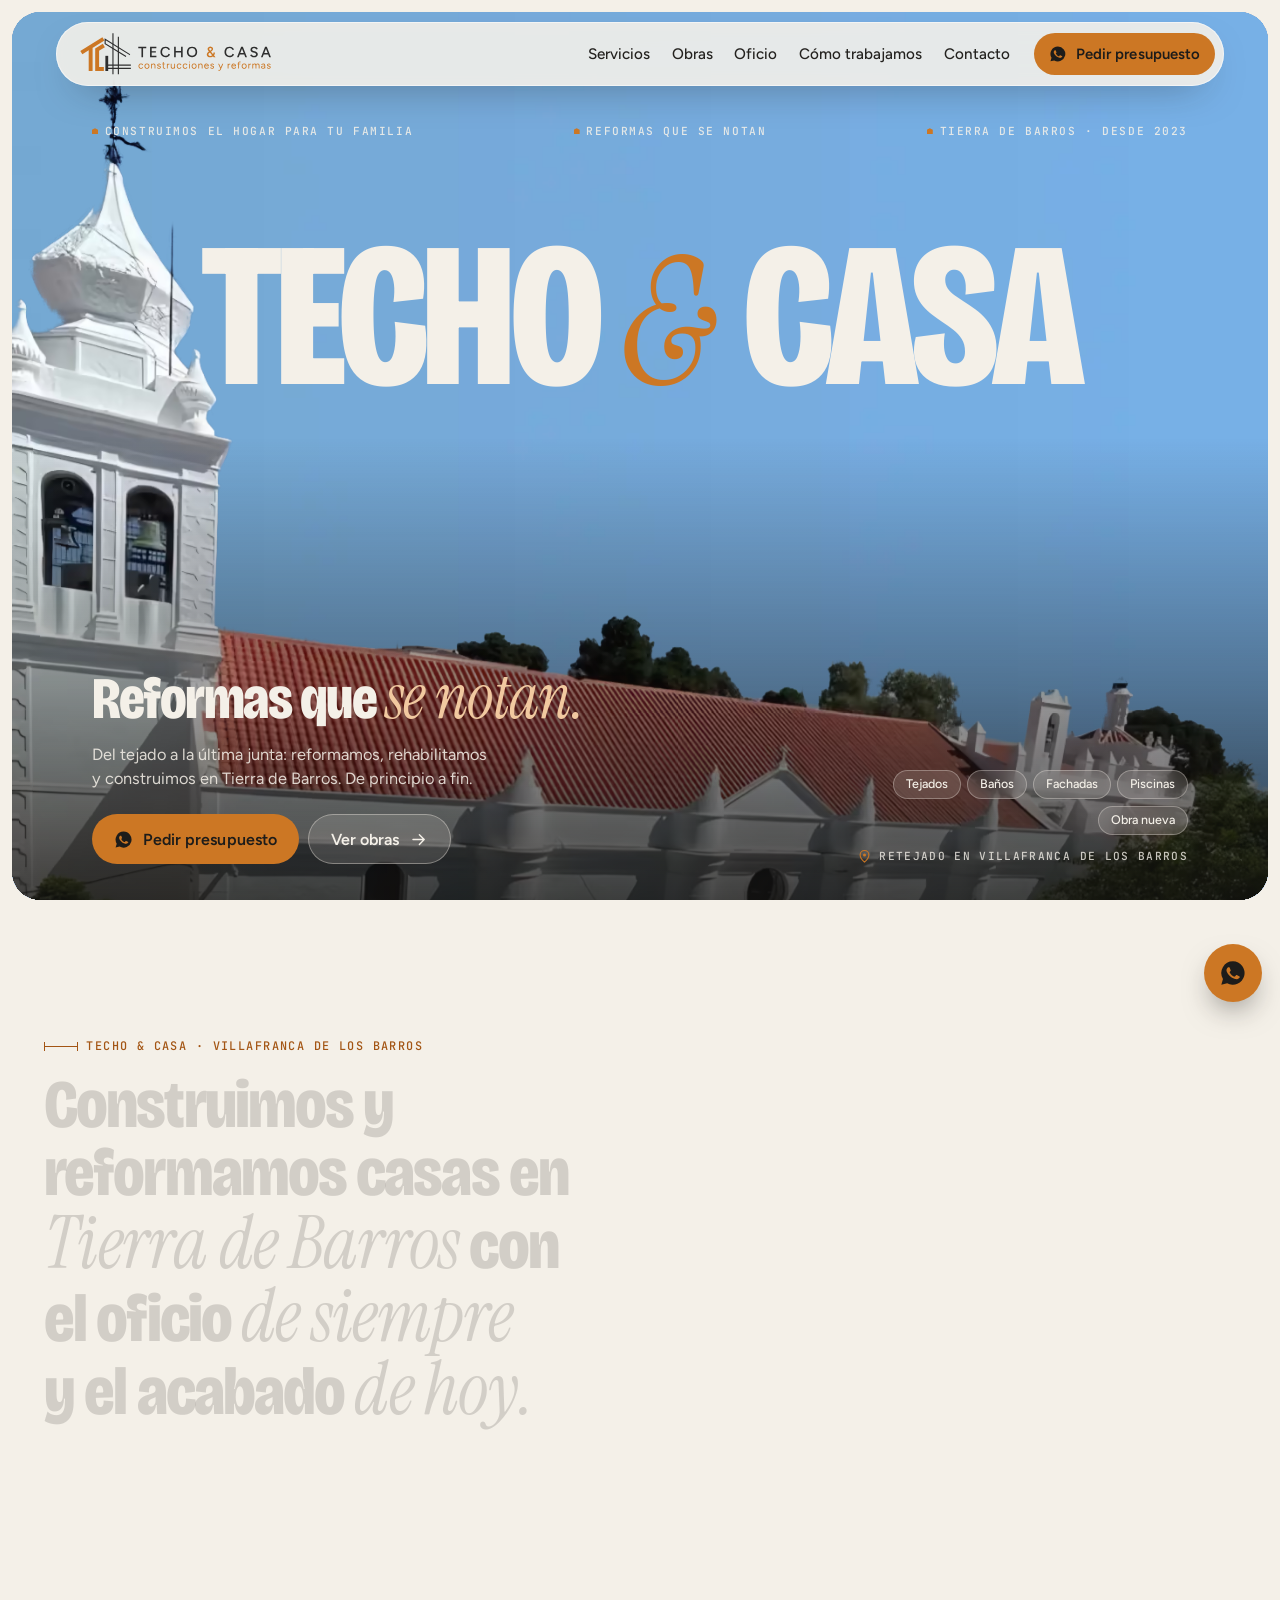
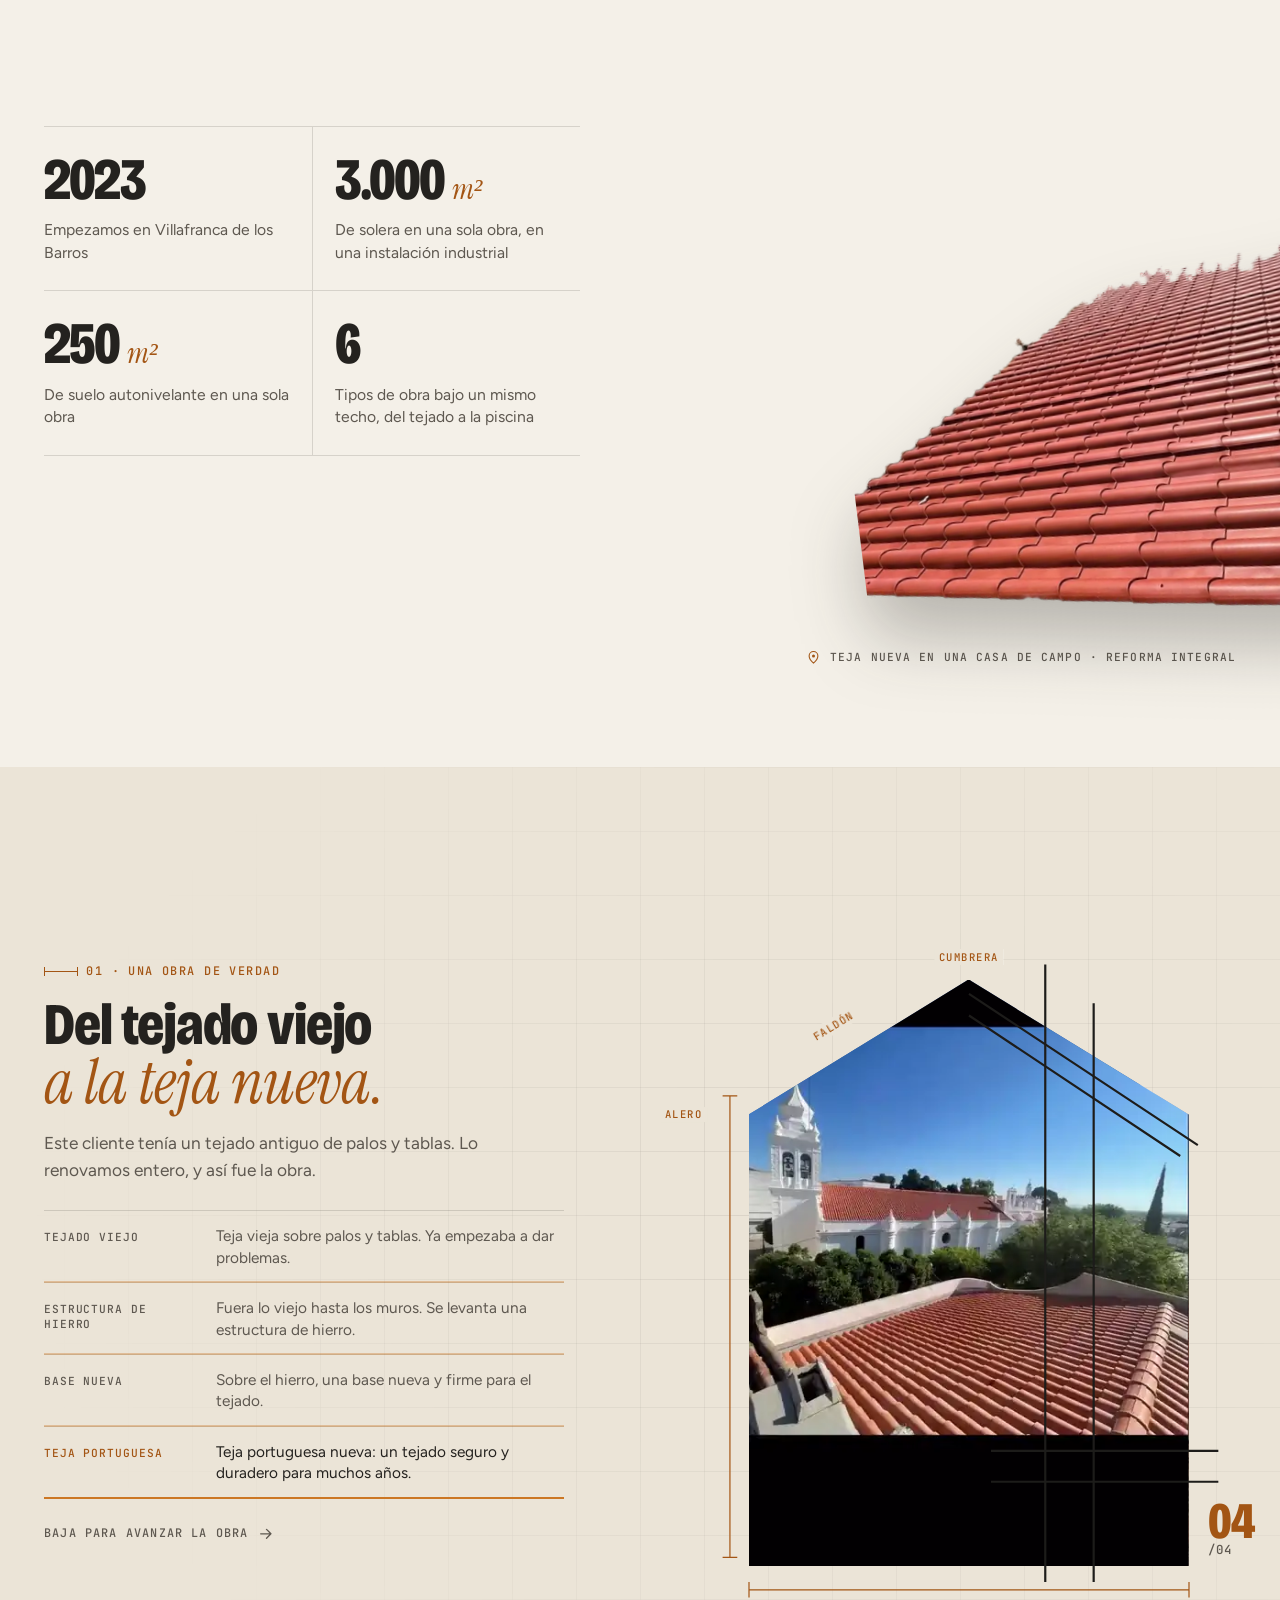
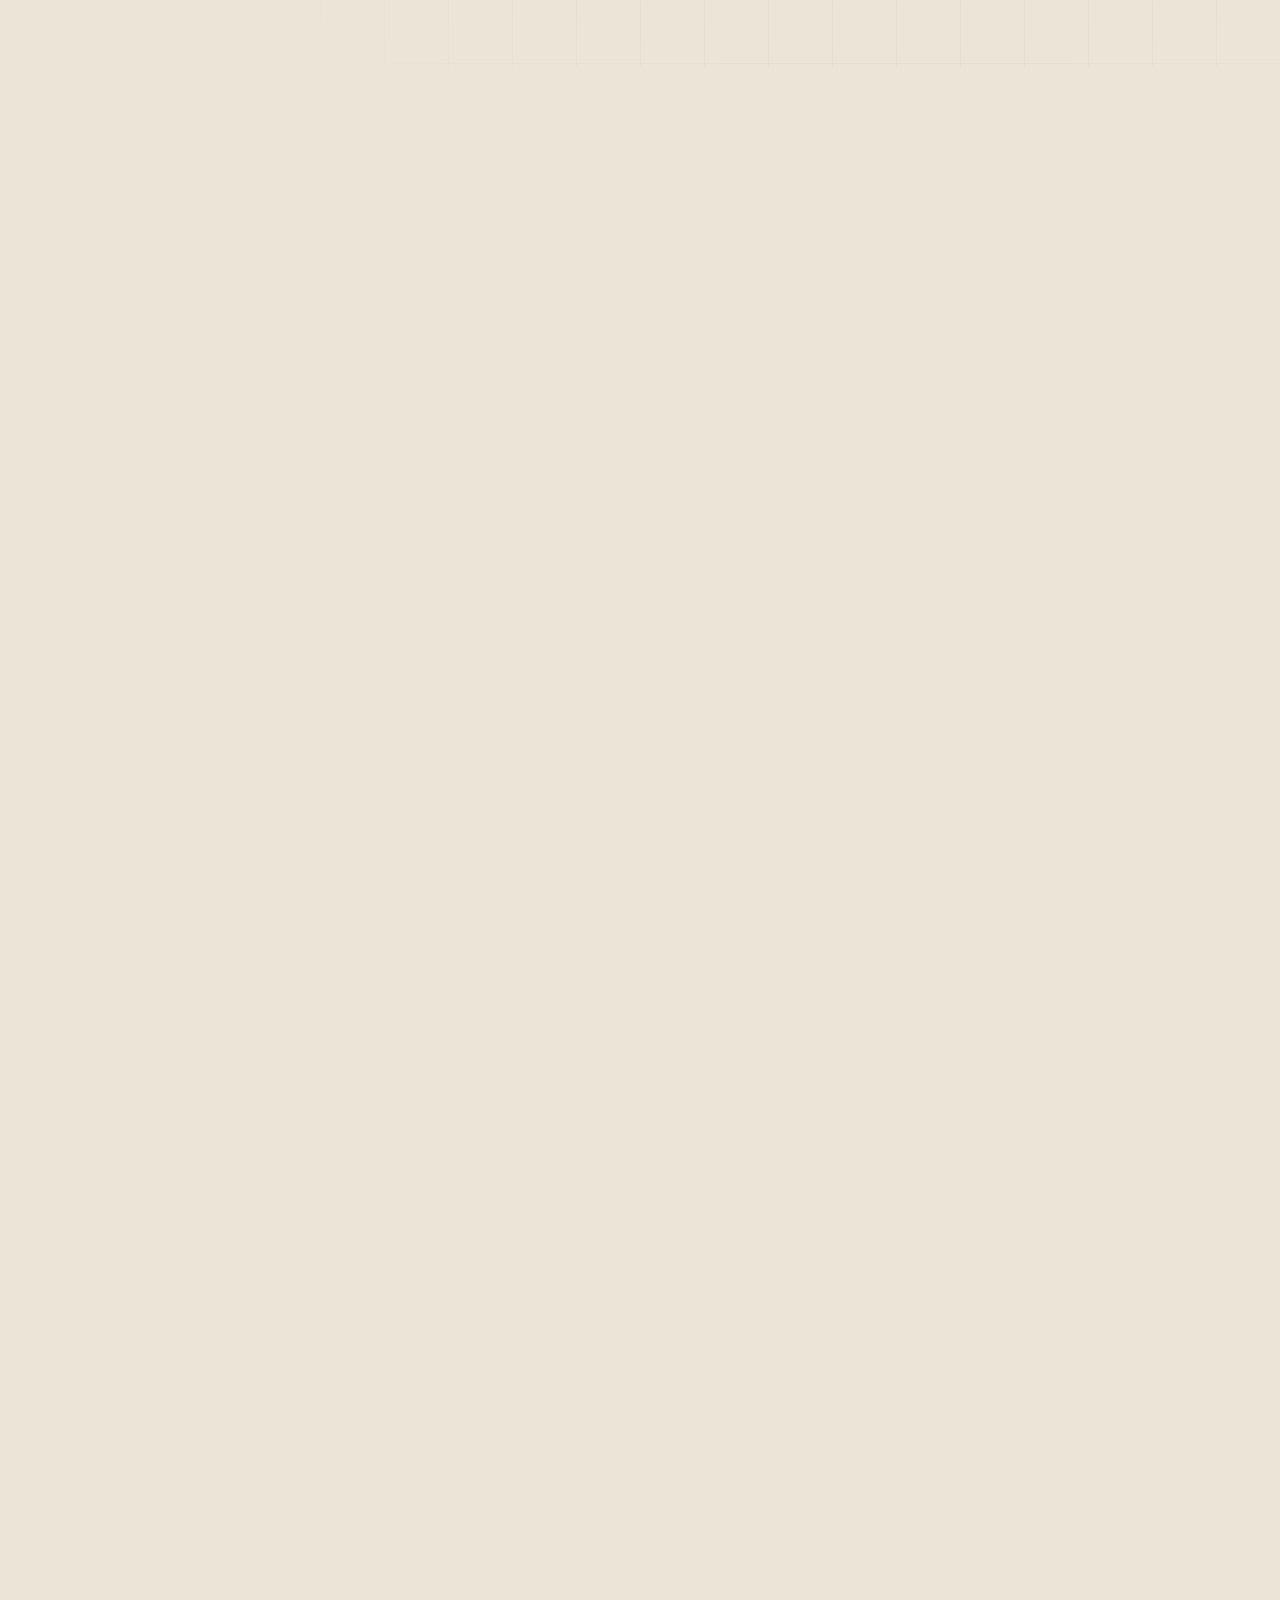
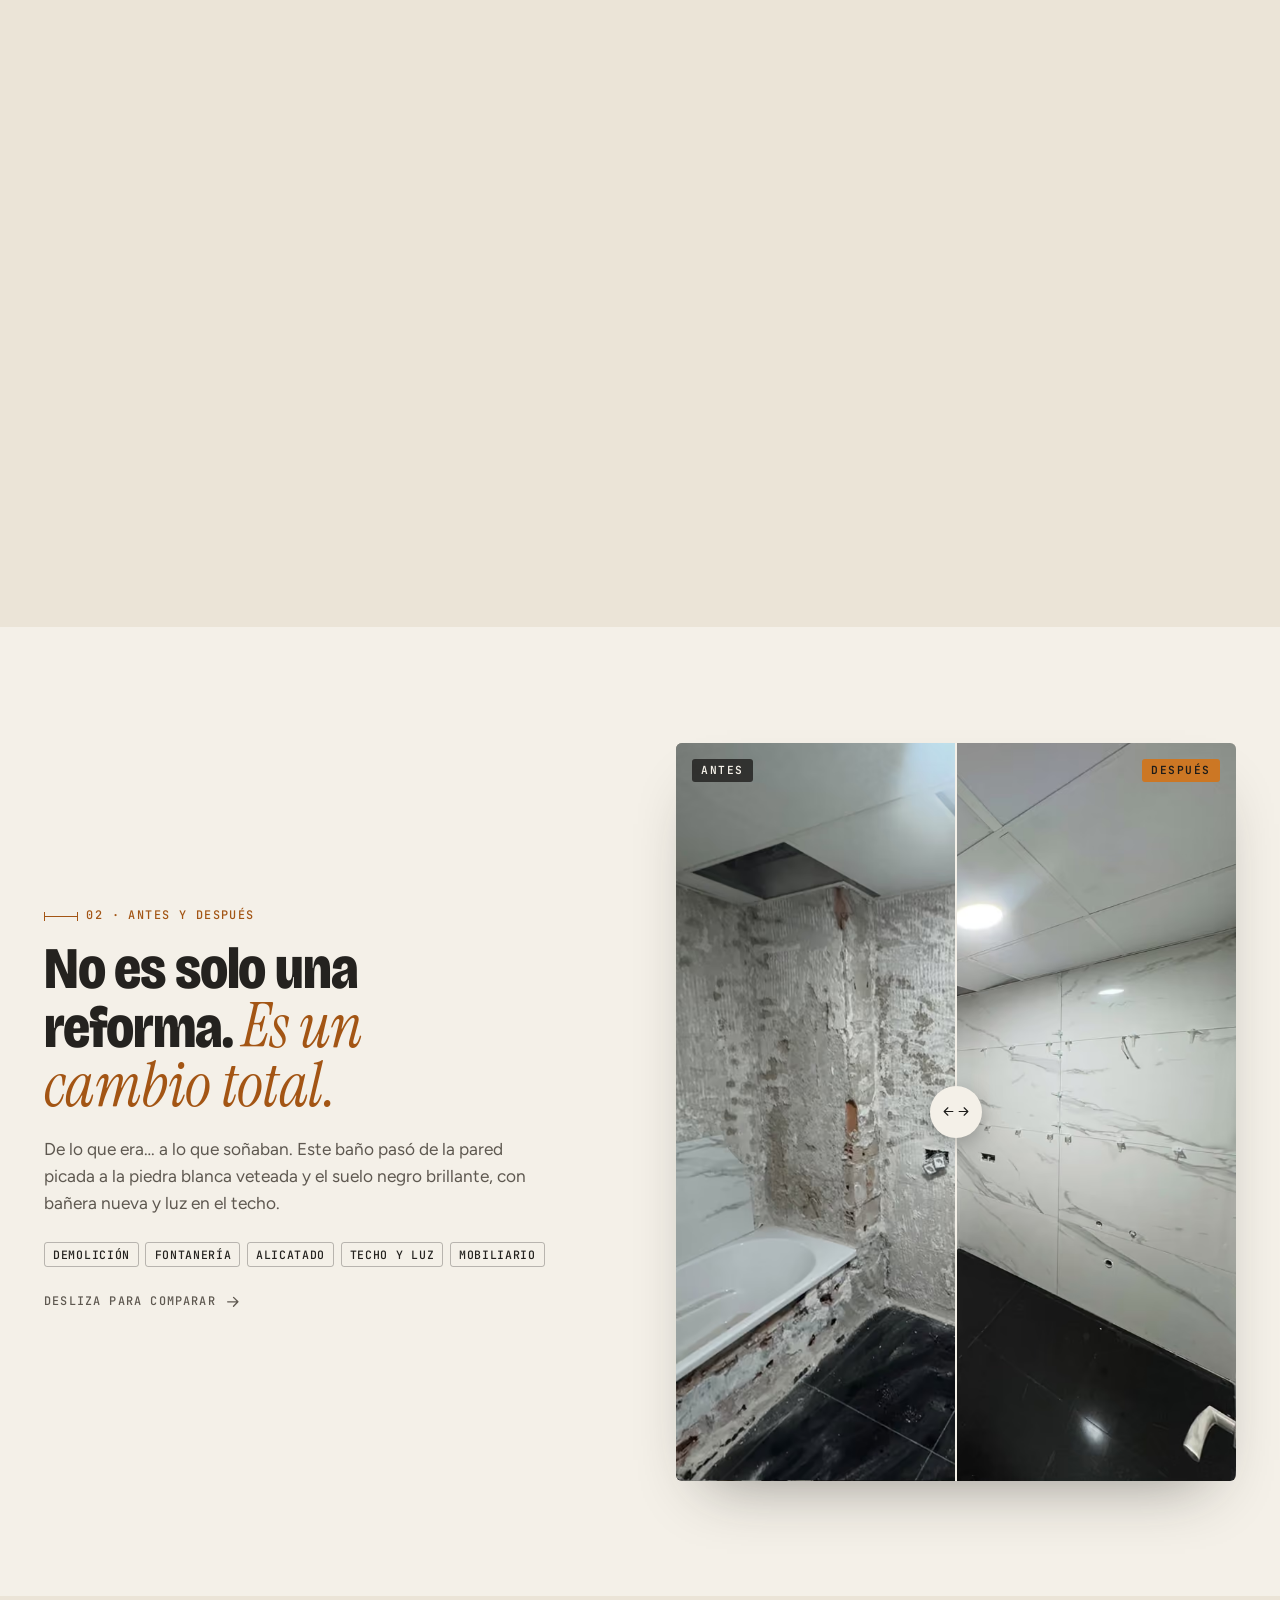
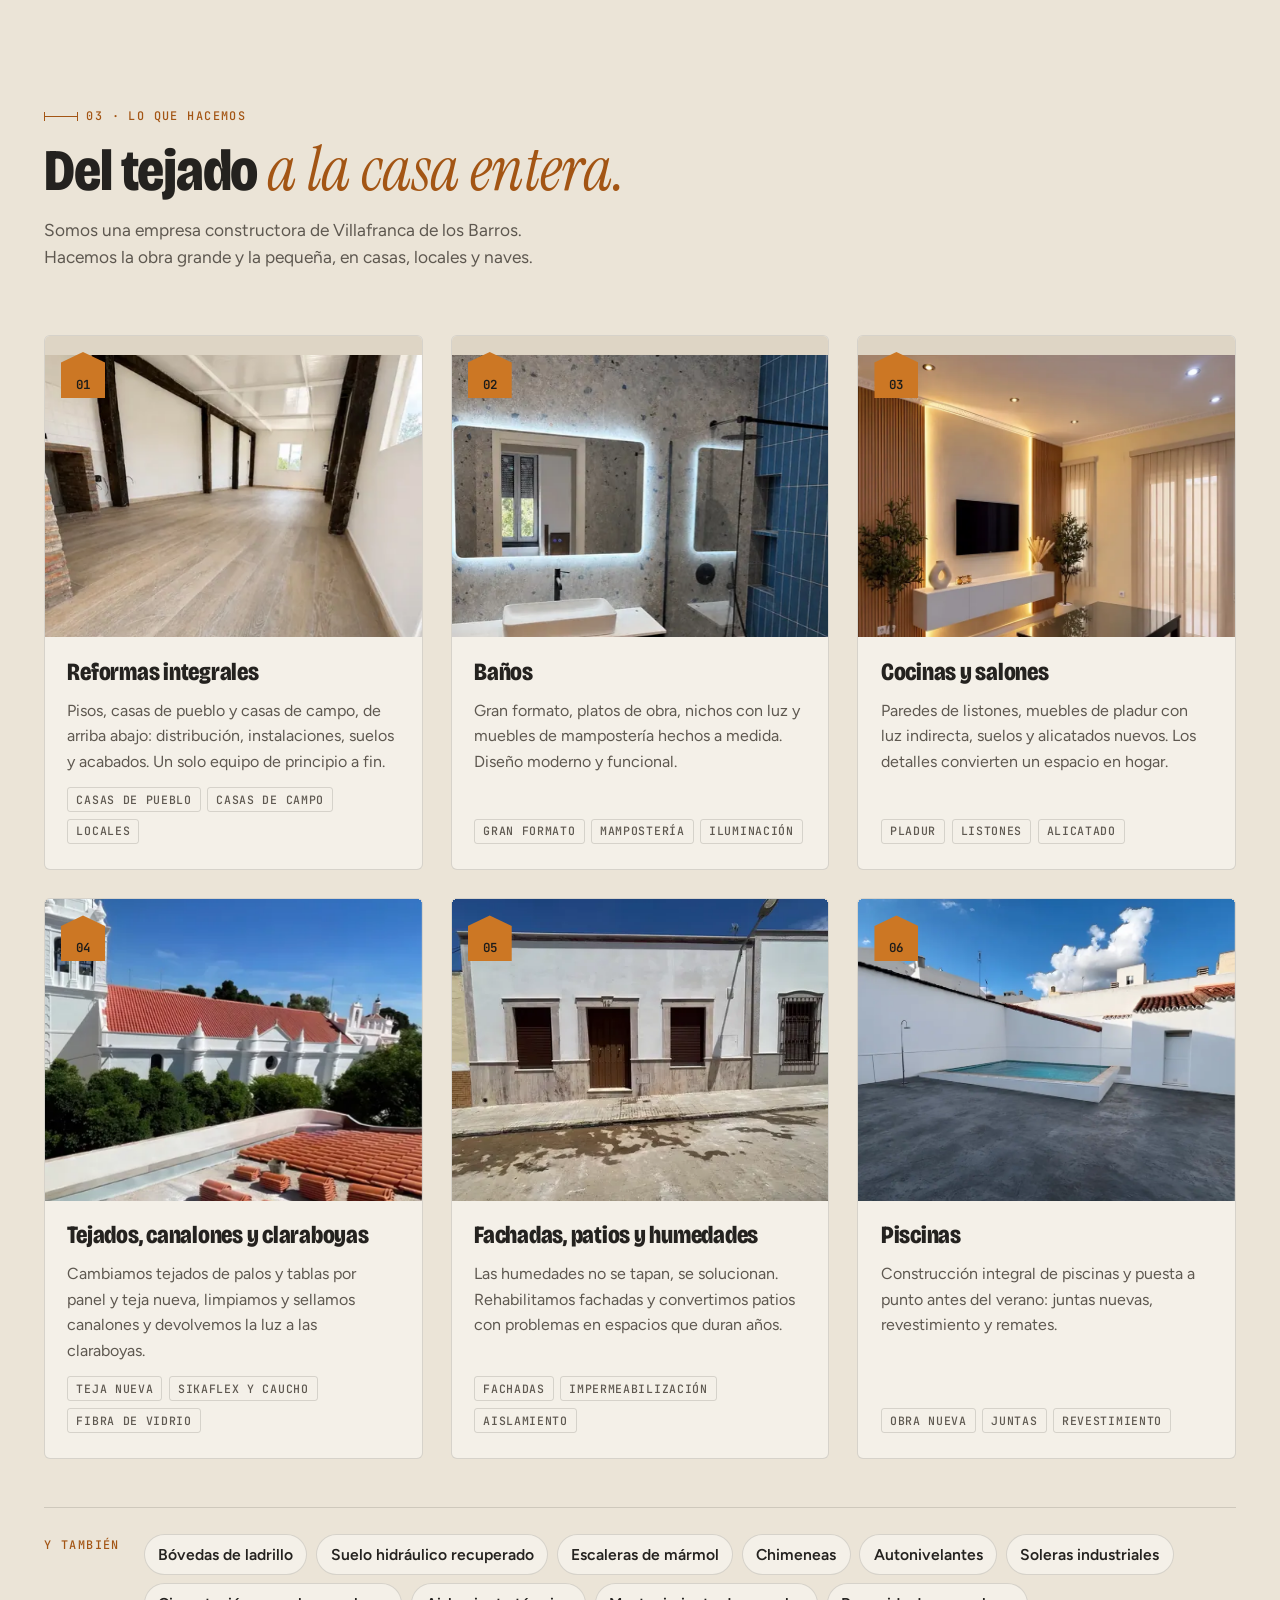
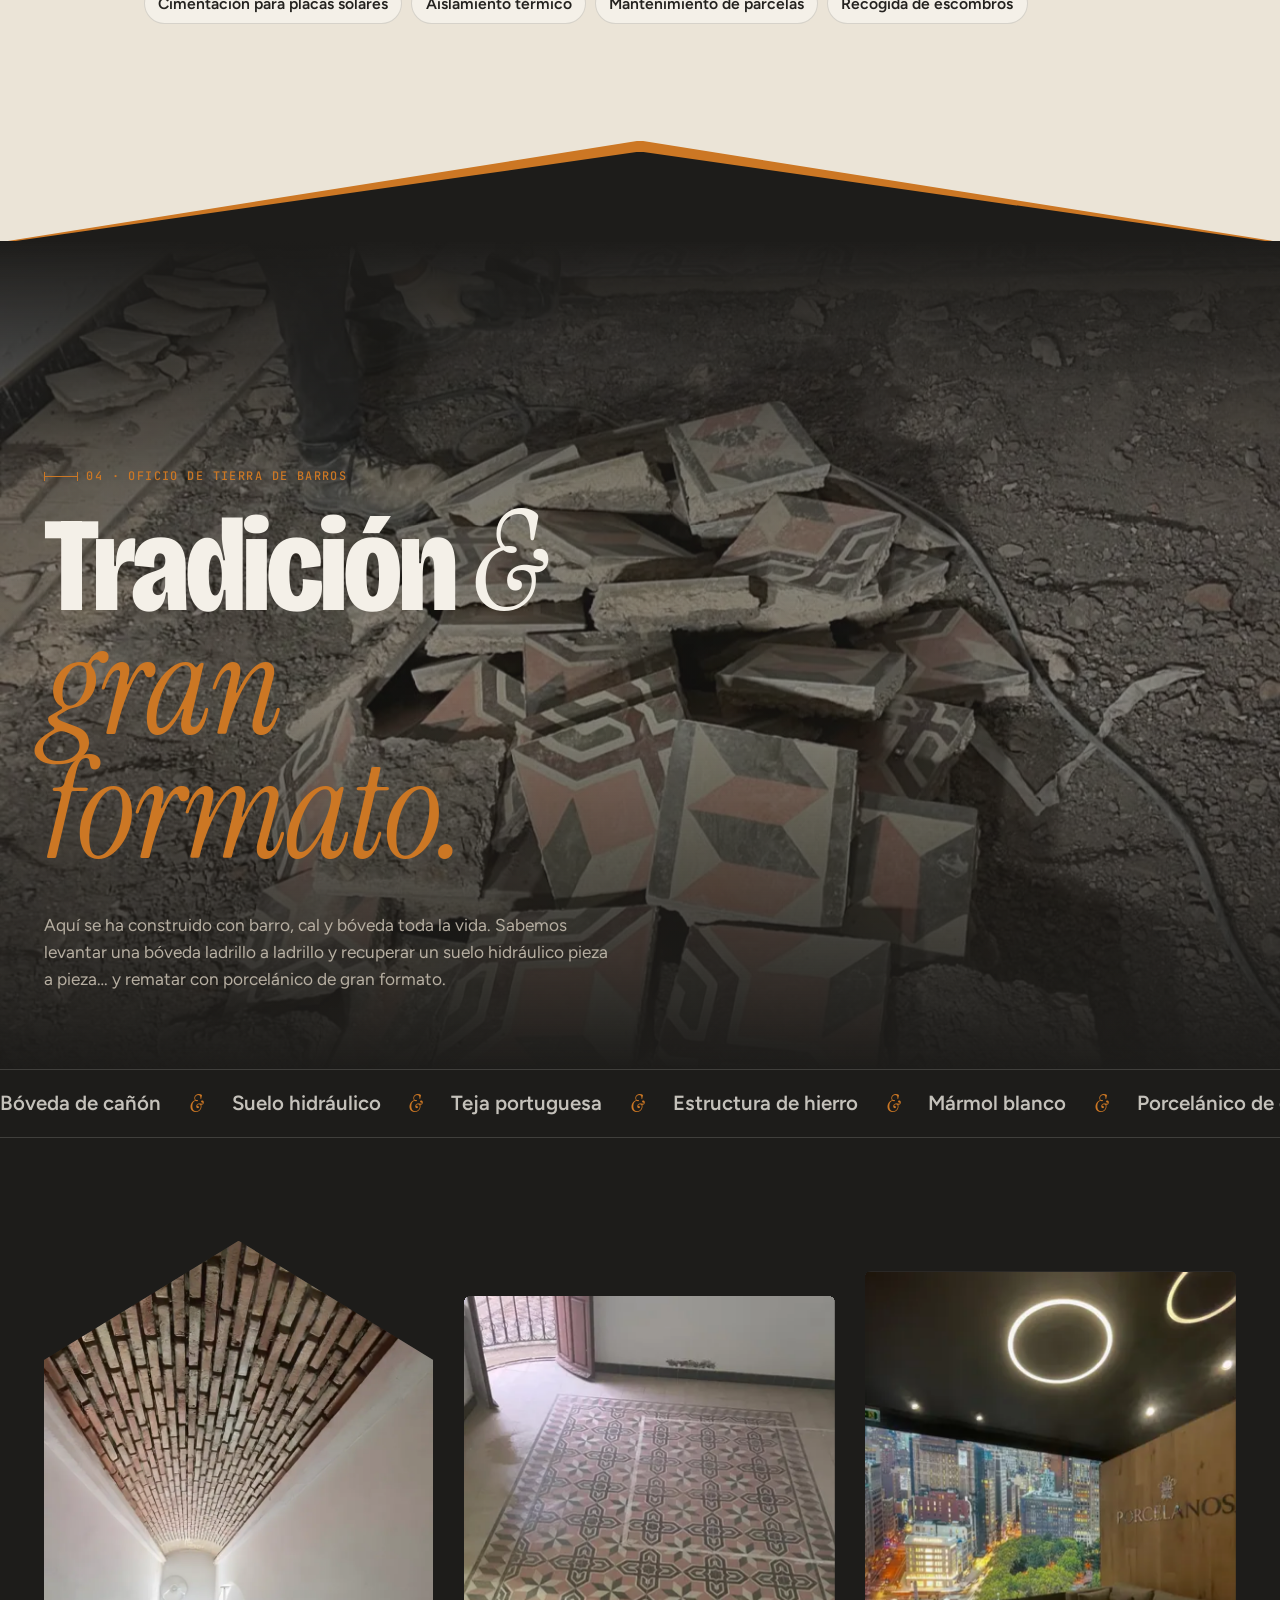
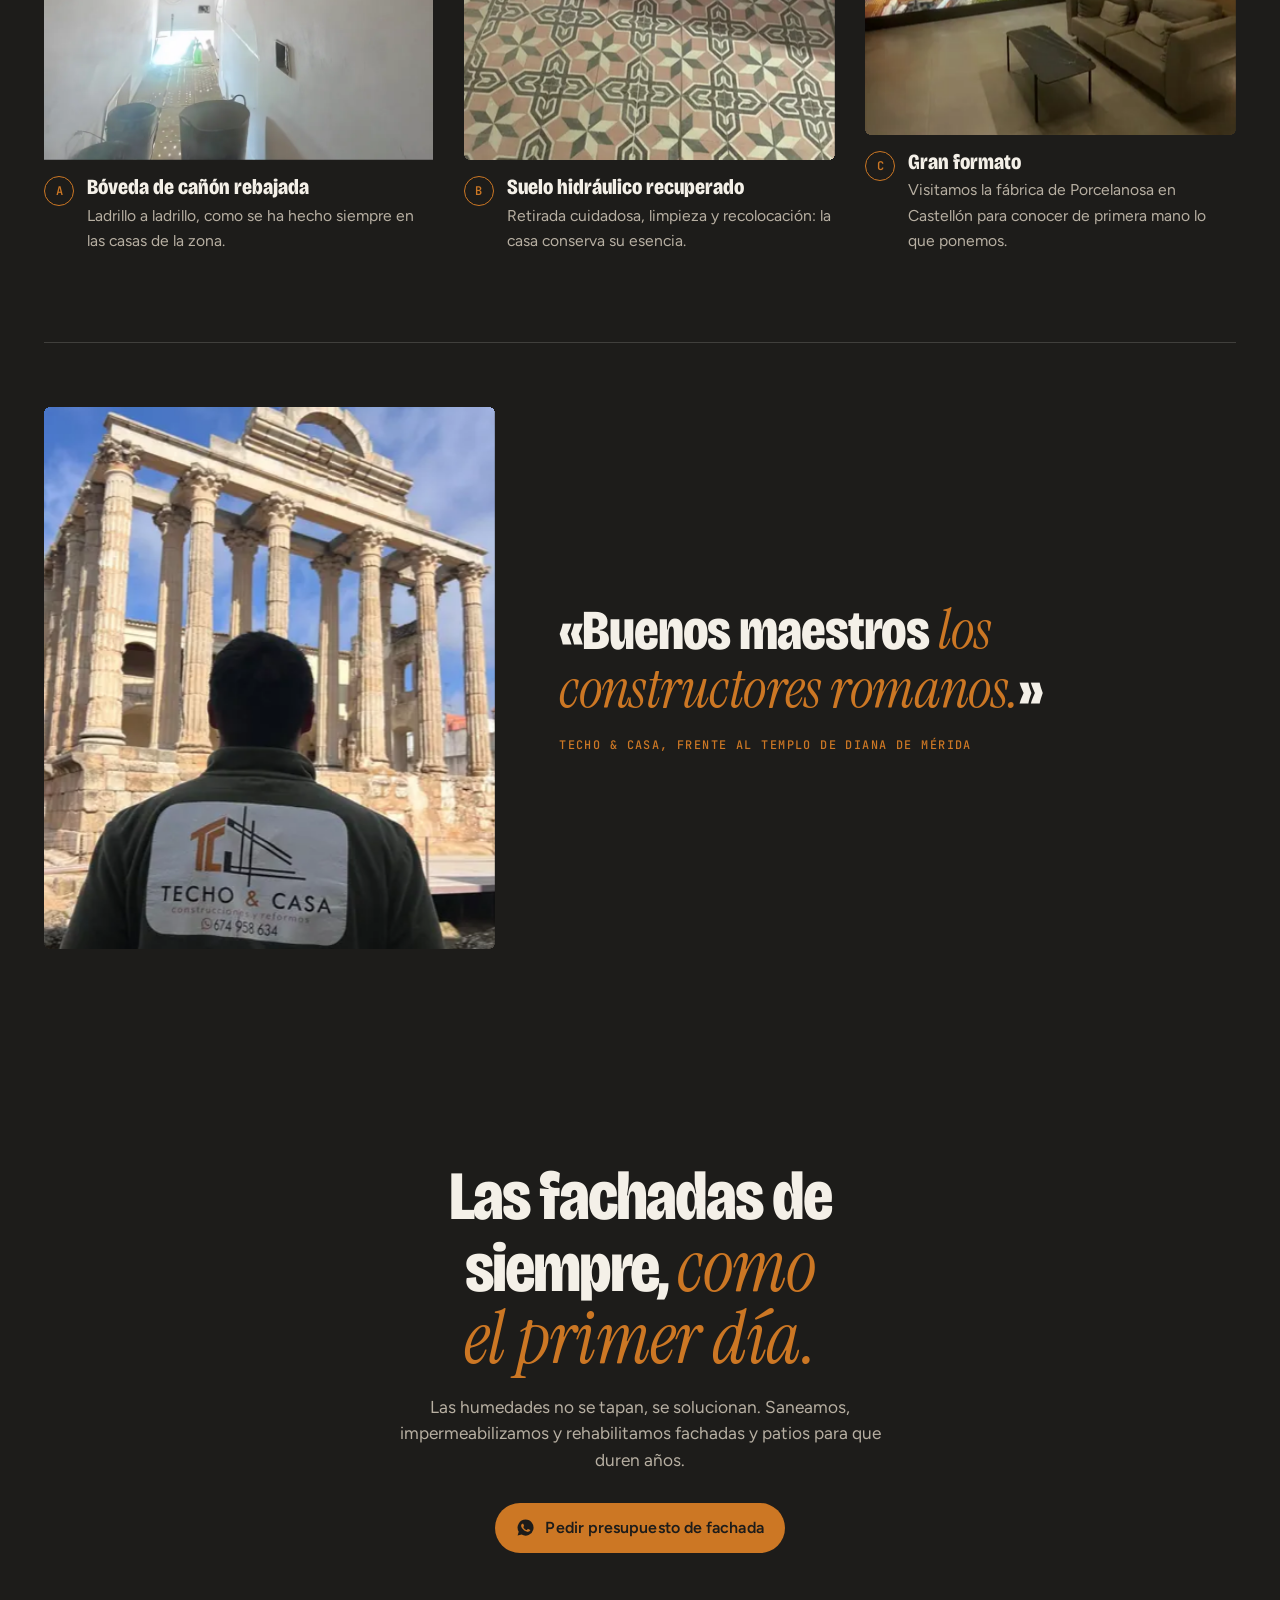
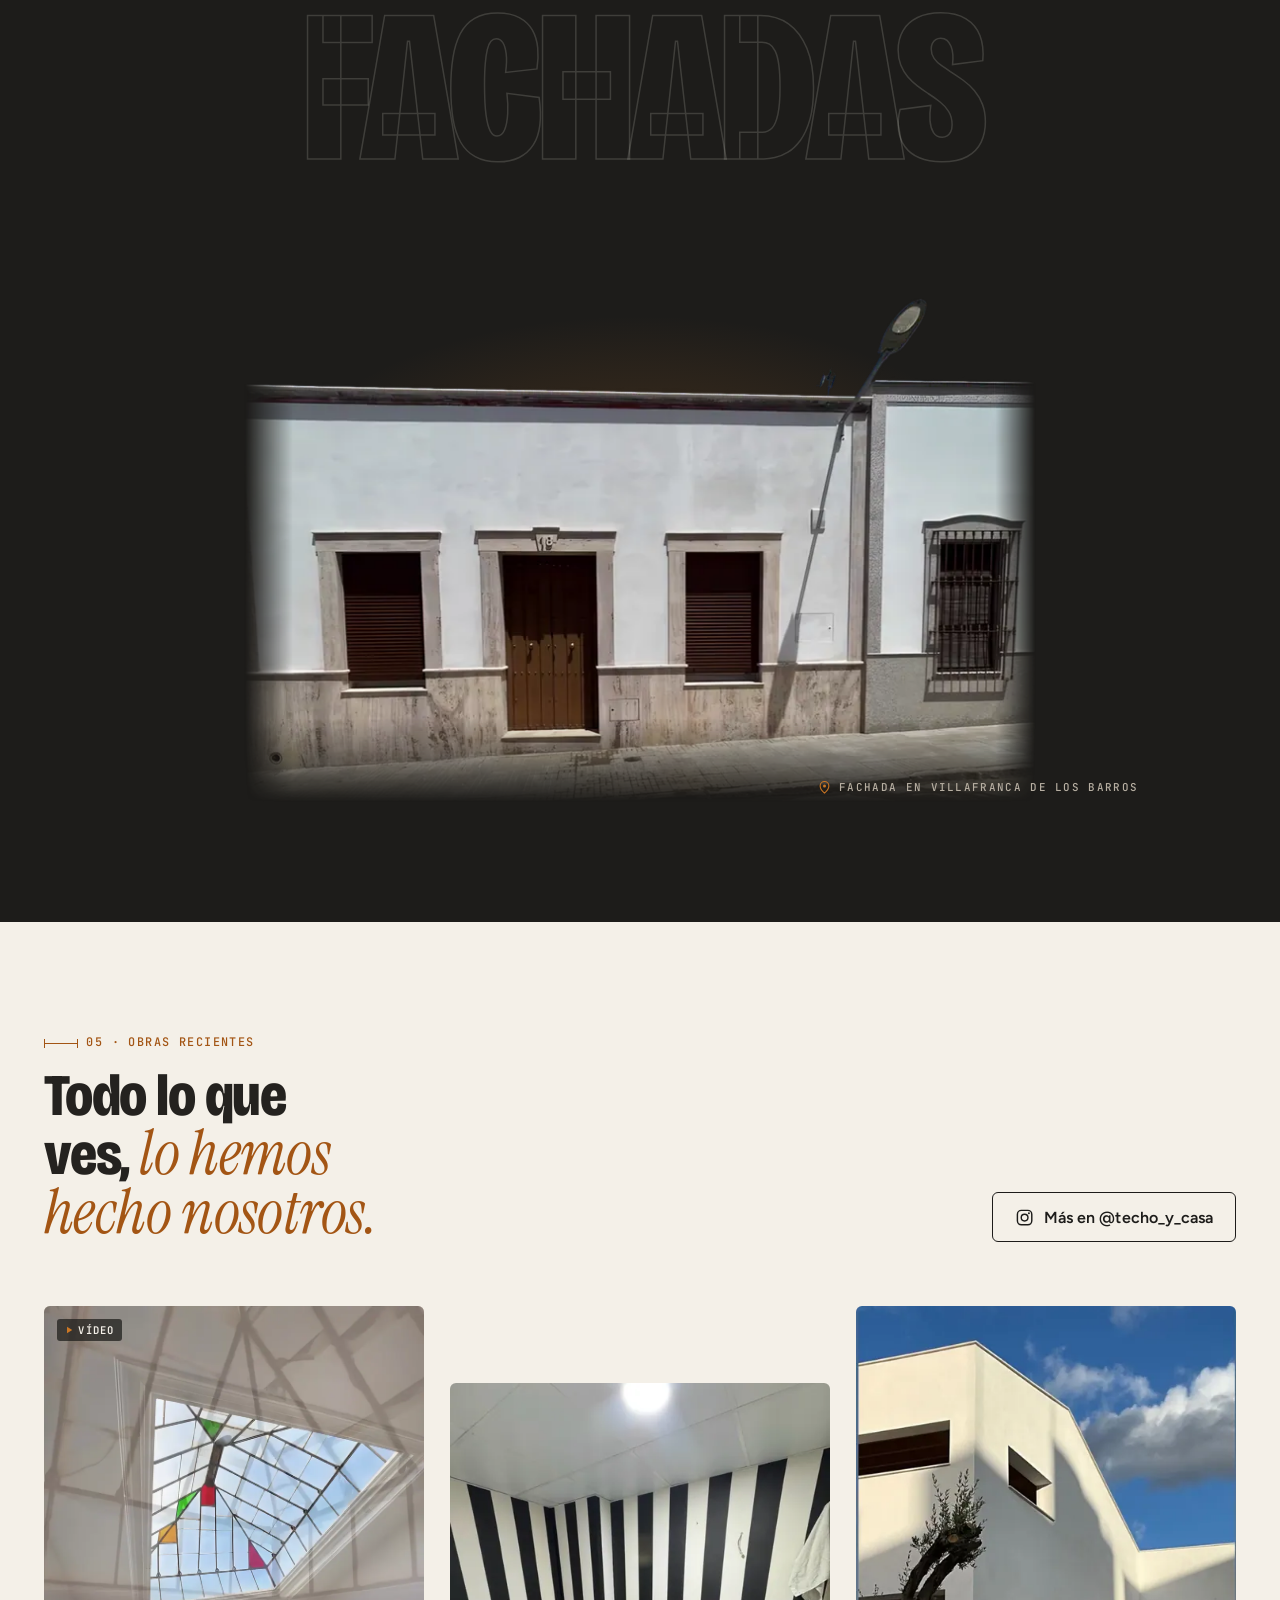
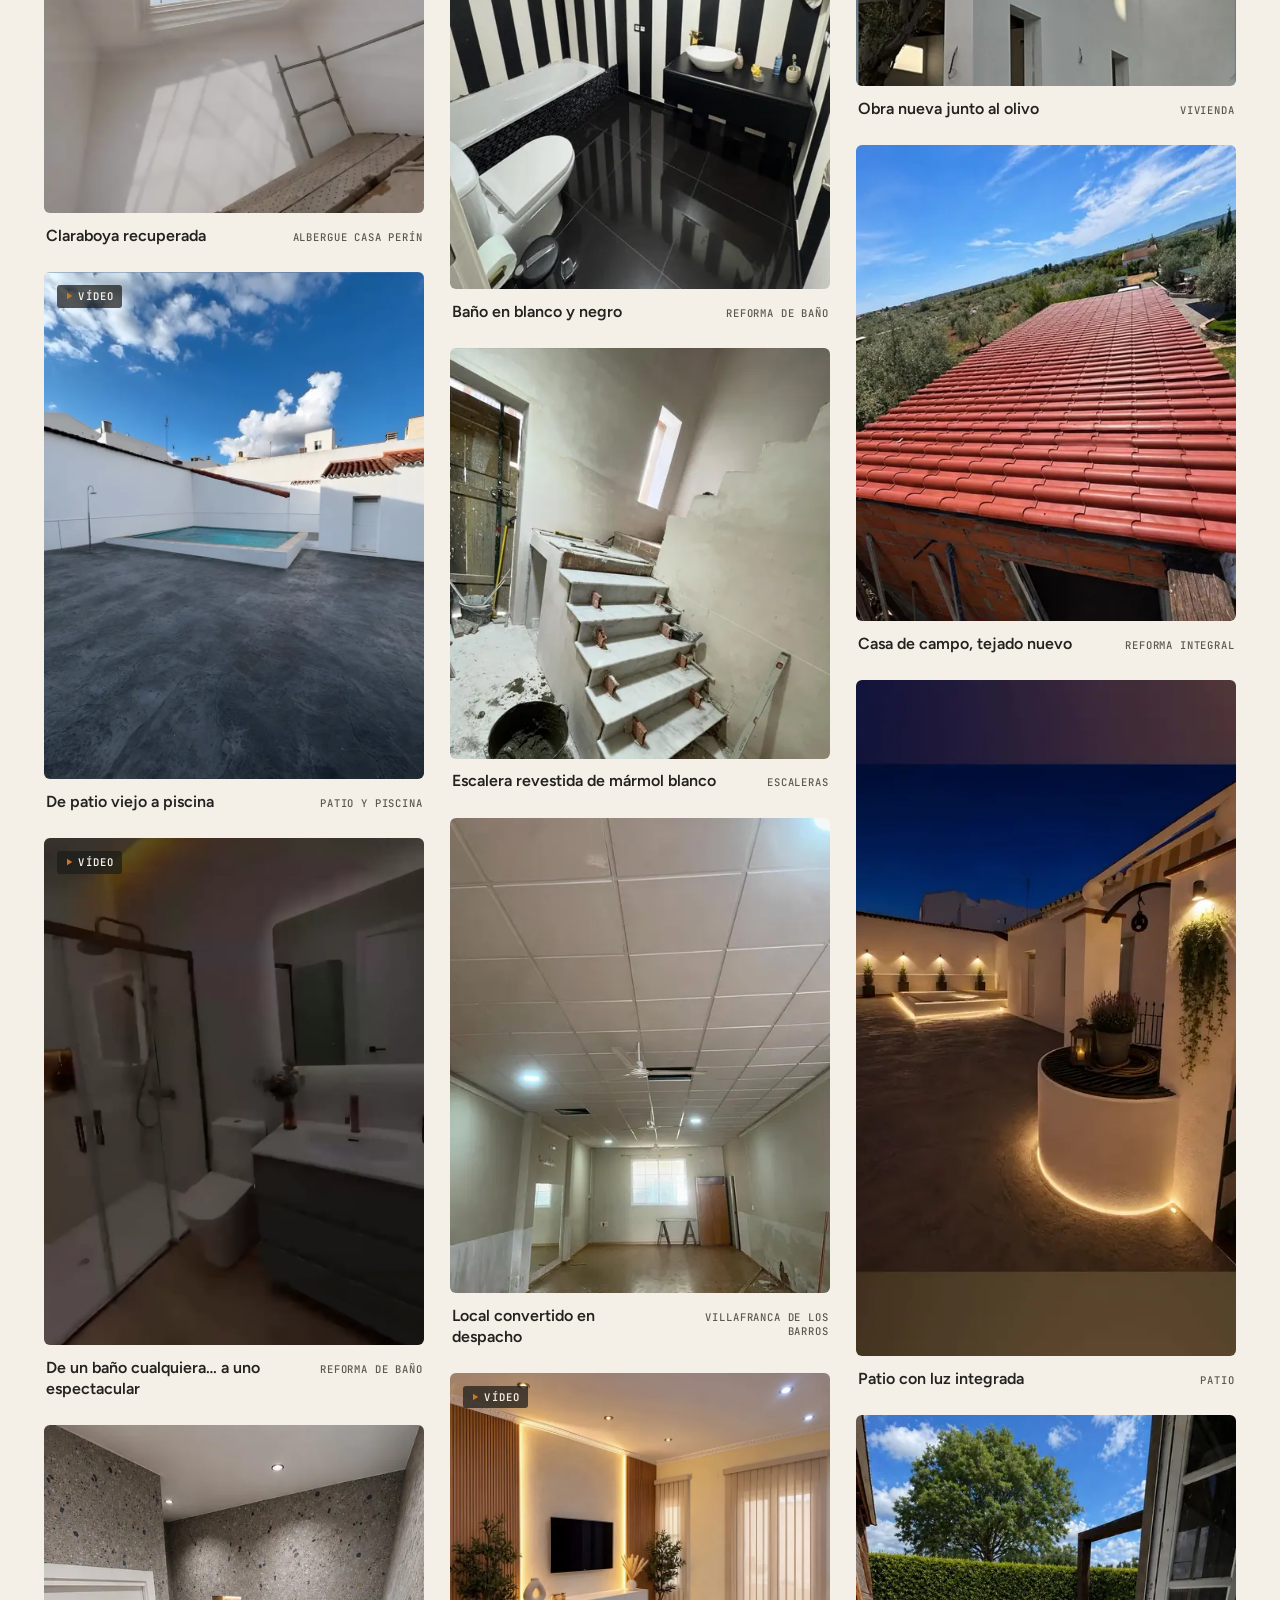
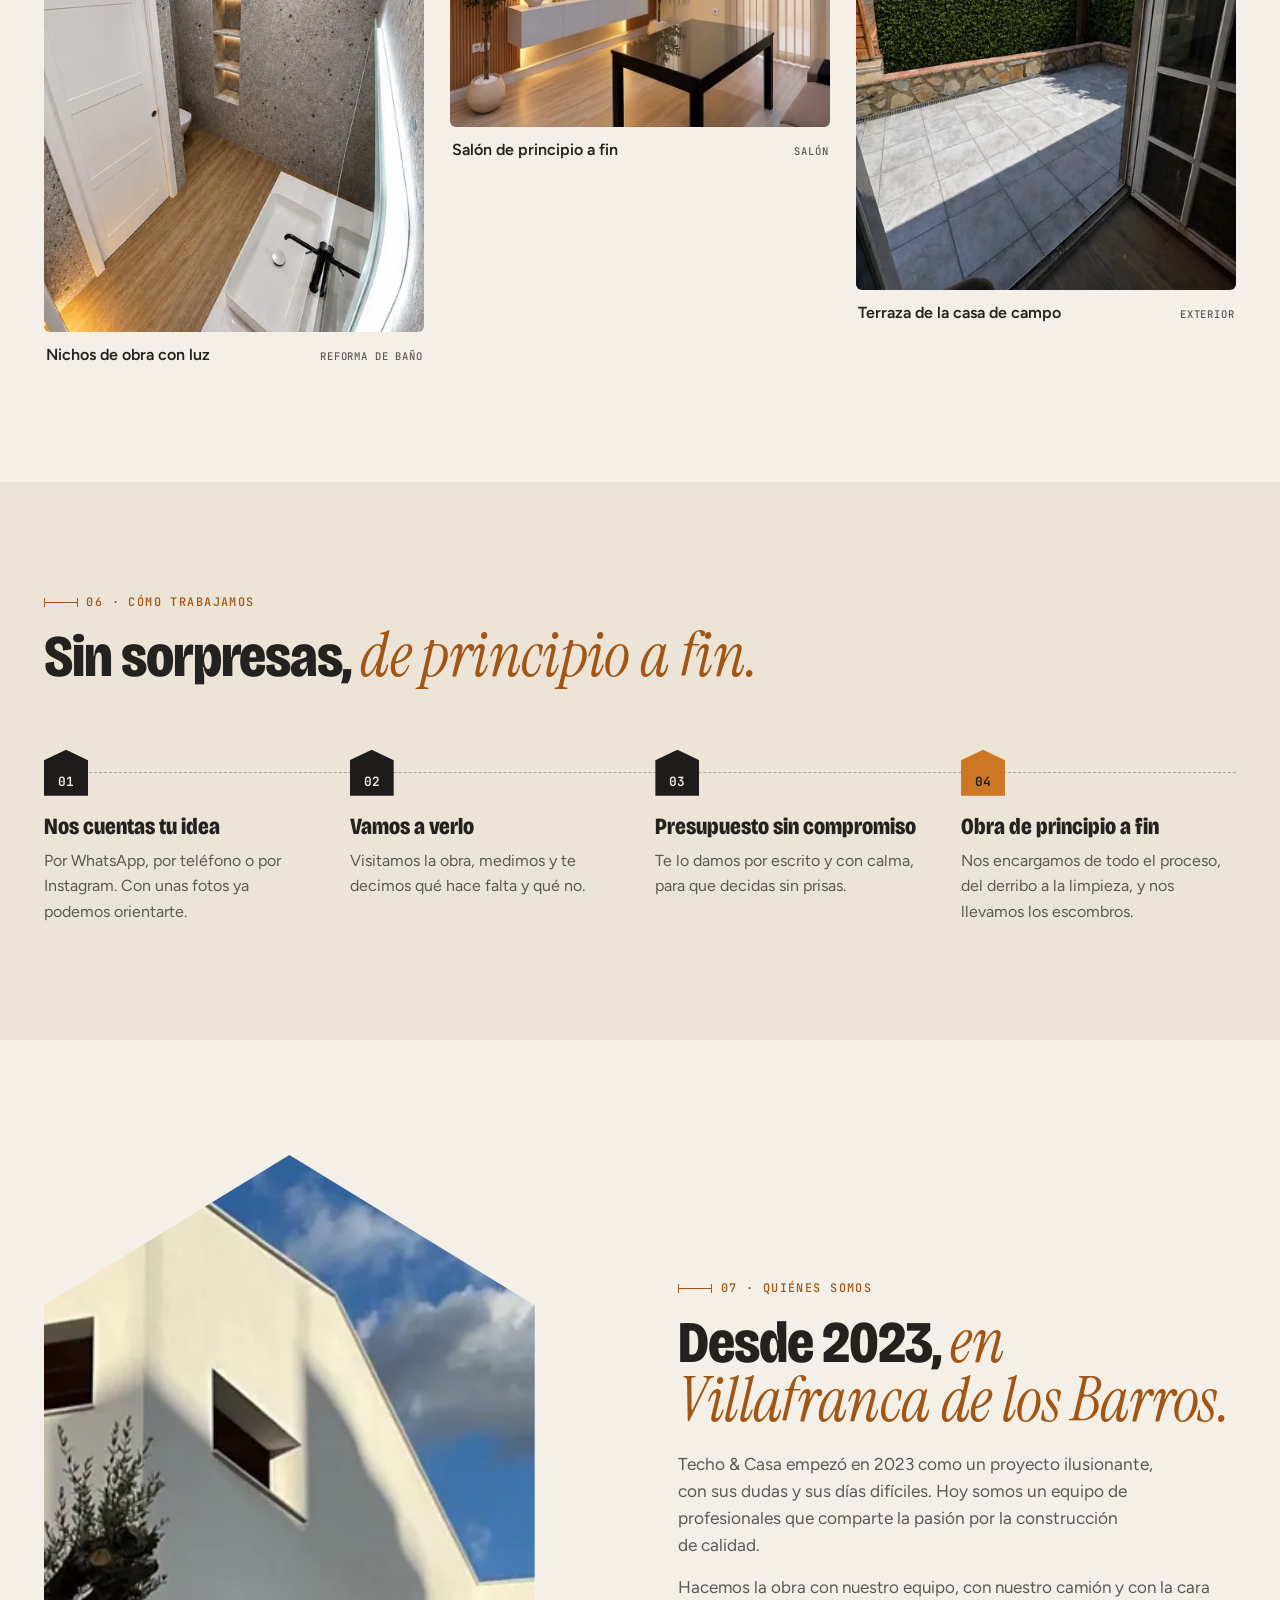
==== index.html @ c82ae14a "Web de muestra de Techo & Casa con parallax Co-Authored-By: Claude Opus 5.5 <noreply@anthropic.com>" ====
<!doctype html>
<html lang="es">
<head>
<meta charset="utf-8">
<meta name="viewport" content="width=device-width, initial-scale=1, viewport-fit=cover">
<title>Techo &amp; Casa · Construcciones y reformas en Villafranca de los Barros</title>
<meta name="description" content="Reformas integrales, baños, cocinas, tejados, fachadas y piscinas en Villafranca de los Barros y Tierra de Barros. Pide presupuesto sin compromiso: 674 958 634.">
<link rel="canonical" href="https://nocodya-hue.github.io/techo-y-casa/">
<meta name="theme-color" content="#F4F0E8">
<meta property="og:type" content="website"><meta property="og:locale" content="es_ES"><meta property="og:site_name" content="Techo &amp; Casa">
<meta property="og:title" content="Techo &amp; Casa · Construcciones y reformas en Villafranca de los Barros"><meta property="og:description" content="Reformas integrales, baños, cocinas, tejados, fachadas y piscinas en Villafranca de los Barros y Tierra de Barros. Pide presupuesto sin compromiso: 674 958 634."><meta property="og:url" content="https://nocodya-hue.github.io/techo-y-casa/">
<meta property="og:image" content="https://nocodya-hue.github.io/techo-y-casa/media/compartir.jpg"><meta name="twitter:card" content="summary_large_image">
<link rel="icon" href="media/icono.svg" type="image/svg+xml"><link rel="apple-touch-icon" href="media/icono-180.png">
<link rel="preload" href="fonts/bricolage.woff2" as="font" type="font/woff2" crossorigin>
<link rel="preload" href="fonts/figtree.woff2" as="font" type="font/woff2" crossorigin>
<link rel="preload" href="fonts/serif-it.woff2" as="font" type="font/woff2" crossorigin>
<link rel="stylesheet" href="css/main.css?v=mvzc73hj">
<script>document.documentElement.classList.add('js')</script>
<link rel="preload" as="image" type="image/avif" imagesrcset="media/img/portada-delante-480.avif 480w, media/img/portada-delante-800.avif 800w, media/img/portada-delante-1200.avif 1200w, media/img/portada-delante-1440.avif 1440w" imagesizes="(max-width: 700px) 140vw, 100vw" fetchpriority="high">
<script type="application/ld+json">{"@context":"https://schema.org","@type":"GeneralContractor","name":"Techo & Casa construcciones y reformas","alternateName":"Techo & Casa","url":"https://nocodya-hue.github.io/techo-y-casa/","image":"https://nocodya-hue.github.io/techo-y-casa/media/compartir.jpg","logo":"https://nocodya-hue.github.io/techo-y-casa/media/icono-180.png","telephone":"+34674958634","address":{"@type":"PostalAddress","addressLocality":"Villafranca de los Barros","postalCode":"06220","addressRegion":"Badajoz","addressCountry":"ES"},"areaServed":[{"@type":"City","name":"Villafranca de los Barros"},{"@type":"AdministrativeArea","name":"Tierra de Barros"}],"foundingDate":"2023","sameAs":["https://www.instagram.com/techo_y_casa/","https://www.tiktok.com/@techoycasa"],"makesOffer":[{"@type":"Offer","itemOffered":{"@type":"Service","name":"Reformas integrales"}},{"@type":"Offer","itemOffered":{"@type":"Service","name":"Baños"}},{"@type":"Offer","itemOffered":{"@type":"Service","name":"Cocinas y salones"}},{"@type":"Offer","itemOffered":{"@type":"Service","name":"Tejados, canalones y claraboyas"}},{"@type":"Offer","itemOffered":{"@type":"Service","name":"Fachadas, patios y humedades"}},{"@type":"Offer","itemOffered":{"@type":"Service","name":"Piscinas"}}]}</script>
</head>
<body>
<a class="saltar" href="#contenido">Saltar al contenido</a>
<header class="cab" data-cab>
  <div class="env cab__env">
    <a class="cab__marca" href="./" aria-label="Techo &amp; Casa, inicio"><svg xmlns="http://www.w3.org/2000/svg" viewBox="0 0 443 100" role="img" aria-label="Techo &amp; Casa"><path stroke="#CC7724" stroke-width="9" fill="none" stroke-linejoin="miter" stroke-miterlimit="10" stroke-linecap="butt" d="M3 47.5 L54 15.9"/><path stroke="#CC7724" stroke-width="9" fill="none" stroke-linejoin="miter" stroke-miterlimit="10" stroke-linecap="butt" d="M24.5 37 V90"/><path stroke="#CC7724" stroke-width="9" fill="none" stroke-linejoin="miter" stroke-miterlimit="10" stroke-linecap="butt" d="M55 31.2 L39.5 40.8 V85.5 H55"/><path stroke="#2E2E2E" stroke-width="2.6" fill="none" stroke-linecap="square" stroke-linejoin="miter" d="M114 51.6 L58 16.9 V27 L105 56.1"/><path stroke="#2E2E2E" stroke-width="2.6" fill="none" stroke-linecap="square" d="M76 4 V96 M88.5 12 V96"/><path stroke="#2E2E2E" stroke-width="2.6" fill="none" stroke-linecap="square" d="M64 76.5 H116 M64 84 H116"/><rect x="58.5" y="55" width="6.5" height="35" fill="#2E2E2E"/><path fill="#2E2E2E" d="M141.8 58V37.6H134.4V34.2H152.9V37.6H145.5V58ZM161.6 58V34.2H176.2V37.6H165.4V44.2H175V47.5H165.4V54.6H176.3V58ZM197.4 58.4Q194 58.4 191.3 56.8Q188.7 55.2 187.1 52.5Q185.6 49.7 185.6 46.1Q185.6 42.5 187.1 39.7Q188.6 37 191.3 35.4Q193.9 33.8 197.3 33.8Q199.6 33.8 201.7 34.6Q203.7 35.4 205.3 36.9Q206.8 38.3 207.7 40.2L204.3 41.6Q203.7 40.3 202.6 39.3Q201.5 38.3 200.2 37.7Q198.8 37.2 197.3 37.2Q195 37.2 193.2 38.3Q191.4 39.5 190.4 41.5Q189.4 43.5 189.4 46.1Q189.4 48.7 190.4 50.8Q191.5 52.8 193.3 53.9Q195.1 55.1 197.4 55.1Q199 55.1 200.3 54.5Q201.7 53.8 202.7 52.8Q203.8 51.7 204.4 50.3L207.8 51.7Q206.9 53.7 205.4 55.2Q203.8 56.7 201.7 57.6Q199.7 58.4 197.4 58.4ZM217.2 58V34.2H220.9V44.1H233.2V34.2H236.9V58H233.2V47.5H220.9V58ZM258.6 58.4Q255.1 58.4 252.4 56.8Q249.7 55.3 248.2 52.5Q246.6 49.7 246.6 46.1Q246.6 42.5 248.2 39.7Q249.7 36.9 252.4 35.4Q255 33.8 258.5 33.8Q262 33.8 264.7 35.4Q267.4 37 268.9 39.7Q270.4 42.5 270.4 46.1Q270.4 49.7 268.9 52.5Q267.4 55.3 264.8 56.8Q262.1 58.4 258.6 58.4ZM258.6 55Q261 55 262.8 53.9Q264.6 52.7 265.6 50.7Q266.7 48.7 266.7 46.1Q266.7 43.5 265.6 41.5Q264.6 39.5 262.7 38.3Q260.9 37.2 258.5 37.2Q256.2 37.2 254.3 38.3Q252.5 39.5 251.4 41.5Q250.4 43.5 250.4 46.1Q250.4 48.7 251.5 50.7Q252.5 52.7 254.4 53.9Q256.2 55 258.6 55Z"/><path fill="#CC7724" d="M299.7 58.5Q297.6 58.5 296 57.7Q294.4 56.9 293.5 55.4Q292.6 54 292.6 52.2Q292.6 50.8 293.1 49.6Q293.7 48.5 294.6 47.5Q295.5 46.6 296.6 45.8L300.3 43.2Q301.1 42.7 301.8 42.2Q302.5 41.6 303.1 40.9Q303.6 40.1 303.6 39.2Q303.6 38 302.8 37.4Q302 36.7 300.7 36.7Q299.6 36.7 298.8 37.4Q298 38.1 298 39.2Q298 40.1 298.6 40.8Q299.2 41.6 300 42.6L304.3 47.8L312.8 58H308.5L301.6 49.8L297.2 44.4Q296.4 43.4 295.7 42.5Q295.1 41.6 294.8 40.8Q294.5 40 294.5 39.1Q294.5 37.6 295.3 36.4Q296.1 35.2 297.5 34.4Q298.9 33.7 300.6 33.7Q302.4 33.7 303.9 34.4Q305.4 35.1 306.2 36.4Q307 37.6 307 39.3Q307 40.6 306.3 41.8Q305.6 43 304.3 44.1Q303 45.2 301.3 46.4L298.9 48.1Q298.2 48.6 297.6 49.1Q297 49.7 296.7 50.4Q296.3 51.1 296.3 52.1Q296.3 53.5 297.3 54.5Q298.3 55.4 299.8 55.4Q301.5 55.4 302.9 54.8Q304.4 54.3 305.5 53.3Q306.7 52.3 307.3 50.9Q308 49.4 308 47.6H311.4Q311.4 50.8 309.9 53.2Q308.4 55.7 305.7 57.1Q303.1 58.5 299.7 58.5Z"/><path fill="#2E2E2E" d="M345.2 58.4Q341.7 58.4 339.1 56.8Q336.4 55.2 334.9 52.5Q333.4 49.7 333.4 46.1Q333.4 42.5 334.9 39.7Q336.4 37 339 35.4Q341.7 33.8 345.1 33.8Q347.4 33.8 349.4 34.6Q351.4 35.4 353 36.9Q354.6 38.3 355.4 40.2L352.1 41.6Q351.5 40.3 350.4 39.3Q349.3 38.3 347.9 37.7Q346.6 37.2 345.1 37.2Q342.8 37.2 341 38.3Q339.2 39.5 338.2 41.5Q337.2 43.5 337.2 46.1Q337.2 48.7 338.2 50.8Q339.2 52.8 341 53.9Q342.9 55.1 345.2 55.1Q346.7 55.1 348.1 54.5Q349.4 53.8 350.5 52.8Q351.5 51.7 352.2 50.3L355.5 51.7Q354.7 53.7 353.1 55.2Q351.6 56.7 349.5 57.6Q347.5 58.4 345.2 58.4ZM362.3 58 371.9 34.2H375.8L385.3 58H381.4L379 52H368.7L366.3 58ZM369.9 48.6H377.7L373.8 38.9ZM401.7 58.4Q399.9 58.4 398.3 58Q396.8 57.5 395.6 56.8Q394.4 56 393.7 55Q392.9 54.1 392.6 53L396.2 51.9Q396.7 53.2 398.1 54.2Q399.4 55.1 401.4 55.2Q403.7 55.2 405.1 54.2Q406.4 53.2 406.4 51.7Q406.4 50.3 405.3 49.4Q404.1 48.5 402.2 48L399.3 47.2Q397.6 46.8 396.3 46Q395 45.1 394.2 43.8Q393.4 42.5 393.4 40.8Q393.4 37.5 395.6 35.6Q397.7 33.8 401.8 33.8Q404.1 33.8 405.8 34.5Q407.5 35.2 408.6 36.4Q409.7 37.6 410.2 39.1L406.7 40.3Q406.1 38.9 404.8 37.9Q403.5 37 401.6 37Q399.5 37 398.4 38Q397.2 39 397.2 40.6Q397.2 42 398.1 42.8Q399 43.5 400.6 43.9L403.4 44.6Q406.7 45.4 408.5 47.3Q410.3 49.2 410.3 51.5Q410.3 53.5 409.3 55.1Q408.3 56.6 406.4 57.5Q404.5 58.4 401.7 58.4ZM417.6 58 427.1 34.2H431.1L440.6 58H436.7L434.2 52H423.9L421.5 58ZM425.2 48.6H433L429.1 38.9Z"/><path fill="#CC7724" d="M140.7 84.8Q139 84.8 137.7 84Q136.4 83.3 135.7 81.9Q134.9 80.5 134.9 78.8Q134.9 77 135.7 75.7Q136.4 74.3 137.7 73.5Q139 72.8 140.7 72.8Q142.4 72.8 143.7 73.5Q145 74.3 145.7 75.7L143.9 76.5Q143.5 75.6 142.6 75.1Q141.7 74.6 140.6 74.6Q139.5 74.6 138.7 75.1Q137.8 75.6 137.4 76.6Q136.9 77.5 136.9 78.8Q136.9 80 137.4 81Q137.9 81.9 138.7 82.5Q139.6 83 140.7 83Q141.8 83 142.7 82.4Q143.5 81.9 144 80.9L145.7 81.6Q145.1 83.1 143.7 84Q142.4 84.8 140.7 84.8ZM154.5 84.8Q152.8 84.8 151.5 84Q150.2 83.3 149.5 81.9Q148.7 80.5 148.7 78.8Q148.7 77 149.4 75.7Q150.2 74.3 151.5 73.5Q152.8 72.8 154.4 72.8Q156.1 72.8 157.4 73.5Q158.7 74.3 159.5 75.7Q160.2 77 160.2 78.8Q160.2 80.5 159.5 81.9Q158.7 83.3 157.4 84Q156.2 84.8 154.5 84.8ZM154.5 83Q155.6 83 156.4 82.5Q157.3 81.9 157.8 81Q158.2 80 158.2 78.8Q158.2 77.5 157.8 76.6Q157.3 75.6 156.4 75.1Q155.5 74.5 154.4 74.5Q153.3 74.5 152.5 75.1Q151.6 75.6 151.2 76.6Q150.7 77.5 150.7 78.8Q150.7 80 151.2 81Q151.7 81.9 152.5 82.5Q153.4 83 154.5 83ZM164.1 84.5V73H165.9L166 74.8Q166.5 73.8 167.5 73.3Q168.4 72.8 169.6 72.8Q170.9 72.8 171.9 73.3Q172.9 73.9 173.5 75Q174.1 76.2 174 78.1V84.5H172.1V78.6Q172.1 77 171.7 76.1Q171.3 75.2 170.7 74.9Q170 74.6 169.1 74.6Q167.7 74.6 166.8 75.6Q166 76.7 166 78.6V84.5ZM182.3 84.8Q181.1 84.8 180.1 84.4Q179.2 84.1 178.5 83.4Q177.9 82.8 177.6 82.1L179.3 81.3Q179.7 82.1 180.5 82.6Q181.2 83.1 182.2 83.1Q183.2 83.1 183.9 82.6Q184.6 82.2 184.6 81.5Q184.6 80.8 184.1 80.4Q183.6 80 182.6 79.7L181.5 79.4Q179.9 79 179 78.2Q178.1 77.3 178.1 76.2Q178.1 74.6 179.2 73.7Q180.3 72.8 182.4 72.8Q183.4 72.8 184.3 73.1Q185.1 73.4 185.7 73.9Q186.3 74.4 186.6 75.2L184.9 75.9Q184.6 75.2 183.9 74.8Q183.2 74.5 182.3 74.5Q181.2 74.5 180.7 74.9Q180.1 75.4 180.1 76.1Q180.1 76.6 180.6 77Q181.1 77.4 182 77.6L183.2 77.9Q184.3 78.2 185 78.7Q185.8 79.3 186.2 80Q186.6 80.7 186.6 81.4Q186.6 82.5 186 83.2Q185.5 84 184.5 84.4Q183.5 84.8 182.3 84.8ZM194.7 84.8Q193 84.8 192.1 83.9Q191.2 83 191.2 81.4V74.7H189.2V73H191.2V69.5H193.1V73H196.5V74.7H193.1V81.2Q193.1 82.1 193.6 82.5Q194 83 194.9 83Q195.1 83 195.4 82.9Q195.7 82.8 196.1 82.5L196.8 84.1Q196.2 84.5 195.7 84.6Q195.2 84.8 194.7 84.8ZM200.5 84.5V73H202.4V75.1Q203.1 74 204.2 73.5Q205.3 73 206.5 73V74.8Q205.4 74.8 204.5 75.1Q203.6 75.5 203 76.2Q202.4 77 202.4 78.2V84.5ZM213.8 84.8Q212.5 84.8 211.5 84.3Q210.5 83.7 209.9 82.5Q209.4 81.4 209.4 79.5V73H211.3V78.9Q211.3 80.6 211.7 81.4Q212.1 82.3 212.8 82.6Q213.4 83 214.3 83Q215.8 83 216.6 81.9Q217.4 80.9 217.4 79V73H219.3V84.5H217.5L217.4 82.8Q216.9 83.8 215.9 84.3Q215 84.8 213.8 84.8ZM229 84.8Q227.3 84.8 226 84Q224.7 83.3 224 81.9Q223.2 80.5 223.2 78.8Q223.2 77 223.9 75.7Q224.7 74.3 226 73.5Q227.3 72.8 229 72.8Q230.7 72.8 232 73.5Q233.3 74.3 234 75.7L232.2 76.5Q231.7 75.6 230.9 75.1Q230 74.6 228.9 74.6Q227.8 74.6 227 75.1Q226.1 75.6 225.7 76.6Q225.2 77.5 225.2 78.8Q225.2 80 225.7 81Q226.2 81.9 227 82.5Q227.9 83 229 83Q230.1 83 231 82.4Q231.8 81.9 232.3 80.9L234 81.6Q233.4 83.1 232 84Q230.7 84.8 229 84.8ZM242.8 84.8Q241.1 84.8 239.8 84Q238.5 83.3 237.8 81.9Q237 80.5 237 78.8Q237 77 237.7 75.7Q238.5 74.3 239.8 73.5Q241.1 72.8 242.8 72.8Q244.4 72.8 245.8 73.5Q247.1 74.3 247.8 75.7L246 76.5Q245.5 75.6 244.7 75.1Q243.8 74.6 242.7 74.6Q241.6 74.6 240.8 75.1Q239.9 75.6 239.5 76.6Q239 77.5 239 78.8Q239 80 239.5 81Q240 81.9 240.8 82.5Q241.7 83 242.8 83Q243.9 83 244.8 82.4Q245.6 81.9 246.1 80.9L247.8 81.6Q247.2 83.1 245.8 84Q244.5 84.8 242.8 84.8ZM251.6 84.5V73H253.5V84.5ZM252.6 70.4Q252.1 70.4 251.7 70.1Q251.4 69.7 251.4 69.2Q251.4 68.7 251.7 68.4Q252.1 68 252.6 68Q253.1 68 253.4 68.4Q253.8 68.7 253.8 69.2Q253.8 69.7 253.4 70.1Q253.1 70.4 252.6 70.4ZM263.3 84.8Q261.6 84.8 260.3 84Q259 83.3 258.3 81.9Q257.6 80.5 257.6 78.8Q257.6 77 258.3 75.7Q259 74.3 260.3 73.5Q261.6 72.8 263.3 72.8Q265 72.8 266.3 73.5Q267.6 74.3 268.3 75.7Q269 77 269 78.8Q269 80.5 268.3 81.9Q267.6 83.3 266.3 84Q265 84.8 263.3 84.8ZM263.3 83Q264.4 83 265.3 82.5Q266.1 81.9 266.6 81Q267.1 80 267.1 78.8Q267.1 77.5 266.6 76.6Q266.1 75.6 265.3 75.1Q264.4 74.5 263.3 74.5Q262.2 74.5 261.3 75.1Q260.5 75.6 260 76.6Q259.5 77.5 259.5 78.8Q259.5 80 260 81Q260.5 81.9 261.4 82.5Q262.2 83 263.3 83ZM272.9 84.5V73H274.7L274.8 74.8Q275.4 73.8 276.3 73.3Q277.2 72.8 278.4 72.8Q279.8 72.8 280.8 73.3Q281.8 73.9 282.3 75Q282.9 76.2 282.9 78.1V84.5H280.9V78.6Q280.9 77 280.6 76.1Q280.2 75.2 279.5 74.9Q278.8 74.6 278 74.6Q276.5 74.6 275.7 75.6Q274.9 76.7 274.9 78.6V84.5ZM292.2 84.8Q290.5 84.8 289.2 84Q287.9 83.3 287.2 81.9Q286.5 80.5 286.5 78.8Q286.5 77 287.2 75.7Q287.9 74.3 289.2 73.5Q290.5 72.8 292.1 72.8Q293.7 72.8 294.9 73.6Q296.1 74.3 296.8 75.8Q297.4 77.2 297.4 79.2H288.4Q288.5 81 289.6 82Q290.7 83 292.3 83Q293.5 83 294.3 82.5Q295.1 81.9 295.6 81L297.2 81.8Q296.8 82.7 296.1 83.4Q295.3 84.1 294.4 84.4Q293.4 84.8 292.2 84.8ZM288.6 77.6H295.3Q295.2 76.6 294.8 75.9Q294.4 75.2 293.7 74.8Q293 74.5 292.1 74.5Q291.3 74.5 290.5 74.8Q289.7 75.2 289.2 75.9Q288.7 76.6 288.6 77.6ZM305.1 84.8Q303.9 84.8 302.9 84.4Q302 84.1 301.3 83.4Q300.7 82.8 300.4 82.1L302.1 81.3Q302.5 82.1 303.2 82.6Q304 83.1 304.9 83.1Q306 83.1 306.7 82.6Q307.4 82.2 307.4 81.5Q307.4 80.8 306.9 80.4Q306.4 80 305.4 79.7L304.3 79.4Q302.7 79 301.8 78.2Q300.9 77.3 300.9 76.2Q300.9 74.6 302 73.7Q303.1 72.8 305.2 72.8Q306.2 72.8 307 73.1Q307.9 73.4 308.5 73.9Q309.1 74.4 309.3 75.2L307.7 75.9Q307.4 75.2 306.7 74.8Q306 74.5 305 74.5Q304 74.5 303.4 74.9Q302.9 75.4 302.9 76.1Q302.9 76.6 303.4 77Q303.8 77.4 304.8 77.6L305.9 77.9Q307.1 78.2 307.8 78.7Q308.6 79.3 309 80Q309.3 80.7 309.3 81.4Q309.3 82.5 308.8 83.2Q308.2 84 307.3 84.4Q306.3 84.8 305.1 84.8ZM321.3 89.4Q320.9 89.4 320.3 89.2Q319.7 89 319 88.8L319.8 87.1Q320.3 87.4 320.7 87.5Q321.1 87.6 321.3 87.6Q321.9 87.6 322.3 87.3Q322.7 86.9 323 86.3L323.7 84.5L318.8 73H320.9L324.7 82.2L328.5 73H330.6L325.1 86.1Q324.7 87.1 324.2 87.8Q323.7 88.6 323 89Q322.4 89.4 321.3 89.4ZM340.7 84.5V73H342.7V75.1Q343.4 74 344.5 73.5Q345.6 73 346.7 73V74.8Q345.7 74.8 344.8 75.1Q343.9 75.5 343.3 76.2Q342.7 77 342.7 78.2V84.5ZM355 84.8Q353.3 84.8 352 84Q350.7 83.3 350 81.9Q349.3 80.5 349.3 78.8Q349.3 77 350 75.7Q350.7 74.3 352 73.5Q353.3 72.8 355 72.8Q356.6 72.8 357.7 73.6Q358.9 74.3 359.6 75.8Q360.2 77.2 360.2 79.2H351.2Q351.4 81 352.4 82Q353.5 83 355.1 83Q356.3 83 357.1 82.5Q357.9 81.9 358.4 81L360.1 81.8Q359.6 82.7 358.9 83.4Q358.2 84.1 357.2 84.4Q356.2 84.8 355 84.8ZM351.4 77.6H358.1Q358.1 76.6 357.6 75.9Q357.2 75.2 356.5 74.8Q355.8 74.5 354.9 74.5Q354.1 74.5 353.3 74.8Q352.5 75.2 352 75.9Q351.5 76.6 351.4 77.6ZM365 84.5V74.7H362.9V73H365V71.7Q365 69.9 365.9 69Q366.7 68.1 368.5 68.1Q368.9 68.1 369.5 68.3Q370.1 68.5 370.8 68.7L370 70.3Q369.5 70 369.1 69.9Q368.8 69.8 368.5 69.8Q367.7 69.8 367.4 70.3Q367 70.8 367 71.9V73H370.2V74.7H367V84.5ZM378.9 84.8Q377.2 84.8 375.9 84Q374.6 83.3 373.8 81.9Q373.1 80.5 373.1 78.8Q373.1 77 373.8 75.7Q374.6 74.3 375.9 73.5Q377.2 72.8 378.8 72.8Q380.5 72.8 381.8 73.5Q383.1 74.3 383.9 75.7Q384.6 77 384.6 78.8Q384.6 80.5 383.9 81.9Q383.1 83.3 381.8 84Q380.6 84.8 378.9 84.8ZM378.9 83Q380 83 380.8 82.5Q381.7 81.9 382.1 81Q382.6 80 382.6 78.8Q382.6 77.5 382.1 76.6Q381.7 75.6 380.8 75.1Q379.9 74.5 378.8 74.5Q377.7 74.5 376.9 75.1Q376 75.6 375.6 76.6Q375.1 77.5 375.1 78.8Q375.1 80 375.6 81Q376 81.9 376.9 82.5Q377.8 83 378.9 83ZM388.5 84.5V73H390.4V75.1Q391.1 74 392.2 73.5Q393.3 73 394.5 73V74.8Q393.4 74.8 392.5 75.1Q391.6 75.5 391 76.2Q390.4 77 390.4 78.2V84.5ZM397.7 84.5V73H399.5L399.6 74.6Q400.1 73.7 400.9 73.2Q401.8 72.8 402.9 72.8Q404.2 72.8 405.2 73.4Q406.2 74 406.6 75.4Q407.1 74.1 408 73.4Q409 72.8 410.3 72.8Q412.2 72.8 413.3 74Q414.4 75.3 414.4 78V84.5H412.4V78.6Q412.4 77 412.1 76.1Q411.7 75.2 411.2 74.9Q410.6 74.6 409.8 74.6Q408.5 74.6 407.7 75.6Q407 76.7 407 78.6V84.5H405.1V78.6Q405.1 77 404.7 76.1Q404.4 75.2 403.8 74.9Q403.2 74.6 402.4 74.6Q401.1 74.6 400.3 75.6Q399.6 76.7 399.6 78.6V84.5ZM422.3 84.8Q420.2 84.8 419.1 83.9Q418 82.9 418 81.3Q418 79.5 419.1 78.6Q420.3 77.7 422.4 77.7H425.6Q425.4 76.1 424.8 75.3Q424.1 74.5 422.7 74.5Q421.8 74.5 421.2 74.9Q420.5 75.3 420 76.1L418.3 75.4Q418.7 74.6 419.4 74Q420 73.4 420.8 73.1Q421.7 72.8 422.7 72.8Q424.4 72.8 425.4 73.4Q426.5 74 427 75.3Q427.5 76.5 427.5 78.3L427.5 84.5H425.7L425.6 83Q425.1 83.9 424.3 84.3Q423.4 84.8 422.3 84.8ZM422.4 83.1Q423.4 83.1 424.1 82.7Q424.8 82.3 425.2 81.5Q425.6 80.8 425.6 79.7V79.3H422.9Q421.3 79.3 420.6 79.8Q419.9 80.3 419.9 81.3Q419.9 82.1 420.6 82.6Q421.2 83.1 422.4 83.1ZM435.8 84.8Q434.6 84.8 433.6 84.4Q432.7 84.1 432 83.4Q431.4 82.8 431.1 82.1L432.8 81.3Q433.2 82.1 433.9 82.6Q434.7 83.1 435.6 83.1Q436.7 83.1 437.4 82.6Q438.1 82.2 438.1 81.5Q438.1 80.8 437.6 80.4Q437.1 80 436.1 79.7L435 79.4Q433.4 79 432.5 78.2Q431.6 77.3 431.6 76.2Q431.6 74.6 432.7 73.7Q433.8 72.8 435.9 72.8Q436.9 72.8 437.7 73.1Q438.6 73.4 439.2 73.9Q439.8 74.4 440 75.2L438.4 75.9Q438.1 75.2 437.4 74.8Q436.7 74.5 435.7 74.5Q434.7 74.5 434.2 74.9Q433.6 75.4 433.6 76.1Q433.6 76.6 434.1 77Q434.5 77.4 435.5 77.6L436.6 77.9Q437.8 78.2 438.5 78.7Q439.3 79.3 439.7 80Q440 80.7 440 81.4Q440 82.5 439.5 83.2Q438.9 84 438 84.4Q437 84.8 435.8 84.8Z"/></svg></a>
    <nav class="cab__nav" aria-label="Principal"><a href="#servicios">Servicios</a><a href="#obras">Obras</a><a href="#oficio">Oficio</a><a href="#como-trabajamos">Cómo trabajamos</a><a href="#contacto">Contacto</a></nav>
    <div class="cab__acc">
      <a class="btn btn--barro btn--mini" href="https://wa.me/34674958634?text=Hola%2C%20os%20escribo%20desde%20la%20web.%20Quiero%20pedir%20presupuesto%20para%20una%20reforma." target="_blank" rel="noopener"><svg viewBox="0 0 24 24" aria-hidden="true"><path d="M12 2a10 10 0 0 0-8.6 15.1L2 22l5-1.3A10 10 0 1 0 12 2zm5.3 14.1c-.2.6-1.3 1.2-1.8 1.2-.5.1-1 .2-3.3-.7-2.8-1.1-4.5-3.9-4.7-4.1-.1-.2-1.1-1.5-1.1-2.8s.7-2 1-2.3c.2-.3.5-.3.7-.3h.5c.2 0 .4 0 .6.5l.8 2c.1.2.1.4 0 .5l-.3.5-.4.4c-.1.1-.3.3-.1.6.2.3.8 1.3 1.6 2.1 1.1 1 2 1.3 2.3 1.4.3.1.5.1.6-.1l.9-1.1c.2-.3.4-.2.7-.1l1.9.9c.3.1.5.2.5.3.1.2.1.7-.1 1.2z" fill="currentColor"/></svg><span>Pedir presupuesto</span></a>
      <button class="cab__menu" type="button" aria-expanded="false" aria-controls="menu" aria-label="Abrir menú" data-menu><span></span><span></span></button>
    </div>
  </div>
</header>
<div class="menu" id="menu" data-menu-panel hidden>
  <nav aria-label="Menú"><a href="#servicios"><i>01</i>Servicios</a><a href="#obras"><i>02</i>Obras</a><a href="#oficio"><i>03</i>Oficio</a><a href="#como-trabajamos"><i>04</i>Cómo trabajamos</a><a href="#contacto"><i>05</i>Contacto</a></nav>
  <div class="menu__pie"><a class="btn btn--barro btn--ancho" href="https://wa.me/34674958634?text=Hola%2C%20os%20escribo%20desde%20la%20web.%20Quiero%20pedir%20presupuesto%20para%20una%20reforma." target="_blank" rel="noopener"><svg viewBox="0 0 24 24" aria-hidden="true"><path d="M12 2a10 10 0 0 0-8.6 15.1L2 22l5-1.3A10 10 0 1 0 12 2zm5.3 14.1c-.2.6-1.3 1.2-1.8 1.2-.5.1-1 .2-3.3-.7-2.8-1.1-4.5-3.9-4.7-4.1-.1-.2-1.1-1.5-1.1-2.8s.7-2 1-2.3c.2-.3.5-.3.7-.3h.5c.2 0 .4 0 .6.5l.8 2c.1.2.1.4 0 .5l-.3.5-.4.4c-.1.1-.3.3-.1.6.2.3.8 1.3 1.6 2.1 1.1 1 2 1.3 2.3 1.4.3.1.5.1.6-.1l.9-1.1c.2-.3.4-.2.7-.1l1.9.9c.3.1.5.2.5.3.1.2.1.7-.1 1.2z" fill="currentColor"/></svg><span>WhatsApp</span></a><a class="btn btn--linea-clara btn--ancho" href="tel:+34674958634"><svg viewBox="0 0 24 24" aria-hidden="true"><path d="M6.6 10.8a15 15 0 0 0 6.6 6.6l2.2-2.2c.3-.3.7-.4 1-.2 1.1.4 2.3.6 3.6.6.6 0 1 .4 1 1V20c0 .6-.4 1-1 1A17 17 0 0 1 3 4c0-.6.4-1 1-1h3.5c.6 0 1 .4 1 1 0 1.3.2 2.5.6 3.6.1.3 0 .7-.2 1z" fill="currentColor"/></svg><span>674 958 634</span></a></div>
</div>
<main id="contenido">

<section class="portada" aria-labelledby="portada-t" data-portada>
  <div class="portada__marco">
    <div class="portada__cielo" aria-hidden="true"><img src="media/img/cielo-720.webp" srcset="media/img/cielo-480.webp 480w, media/img/cielo-720.webp 720w" sizes="100vw" alt="" loading="eager" decoding="async"></div>
    <ul class="portada__micro" aria-hidden="true"><li>Construimos el hogar para tu familia</li><li>Reformas que se notan</li><li>Tierra de Barros · desde 2023</li></ul>
    <h1 class="portada__marca" id="portada-t"><span class="portada__l">Techo</span> <span class="portada__amp">&amp;</span> <span class="portada__l">Casa</span><span class="vh">: construcciones y reformas en Villafranca de los Barros</span></h1>
    <div class="portada__delante"><picture><source type="image/avif" srcset="media/img/portada-delante-480.avif 480w, media/img/portada-delante-800.avif 800w, media/img/portada-delante-1200.avif 1200w, media/img/portada-delante-1440.avif 1440w" sizes="(max-width: 700px) 140vw, 100vw"><img src="media/img/portada-delante-800.webp" srcset="media/img/portada-delante-480.webp 480w, media/img/portada-delante-800.webp 800w, media/img/portada-delante-1200.webp 1200w, media/img/portada-delante-1440.webp 1440w" sizes="(max-width: 700px) 140vw, 100vw" alt="Tejado en obra con la teja portuguesa nueva apilada, frente a la torre de la iglesia de Villafranca de los Barros" loading="eager" decoding="async" fetchpriority="high"></picture></div>
    <div class="portada__abajo">
      <div class="portada__txt">
        <p class="portada__lema">Reformas que <em>se notan.</em></p>
        <p class="portada__sub">Del tejado a la última junta: reformamos, rehabilitamos y construimos en Tierra de Barros. De principio a fin.</p>
        <div class="portada__acc">
          <a class="btn btn--barro" href="https://wa.me/34674958634?text=Hola%2C%20os%20escribo%20desde%20la%20web.%20Quiero%20pedir%20presupuesto%20para%20una%20reforma." target="_blank" rel="noopener"><svg viewBox="0 0 24 24" aria-hidden="true"><path d="M12 2a10 10 0 0 0-8.6 15.1L2 22l5-1.3A10 10 0 1 0 12 2zm5.3 14.1c-.2.6-1.3 1.2-1.8 1.2-.5.1-1 .2-3.3-.7-2.8-1.1-4.5-3.9-4.7-4.1-.1-.2-1.1-1.5-1.1-2.8s.7-2 1-2.3c.2-.3.5-.3.7-.3h.5c.2 0 .4 0 .6.5l.8 2c.1.2.1.4 0 .5l-.3.5-.4.4c-.1.1-.3.3-.1.6.2.3.8 1.3 1.6 2.1 1.1 1 2 1.3 2.3 1.4.3.1.5.1.6-.1l.9-1.1c.2-.3.4-.2.7-.1l1.9.9c.3.1.5.2.5.3.1.2.1.7-.1 1.2z" fill="currentColor"/></svg><span>Pedir presupuesto</span></a>
          <a class="btn btn--cristal" href="#obras"><span>Ver obras</span><svg viewBox="0 0 24 24" aria-hidden="true"><path d="M5 12h14M13 6l6 6-6 6" fill="none" stroke="currentColor" stroke-width="1.8" stroke-linecap="round" stroke-linejoin="round"/></svg></a>
        </div>
      </div>
      <div class="portada__dcha">
        <ul class="portada__tipos"><li>Tejados</li><li>Baños</li><li>Fachadas</li><li>Piscinas</li><li>Obra nueva</li></ul>
        <p class="portada__lugar"><svg viewBox="0 0 24 24" aria-hidden="true"><path d="M12 21s-7-6.2-7-11.5A7 7 0 0 1 19 9.5C19 14.8 12 21 12 21z" fill="none" stroke="currentColor" stroke-width="1.7"/><circle cx="12" cy="9.5" r="2.4" fill="currentColor"/></svg>Retejado en Villafranca de los Barros</p>
      </div>
    </div>
  </div>
</section>

<section class="manifiesto" aria-labelledby="mani-t">
  <div class="env">
    <p class="ceja"><span class="ceja__cota" aria-hidden="true"></span>Techo &amp; Casa · Villafranca de los Barros</p>
    <h2 class="manifiesto__t" id="mani-t" data-leer><span class="w">Construimos</span> <span class="w">y</span> <span class="w">reformamos</span> <span class="w">casas</span> <span class="w">en</span> <em><span class="w">Tierra</span> <span class="w">de</span> <span class="w">Barros</span></em> <span class="w">con</span> <span class="w">el</span> <span class="w">oficio</span> <em><span class="w">de</span> <span class="w">siempre</span></em> <span class="w">y</span> <span class="w">el</span> <span class="w">acabado</span> <em><span class="w">de</span> <span class="w">hoy.</span></em></h2>
    <div class="manifiesto__rej">
      <dl class="cifras"><div class="cifra" data-rev><dt><span data-cuenta="2023" data-fijo>2023</span></dt><dd>Empezamos en Villafranca de los Barros</dd></div><div class="cifra" data-rev><dt><span data-cuenta="3000">3.000</span><small>m²</small></dt><dd>De solera en una sola obra, en una instalación industrial</dd></div><div class="cifra" data-rev><dt><span data-cuenta="250">250</span><small>m²</small></dt><dd>De suelo autonivelante en una sola obra</dd></div><div class="cifra" data-rev><dt><span data-cuenta="6">6</span></dt><dd>Tipos de obra bajo un mismo techo, del tejado a la piscina</dd></div></dl>
      <figure class="teja" data-teja>
        <div class="teja__img"><img src="media/img/tejado-solo-800.webp" srcset="media/img/tejado-solo-480.webp 480w, media/img/tejado-solo-800.webp 800w, media/img/tejado-solo-1200.webp 1200w" sizes="(min-width: 900px) 46vw, 96vw" alt="Faldón de teja nueva de una casa de campo reformada" loading="lazy" decoding="async"></div>
        <figcaption><span class="teja__n"><svg viewBox="0 0 24 24" aria-hidden="true"><path d="M12 21s-7-6.2-7-11.5A7 7 0 0 1 19 9.5C19 14.8 12 21 12 21z" fill="none" stroke="currentColor" stroke-width="1.7"/><circle cx="12" cy="9.5" r="2.4" fill="currentColor"/></svg></span>Teja nueva en una casa de campo · Reforma integral</figcaption>
      </figure>
    </div>
  </div>
</section>

<section class="tejado" id="tejado" aria-labelledby="tejado-t" data-scrub data-n="90" data-dur="19.8" data-base="media/seq/tejado-">
  <div class="tejado__fijo">
    <div class="env tejado__rej">
      <div class="tejado__txt">
        <p class="ceja"><span class="ceja__cota" aria-hidden="true"></span>01 · Una obra de verdad</p>
        <h2 id="tejado-t" class="t2">Del tejado viejo <em>a la teja nueva.</em></h2>
        <p class="lead tejado__lead">Este cliente tenía un tejado antiguo de palos y tablas. Lo renovamos entero, y así fue la obra.</p>
        <ol class="fases" aria-label="Fases de la obra"><li data-t="0" class="activa"><i></i><b>Tejado viejo</b><span>Teja vieja sobre palos y tablas. Ya empezaba a dar problemas.</span></li><li data-t="6"><i></i><b>Estructura de hierro</b><span>Fuera lo viejo hasta los muros. Se levanta una estructura de hierro.</span></li><li data-t="9"><i></i><b>Base nueva</b><span>Sobre el hierro, una base nueva y firme para el tejado.</span></li><li data-t="14"><i></i><b>Teja portuguesa</b><span>Teja portuguesa nueva: un tejado seguro y duradero para muchos años.</span></li></ol>
        <p class="pista tejado__pista">Baja para avanzar la obra <svg viewBox="0 0 24 24" aria-hidden="true"><path d="M5 12h14M13 6l6 6-6 6" fill="none" stroke="currentColor" stroke-width="1.8" stroke-linecap="round" stroke-linejoin="round"/></svg></p>
      </div>
      <figure class="tejado__fig" data-rev>
        <svg class="andamio" viewBox="0 0 600 760" preserveAspectRatio="none" aria-hidden="true">
  <g class="andamio__l">
    <path d="M300 18 L612 214 M300 46 L588 228" pathLength="1"/>
    <path d="M404 -20 V780 M470 30 V780" pathLength="1"/>
    <path d="M330 610 H640 M330 650 H640" pathLength="1"/>
  </g>
  <g class="andamio__c">
    <path d="M-26 150 V748 M-36 150 H-16 M-36 748 H-16" pathLength="1"/>
    <path d="M0 790 H600 M0 780 V800 M600 780 V800" pathLength="1"/>
  </g>
</svg>
        <div class="casa casa--tejado">
          <div class="casa__poster"><picture><source type="image/avif" srcset="media/img/hero-tejado-480.avif 480w, media/img/hero-tejado-800.avif 800w, media/img/hero-tejado-1200.avif 1200w" sizes="(min-width: 900px) 36vw, 70vw"><img src="media/img/hero-tejado-800.webp" srcset="media/img/hero-tejado-480.webp 480w, media/img/hero-tejado-800.webp 800w, media/img/hero-tejado-1200.webp 1200w" sizes="(min-width: 900px) 36vw, 70vw" alt="Tejado viejo de una casa de Villafranca de los Barros antes de la reforma" loading="lazy" decoding="async"></picture></div>
          <canvas class="tejado__lienzo" aria-hidden="true"></canvas>
        </div>
        <span class="plano plano--cumbrera" aria-hidden="true">cumbrera</span>
        <span class="plano plano--faldon" aria-hidden="true">faldón</span>
        <span class="plano plano--alero" aria-hidden="true">alero</span>
        <span class="tejado__num" aria-hidden="true"><b data-fase-n>01</b>/04</span>
      </figure>
    </div>
  </div>
</section>

<section class="cambio" id="cambio" aria-labelledby="cambio-t">
  <div class="env cambio__rej">
    <div class="cambio__txt" data-rev>
      <p class="ceja"><span class="ceja__cota" aria-hidden="true"></span>02 · Antes y después</p>
      <h2 id="cambio-t" class="t2">No es solo una reforma. <em>Es un cambio total.</em></h2>
      <p class="lead">De lo que era… a lo que soñaban. Este baño pasó de la pared picada a la piedra blanca veteada y el suelo negro brillante, con bañera nueva y luz en el techo.</p>
      <ul class="etq etq--oscura"><li>Demolición</li><li>Fontanería</li><li>Alicatado</li><li>Techo y luz</li><li>Mobiliario</li></ul>
      <p class="pista">Desliza para comparar <svg viewBox="0 0 24 24" aria-hidden="true"><path d="M5 12h14M13 6l6 6-6 6" fill="none" stroke="currentColor" stroke-width="1.8" stroke-linecap="round" stroke-linejoin="round"/></svg></p>
    </div>
    <div class="ad" data-ad data-rev>
      <div class="ad__capa ad__capa--despues"><picture><source type="image/avif" srcset="media/img/bano-despues-480.avif 480w, media/img/bano-despues-800.avif 800w, media/img/bano-despues-1200.avif 1200w" sizes="(min-width: 900px) 44vw, 92vw"><img src="media/img/bano-despues-800.webp" srcset="media/img/bano-despues-480.webp 480w, media/img/bano-despues-800.webp 800w, media/img/bano-despues-1200.webp 1200w" sizes="(min-width: 900px) 44vw, 92vw" alt="El mismo baño después de la reforma, con revestimiento de piedra blanca y suelo negro" loading="lazy" decoding="async"></picture></div>
      <div class="ad__capa ad__capa--antes"><picture><source type="image/avif" srcset="media/img/bano-antes-480.avif 480w, media/img/bano-antes-800.avif 800w, media/img/bano-antes-1200.avif 1200w" sizes="(min-width: 900px) 44vw, 92vw"><img src="media/img/bano-antes-800.webp" srcset="media/img/bano-antes-480.webp 480w, media/img/bano-antes-800.webp 800w, media/img/bano-antes-1200.webp 1200w" sizes="(min-width: 900px) 44vw, 92vw" alt="El baño antes de la reforma, con la pared picada y la bañera vieja" loading="lazy" decoding="async"></picture></div>
      <span class="ad__et ad__et--a">Antes</span><span class="ad__et ad__et--d">Después</span>
      <span class="ad__guia" aria-hidden="true"><i><svg viewBox="0 0 24 24" aria-hidden="true"><path d="M5 12h14M13 6l6 6-6 6" fill="none" stroke="currentColor" stroke-width="1.8" stroke-linecap="round" stroke-linejoin="round"/></svg><svg viewBox="0 0 24 24" aria-hidden="true"><path d="M5 12h14M13 6l6 6-6 6" fill="none" stroke="currentColor" stroke-width="1.8" stroke-linecap="round" stroke-linejoin="round"/></svg></i></span>
      <input class="ad__rango" type="range" min="0" max="100" value="50" aria-label="Comparar antes y después: mueve para ver más del antes o del después">
    </div>
  </div>
</section>

<section class="servicios" id="servicios" aria-labelledby="serv-t">
  <div class="env">
    <header class="cabsec" data-rev>
      <p class="ceja"><span class="ceja__cota" aria-hidden="true"></span>03 · Lo que hacemos</p>
      <h2 id="serv-t" class="t2">Del tejado <em>a la casa entera.</em></h2>
      <p class="lead">Somos una empresa constructora de Villafranca de los Barros. Hacemos la obra grande y la pequeña, en casas, locales y naves.</p>
    </header>
    <div class="servs"><article class="serv" data-rev>
      <div class="serv__img"><div class="px" data-px="-0.06"><img src="media/img/campo-salon-800.webp" srcset="media/img/campo-salon-480.webp 480w, media/img/campo-salon-800.webp 800w" sizes="(min-width: 1100px) 31vw, (min-width: 760px) 46vw, 92vw" alt="Salón de una casa de campo reformada, con vigas de madera y suelo nuevo" loading="lazy" decoding="async"></div><span class="serv__n">01</span></div>
      <div class="serv__txt"><h3>Reformas integrales</h3><p>Pisos, casas de pueblo y casas de campo, de arriba abajo: distribución, instalaciones, suelos y acabados. Un solo equipo de principio a fin.</p><ul class="etq"><li>Casas de pueblo</li><li>Casas de campo</li><li>Locales</li></ul></div>
    </article><article class="serv" data-rev>
      <div class="serv__img"><div class="px" data-px="-0.06"><img src="media/img/bano-terrazo-800.webp" srcset="media/img/bano-terrazo-480.webp 480w, media/img/bano-terrazo-800.webp 800w" sizes="(min-width: 1100px) 31vw, (min-width: 760px) 46vw, 92vw" alt="Baño reformado con terrazo gris, azulejo azul y espejo con luz" loading="lazy" decoding="async"></div><span class="serv__n">02</span></div>
      <div class="serv__txt"><h3>Baños</h3><p>Gran formato, platos de obra, nichos con luz y muebles de mampostería hechos a medida. Diseño moderno y funcional.</p><ul class="etq"><li>Gran formato</li><li>Mampostería</li><li>Iluminación</li></ul></div>
    </article><article class="serv" data-rev>
      <div class="serv__img"><div class="px" data-px="-0.06"><img src="media/img/salon-led-800.webp" srcset="media/img/salon-led-480.webp 480w, media/img/salon-led-800.webp 800w, media/img/salon-led-1200.webp 1200w" sizes="(min-width: 1100px) 31vw, (min-width: 760px) 46vw, 92vw" alt="Salón con pared de listones de madera, mueble suspendido y luz indirecta" loading="lazy" decoding="async"></div><span class="serv__n">03</span></div>
      <div class="serv__txt"><h3>Cocinas y salones</h3><p>Paredes de listones, muebles de pladur con luz indirecta, suelos y alicatados nuevos. Los detalles convierten un espacio en hogar.</p><ul class="etq"><li>Pladur</li><li>Listones</li><li>Alicatado</li></ul></div>
    </article><article class="serv" data-rev>
      <div class="serv__img"><div class="px" data-px="-0.06"><img src="media/img/tejado-nuevo-800.webp" srcset="media/img/tejado-nuevo-480.webp 480w, media/img/tejado-nuevo-800.webp 800w, media/img/tejado-nuevo-1200.webp 1200w" sizes="(min-width: 1100px) 31vw, (min-width: 760px) 46vw, 92vw" alt="Tejado renovado con teja nueva frente a la torre de la iglesia de Villafranca de los Barros" loading="lazy" decoding="async"></div><span class="serv__n">04</span></div>
      <div class="serv__txt"><h3>Tejados, canalones y claraboyas</h3><p>Cambiamos tejados de palos y tablas por panel y teja nueva, limpiamos y sellamos canalones y devolvemos la luz a las claraboyas.</p><ul class="etq"><li>Teja nueva</li><li>Sikaflex y caucho</li><li>Fibra de vidrio</li></ul></div>
    </article><article class="serv" data-rev>
      <div class="serv__img"><div class="px" data-px="-0.06"><img src="media/img/fachada-800.webp" srcset="media/img/fachada-480.webp 480w, media/img/fachada-800.webp 800w, media/img/fachada-1200.webp 1200w" sizes="(min-width: 1100px) 31vw, (min-width: 760px) 46vw, 92vw" alt="Fachada de una casa de Villafranca rehabilitada con zócalo de piedra" loading="lazy" decoding="async"></div><span class="serv__n">05</span></div>
      <div class="serv__txt"><h3>Fachadas, patios y humedades</h3><p>Las humedades no se tapan, se solucionan. Rehabilitamos fachadas y convertimos patios con problemas en espacios que duran años.</p><ul class="etq"><li>Fachadas</li><li>Impermeabilización</li><li>Aislamiento</li></ul></div>
    </article><article class="serv" data-rev>
      <div class="serv__img"><div class="px" data-px="-0.06"><img src="media/img/piscina-patio-800.webp" srcset="media/img/piscina-patio-480.webp 480w, media/img/piscina-patio-800.webp 800w" sizes="(min-width: 1100px) 31vw, (min-width: 760px) 46vw, 92vw" alt="Patio con piscina nueva y paredes encaladas bajo el cielo azul" loading="lazy" decoding="async"></div><span class="serv__n">06</span></div>
      <div class="serv__txt"><h3>Piscinas</h3><p>Construcción integral de piscinas y puesta a punto antes del verano: juntas nuevas, revestimiento y remates.</p><ul class="etq"><li>Obra nueva</li><li>Juntas</li><li>Revestimiento</li></ul></div>
    </article></div>
    <div class="tambien" data-rev><h3>Y también</h3><ul><li>Bóvedas de ladrillo</li><li>Suelo hidráulico recuperado</li><li>Escaleras de mármol</li><li>Chimeneas</li><li>Autonivelantes</li><li>Soleras industriales</li><li>Cimentación para placas solares</li><li>Aislamiento térmico</li><li>Mantenimiento de parcelas</li><li>Recogida de escombros</li></ul></div>
  </div>
</section>

<section class="oficio" id="oficio" aria-labelledby="oficio-t">
  <div class="oficio__banda">
    <div class="oficio__foto" aria-hidden="true"><div class="px" data-px="0.16"><img src="media/img/hidraulico-obra-800.webp" srcset="media/img/hidraulico-obra-480.webp 480w, media/img/hidraulico-obra-800.webp 800w, media/img/hidraulico-obra-1200.webp 1200w" sizes="100vw" alt="" loading="lazy" decoding="async"></div></div>
    <div class="env oficio__cab">
      <p class="ceja ceja--clara"><span class="ceja__cota" aria-hidden="true"></span>04 · Oficio de Tierra de Barros</p>
      <h2 id="oficio-t" class="oficio__t" data-rev>Tradición <em>&amp;</em> <em>gran formato.</em></h2>
      <p class="lead" data-rev>Aquí se ha construido con barro, cal y bóveda toda la vida. Sabemos levantar una bóveda ladrillo a ladrillo y recuperar un suelo hidráulico pieza a pieza… y rematar con porcelánico de gran formato.</p>
    </div>
  </div>
  <div class="oficio__cinta" aria-label="Lo que hacemos a mano"><div class="oficio__pista"><span>Bóveda de cañón</span><i aria-hidden="true">&amp;</i><span>Suelo hidráulico</span><i aria-hidden="true">&amp;</i><span>Teja portuguesa</span><i aria-hidden="true">&amp;</i><span>Estructura de hierro</span><i aria-hidden="true">&amp;</i><span>Mármol blanco</span><i aria-hidden="true">&amp;</i><span>Porcelánico de gran formato</span><i aria-hidden="true">&amp;</i><span>Mampostería</span><i aria-hidden="true">&amp;</i><span>Autonivelante</span><i aria-hidden="true">&amp;</i><span aria-hidden="true">Bóveda de cañón</span><i aria-hidden="true">&amp;</i><span aria-hidden="true">Suelo hidráulico</span><i aria-hidden="true">&amp;</i><span aria-hidden="true">Teja portuguesa</span><i aria-hidden="true">&amp;</i><span aria-hidden="true">Estructura de hierro</span><i aria-hidden="true">&amp;</i><span aria-hidden="true">Mármol blanco</span><i aria-hidden="true">&amp;</i><span aria-hidden="true">Porcelánico de gran formato</span><i aria-hidden="true">&amp;</i><span aria-hidden="true">Mampostería</span><i aria-hidden="true">&amp;</i><span aria-hidden="true">Autonivelante</span><i aria-hidden="true">&amp;</i></div></div>
  <div class="env">
    <div class="oficio__rej">
      <figure class="ofi ofi--boveda" data-rev>
        <div class="casa casa--oficio"><video class="" muted loop playsinline preload="none" poster="media/img/boveda-800.webp" data-auto="vista" aria-label="Bóveda de cañón rebajada levantándose ladrillo a ladrillo"><source src="media/video/boveda.mp4" type="video/mp4"></video></div>
        <figcaption><span class="ofi__n">A</span><b>Bóveda de cañón rebajada</b><span>Ladrillo a ladrillo, como se ha hecho siempre en las casas de la zona.</span></figcaption>
      </figure>
      <figure class="ofi" data-rev>
        <div class="ofi__img"><div class="px" data-px="-0.05"><img src="media/img/hidraulico-800.webp" srcset="media/img/hidraulico-480.webp 480w, media/img/hidraulico-800.webp 800w, media/img/hidraulico-1200.webp 1200w" sizes="(min-width: 1000px) 30vw, 92vw" alt="Alfombra de suelo hidráulico recuperada en una casa antigua" loading="lazy" decoding="async"></div></div>
        <figcaption><span class="ofi__n">B</span><b>Suelo hidráulico recuperado</b><span>Retirada cuidadosa, limpieza y recolocación: la casa conserva su esencia.</span></figcaption>
      </figure>
      <figure class="ofi" data-rev>
        <div class="ofi__img"><div class="px" data-px="-0.05"><img src="media/img/porcelanosa-800.webp" srcset="media/img/porcelanosa-480.webp 480w, media/img/porcelanosa-800.webp 800w, media/img/porcelanosa-1200.webp 1200w" sizes="(min-width: 1000px) 30vw, 92vw" alt="Sala de exposición de la fábrica de Porcelanosa en Castellón" loading="lazy" decoding="async"></div></div>
        <figcaption><span class="ofi__n">C</span><b>Gran formato</b><span>Visitamos la fábrica de Porcelanosa en Castellón para conocer de primera mano lo que ponemos.</span></figcaption>
      </figure>
    </div>
    <figure class="romanos" data-rev>
      <div class="romanos__img"><div class="px" data-px="-0.05"><img src="media/img/templo-diana-800.webp" srcset="media/img/templo-diana-480.webp 480w, media/img/templo-diana-800.webp 800w, media/img/templo-diana-1200.webp 1200w" sizes="(min-width: 900px) 34vw, 92vw" alt="Un trabajador de Techo &amp; Casa, de espaldas con la chaqueta de la empresa, frente al Templo de Diana de Mérida" loading="lazy" decoding="async"></div></div>
      <blockquote><p>«Buenos maestros <em>los constructores romanos.</em>»</p><footer>Techo &amp; Casa, frente al Templo de Diana de Mérida</footer></blockquote>
    </figure>
  </div>
  <div class="fachada" data-fachada>
    <div class="env fachada__txt" data-rev>
      <h3 class="fachada__t">Las fachadas de siempre, <em>como el primer día.</em></h3>
      <p class="lead">Las humedades no se tapan, se solucionan. Saneamos, impermeabilizamos y rehabilitamos fachadas y patios para que duren años.</p>
      <a class="btn btn--barro" href="https://wa.me/34674958634?text=Hola%2C%20os%20escribo%20desde%20la%20web.%20Quiero%20pedir%20presupuesto%20para%20una%20fachada." target="_blank" rel="noopener"><svg viewBox="0 0 24 24" aria-hidden="true"><path d="M12 2a10 10 0 0 0-8.6 15.1L2 22l5-1.3A10 10 0 1 0 12 2zm5.3 14.1c-.2.6-1.3 1.2-1.8 1.2-.5.1-1 .2-3.3-.7-2.8-1.1-4.5-3.9-4.7-4.1-.1-.2-1.1-1.5-1.1-2.8s.7-2 1-2.3c.2-.3.5-.3.7-.3h.5c.2 0 .4 0 .6.5l.8 2c.1.2.1.4 0 .5l-.3.5-.4.4c-.1.1-.3.3-.1.6.2.3.8 1.3 1.6 2.1 1.1 1 2 1.3 2.3 1.4.3.1.5.1.6-.1l.9-1.1c.2-.3.4-.2.7-.1l1.9.9c.3.1.5.2.5.3.1.2.1.7-.1 1.2z" fill="currentColor"/></svg><span>Pedir presupuesto de fachada</span></a>
    </div>
    <figure class="fachada__casa">
      <div class="fachada__luz" aria-hidden="true"></div>
      <p class="fachada__fondo" aria-hidden="true">Fachadas</p>
      <div class="fachada__img"><img src="media/img/fachada-flota-800.webp" srcset="media/img/fachada-flota-480.webp 480w, media/img/fachada-flota-800.webp 800w, media/img/fachada-flota-1200.webp 1200w" sizes="(min-width: 900px) 60vw, 100vw" alt="Fachada encalada con zócalo de piedra de una casa de Villafranca de los Barros" loading="lazy" decoding="async"></div>
      <figcaption><svg viewBox="0 0 24 24" aria-hidden="true"><path d="M12 21s-7-6.2-7-11.5A7 7 0 0 1 19 9.5C19 14.8 12 21 12 21z" fill="none" stroke="currentColor" stroke-width="1.7"/><circle cx="12" cy="9.5" r="2.4" fill="currentColor"/></svg>Fachada en Villafranca de los Barros</figcaption>
    </figure>
  </div>
</section>

<section class="obras" id="obras" aria-labelledby="obras-t">
  <div class="env">
    <header class="cabsec cabsec--fila" data-rev>
      <div><p class="ceja"><span class="ceja__cota" aria-hidden="true"></span>05 · Obras recientes</p>
      <h2 id="obras-t" class="t2">Todo lo que ves, <em>lo hemos hecho nosotros.</em></h2></div>
      <a class="btn btn--linea" href="https://www.instagram.com/techo_y_casa/" target="_blank" rel="noopener"><svg viewBox="0 0 24 24" aria-hidden="true"><rect x="3" y="3" width="18" height="18" rx="5" fill="none" stroke="currentColor" stroke-width="1.8"/><circle cx="12" cy="12" r="4.2" fill="none" stroke="currentColor" stroke-width="1.8"/><circle cx="17.4" cy="6.6" r="1.2" fill="currentColor"/></svg><span>Más en @techo_y_casa</span></a>
    </header>
    <div class="galeria"><div class="galeria__col" data-px="0.03" data-px-desde="701"><figure class="obra obra--alta" data-rev>
      <div class="obra__m"><video class="" muted loop playsinline preload="none" poster="media/img/claraboya-800.webp" data-auto="vista" aria-label="Claraboya recuperada"><source src="media/video/claraboya.mp4" type="video/mp4"></video><span class="obra__play"><svg viewBox="0 0 24 24" aria-hidden="true"><path d="M8 5.5v13l10.5-6.5z" fill="currentColor"/></svg>Vídeo</span></div>
      <figcaption><b>Claraboya recuperada</b><span>Albergue Casa Perín</span></figcaption>
    </figure><figure class="obra obra--alta" data-rev>
      <div class="obra__m"><video class="" muted loop playsinline preload="none" poster="media/img/piscina-patio-800.webp" data-auto="vista" aria-label="De patio viejo a piscina"><source src="media/video/piscina.mp4" type="video/mp4"></video><span class="obra__play"><svg viewBox="0 0 24 24" aria-hidden="true"><path d="M8 5.5v13l10.5-6.5z" fill="currentColor"/></svg>Vídeo</span></div>
      <figcaption><b>De patio viejo a piscina</b><span>Patio y piscina</span></figcaption>
    </figure><figure class="obra obra--alta" data-rev>
      <div class="obra__m"><video class="" muted loop playsinline preload="none" poster="media/img/bano-led-800.webp" data-auto="vista" aria-label="De un baño cualquiera… a uno espectacular"><source src="media/video/bano.mp4" type="video/mp4"></video><span class="obra__play"><svg viewBox="0 0 24 24" aria-hidden="true"><path d="M8 5.5v13l10.5-6.5z" fill="currentColor"/></svg>Vídeo</span></div>
      <figcaption><b>De un baño cualquiera… a uno espectacular</b><span>Reforma de baño</span></figcaption>
    </figure><figure class="obra" data-rev>
      <div class="obra__m"><img src="media/img/bano-nichos-800.webp" srcset="media/img/bano-nichos-480.webp 480w, media/img/bano-nichos-800.webp 800w" sizes="(min-width: 1100px) 30vw, (min-width: 700px) 32vw, 92vw" alt="Nichos de obra con luz" loading="lazy" decoding="async"></div>
      <figcaption><b>Nichos de obra con luz</b><span>Reforma de baño</span></figcaption>
    </figure></div><div class="galeria__col" data-px="-0.07" data-px-desde="701"><figure class="obra" data-rev>
      <div class="obra__m"><img src="media/img/bano-rayas-800.webp" srcset="media/img/bano-rayas-480.webp 480w, media/img/bano-rayas-800.webp 800w" sizes="(min-width: 1100px) 30vw, (min-width: 700px) 32vw, 92vw" alt="Baño en blanco y negro" loading="lazy" decoding="async"></div>
      <figcaption><b>Baño en blanco y negro</b><span>Reforma de baño</span></figcaption>
    </figure><figure class="obra" data-rev>
      <div class="obra__m"><img src="media/img/escalera-800.webp" srcset="media/img/escalera-480.webp 480w, media/img/escalera-800.webp 800w, media/img/escalera-1200.webp 1200w" sizes="(min-width: 1100px) 30vw, (min-width: 700px) 32vw, 92vw" alt="Escalera revestida de mármol blanco" loading="lazy" decoding="async"></div>
      <figcaption><b>Escalera revestida de mármol blanco</b><span>Escaleras</span></figcaption>
    </figure><figure class="obra" data-rev>
      <div class="obra__m"><img src="media/img/local-despacho-800.webp" srcset="media/img/local-despacho-480.webp 480w, media/img/local-despacho-800.webp 800w, media/img/local-despacho-1200.webp 1200w" sizes="(min-width: 1100px) 30vw, (min-width: 700px) 32vw, 92vw" alt="Local convertido en despacho" loading="lazy" decoding="async"></div>
      <figcaption><b>Local convertido en despacho</b><span>Villafranca de los Barros</span></figcaption>
    </figure><figure class="obra" data-rev>
      <div class="obra__m"><video class="" muted loop playsinline preload="none" poster="media/img/salon-led-800.webp" data-auto="vista" aria-label="Salón de principio a fin"><source src="media/video/salon.mp4" type="video/mp4"></video><span class="obra__play"><svg viewBox="0 0 24 24" aria-hidden="true"><path d="M8 5.5v13l10.5-6.5z" fill="currentColor"/></svg>Vídeo</span></div>
      <figcaption><b>Salón de principio a fin</b><span>Salón</span></figcaption>
    </figure></div><div class="galeria__col" data-px="0.06" data-px-desde="701"><figure class="obra" data-rev>
      <div class="obra__m"><img src="media/img/casa-blanca-800.webp" srcset="media/img/casa-blanca-480.webp 480w, media/img/casa-blanca-800.webp 800w, media/img/casa-blanca-1200.webp 1200w" sizes="(min-width: 1100px) 30vw, (min-width: 700px) 32vw, 92vw" alt="Obra nueva junto al olivo" loading="lazy" decoding="async"></div>
      <figcaption><b>Obra nueva junto al olivo</b><span>Vivienda</span></figcaption>
    </figure><figure class="obra" data-rev>
      <div class="obra__m"><img src="media/img/campo-tejado-800.webp" srcset="media/img/campo-tejado-480.webp 480w, media/img/campo-tejado-800.webp 800w, media/img/campo-tejado-1200.webp 1200w" sizes="(min-width: 1100px) 30vw, (min-width: 700px) 32vw, 92vw" alt="Casa de campo, tejado nuevo" loading="lazy" decoding="async"></div>
      <figcaption><b>Casa de campo, tejado nuevo</b><span>Reforma integral</span></figcaption>
    </figure><figure class="obra" data-rev>
      <div class="obra__m"><img src="media/img/patio-noche-800.webp" srcset="media/img/patio-noche-480.webp 480w, media/img/patio-noche-800.webp 800w" sizes="(min-width: 1100px) 30vw, (min-width: 700px) 32vw, 92vw" alt="Patio con luz integrada" loading="lazy" decoding="async"></div>
      <figcaption><b>Patio con luz integrada</b><span>Patio</span></figcaption>
    </figure><figure class="obra" data-rev>
      <div class="obra__m"><img src="media/img/campo-terraza-800.webp" srcset="media/img/campo-terraza-480.webp 480w, media/img/campo-terraza-800.webp 800w" sizes="(min-width: 1100px) 30vw, (min-width: 700px) 32vw, 92vw" alt="Terraza de la casa de campo" loading="lazy" decoding="async"></div>
      <figcaption><b>Terraza de la casa de campo</b><span>Exterior</span></figcaption>
    </figure></div></div>
  </div>
</section>

<section class="proceso" id="como-trabajamos" aria-labelledby="proc-t">
  <div class="env">
    <header class="cabsec" data-rev>
      <p class="ceja"><span class="ceja__cota" aria-hidden="true"></span>06 · Cómo trabajamos</p>
      <h2 id="proc-t" class="t2">Sin sorpresas, <em>de principio a fin.</em></h2>
    </header>
    <ol class="pasos"><li class="paso" data-rev><span class="paso__n">01</span><h3>Nos cuentas tu idea</h3><p>Por WhatsApp, por teléfono o por Instagram. Con unas fotos ya podemos orientarte.</p></li><li class="paso" data-rev><span class="paso__n">02</span><h3>Vamos a verlo</h3><p>Visitamos la obra, medimos y te decimos qué hace falta y qué no.</p></li><li class="paso" data-rev><span class="paso__n">03</span><h3>Presupuesto sin compromiso</h3><p>Te lo damos por escrito y con calma, para que decidas sin prisas.</p></li><li class="paso" data-rev><span class="paso__n">04</span><h3>Obra de principio a fin</h3><p>Nos encargamos de todo el proceso, del derribo a la limpieza, y nos llevamos los escombros.</p></li></ol>
  </div>
</section>

<section class="nosotros" id="nosotros" aria-labelledby="nos-t">
  <div class="env nosotros__rej">
    <div class="nosotros__imgs" data-rev>
      <div class="nosotros__a"><div class="px" data-px="-0.07"><img src="media/img/casa-blanca-800.webp" srcset="media/img/casa-blanca-480.webp 480w, media/img/casa-blanca-800.webp 800w, media/img/casa-blanca-1200.webp 1200w" sizes="(min-width: 900px) 30vw, 60vw" alt="Vivienda blanca recién terminada junto a un olivo" loading="lazy" decoding="async"></div></div>
      <div class="nosotros__b" data-px="-0.12"><img src="media/img/camion-800.webp" srcset="media/img/camion-480.webp 480w, media/img/camion-800.webp 800w, media/img/camion-1200.webp 1200w" sizes="(min-width: 900px) 24vw, 50vw" alt="Camión de obra rotulado con el logo de Techo &amp; Casa" loading="lazy" decoding="async"></div>
    </div>
    <div class="nosotros__txt" data-rev>
      <p class="ceja"><span class="ceja__cota" aria-hidden="true"></span>07 · Quiénes somos</p>
      <h2 id="nos-t" class="t2">Desde 2023, <em>en Villafranca de los Barros.</em></h2>
      <p class="lead">Techo &amp; Casa empezó en 2023 como un proyecto ilusionante, con sus dudas y sus días difíciles. Hoy somos un equipo de profesionales que comparte la pasión por la construcción de calidad.</p>
      <p>Hacemos la obra con nuestro equipo, con nuestro camión y con la cara por delante: lo que ves en nuestras redes es obra nuestra, del primer derribo a la última foto.</p>
      <blockquote class="olivo"><p>Un olivo puede vivir más de dos mil años. Esa es la filosofía: construir para que dure.</p></blockquote>
    </div>
  </div>
</section>

<section class="contacto" id="contacto" aria-labelledby="cont-t">
  <div class="contacto__fondo"><div class="px" data-px="0.14"><img src="media/img/pueblo-800.webp" srcset="media/img/pueblo-480.webp 480w, media/img/pueblo-800.webp 800w" sizes="100vw" alt="Tejados de Villafranca de los Barros desde el aire, con la torre de la iglesia" loading="lazy" decoding="async"></div></div>
  <div class="env contacto__rej">
    <div class="contacto__txt" data-rev>
      <p class="ceja ceja--clara"><span class="ceja__cota" aria-hidden="true"></span>08 · Contacto</p>
      <h2 id="cont-t" class="t2">¿Tienes una reforma en mente? <em>Hablemos.</em></h2>
      <p class="lead">Cuéntanos qué quieres hacer y te damos presupuesto sin compromiso. Trabajamos en Villafranca de los Barros y en los pueblos de Tierra de Barros.</p>
    </div>
    <div class="contacto__tarjeta" data-rev>
      <a class="contacto__tel" href="tel:+34674958634"><span>Llámanos</span><b>674 958 634</b></a>
      <div class="contacto__btns">
        <a class="btn btn--barro btn--ancho" href="https://wa.me/34674958634?text=Hola%2C%20os%20escribo%20desde%20la%20web.%20Quiero%20pedir%20presupuesto%20para%20una%20reforma." target="_blank" rel="noopener"><svg viewBox="0 0 24 24" aria-hidden="true"><path d="M12 2a10 10 0 0 0-8.6 15.1L2 22l5-1.3A10 10 0 1 0 12 2zm5.3 14.1c-.2.6-1.3 1.2-1.8 1.2-.5.1-1 .2-3.3-.7-2.8-1.1-4.5-3.9-4.7-4.1-.1-.2-1.1-1.5-1.1-2.8s.7-2 1-2.3c.2-.3.5-.3.7-.3h.5c.2 0 .4 0 .6.5l.8 2c.1.2.1.4 0 .5l-.3.5-.4.4c-.1.1-.3.3-.1.6.2.3.8 1.3 1.6 2.1 1.1 1 2 1.3 2.3 1.4.3.1.5.1.6-.1l.9-1.1c.2-.3.4-.2.7-.1l1.9.9c.3.1.5.2.5.3.1.2.1.7-.1 1.2z" fill="currentColor"/></svg><span>Escribir por WhatsApp</span></a>
        <a class="btn btn--linea btn--ancho" href="https://www.instagram.com/techo_y_casa/" target="_blank" rel="noopener"><svg viewBox="0 0 24 24" aria-hidden="true"><rect x="3" y="3" width="18" height="18" rx="5" fill="none" stroke="currentColor" stroke-width="1.8"/><circle cx="12" cy="12" r="4.2" fill="none" stroke="currentColor" stroke-width="1.8"/><circle cx="17.4" cy="6.6" r="1.2" fill="currentColor"/></svg><span>Instagram @techo_y_casa</span></a>
        <a class="btn btn--linea btn--ancho" href="https://www.tiktok.com/@techoycasa" target="_blank" rel="noopener"><svg viewBox="0 0 24 24" aria-hidden="true"><path d="M14.5 3c.4 2.4 1.9 3.9 4.5 4.1v3.1a7.3 7.3 0 0 1-4.4-1.5v6.4a5.6 5.6 0 1 1-5.6-5.6c.3 0 .6 0 .9.1v3.2a2.5 2.5 0 1 0 1.7 2.3V3h2.9z" fill="currentColor"/></svg><span>TikTok @techoycasa</span></a>
      </div>
      <p class="contacto__base"><svg viewBox="0 0 24 24" aria-hidden="true"><path d="M12 21s-7-6.2-7-11.5A7 7 0 0 1 19 9.5C19 14.8 12 21 12 21z" fill="none" stroke="currentColor" stroke-width="1.7"/><circle cx="12" cy="9.5" r="2.4" fill="currentColor"/></svg>Villafranca de los Barros · Badajoz</p>
    </div>
  </div>
</section>

</main>
<footer class="pie">
  <div class="env pie__arriba">
    <div class="pie__marca"><svg xmlns="http://www.w3.org/2000/svg" viewBox="0 0 443 100" role="img" aria-label="Techo &amp; Casa"><path stroke="#CC7724" stroke-width="9" fill="none" stroke-linejoin="miter" stroke-miterlimit="10" stroke-linecap="butt" d="M3 47.5 L54 15.9"/><path stroke="#CC7724" stroke-width="9" fill="none" stroke-linejoin="miter" stroke-miterlimit="10" stroke-linecap="butt" d="M24.5 37 V90"/><path stroke="#CC7724" stroke-width="9" fill="none" stroke-linejoin="miter" stroke-miterlimit="10" stroke-linecap="butt" d="M55 31.2 L39.5 40.8 V85.5 H55"/><path stroke="#F4F0E8" stroke-width="2.6" fill="none" stroke-linecap="square" stroke-linejoin="miter" d="M114 51.6 L58 16.9 V27 L105 56.1"/><path stroke="#F4F0E8" stroke-width="2.6" fill="none" stroke-linecap="square" d="M76 4 V96 M88.5 12 V96"/><path stroke="#F4F0E8" stroke-width="2.6" fill="none" stroke-linecap="square" d="M64 76.5 H116 M64 84 H116"/><rect x="58.5" y="55" width="6.5" height="35" fill="#F4F0E8"/><path fill="#F4F0E8" d="M141.8 58V37.6H134.4V34.2H152.9V37.6H145.5V58ZM161.6 58V34.2H176.2V37.6H165.4V44.2H175V47.5H165.4V54.6H176.3V58ZM197.4 58.4Q194 58.4 191.3 56.8Q188.7 55.2 187.1 52.5Q185.6 49.7 185.6 46.1Q185.6 42.5 187.1 39.7Q188.6 37 191.3 35.4Q193.9 33.8 197.3 33.8Q199.6 33.8 201.7 34.6Q203.7 35.4 205.3 36.9Q206.8 38.3 207.7 40.2L204.3 41.6Q203.7 40.3 202.6 39.3Q201.5 38.3 200.2 37.7Q198.8 37.2 197.3 37.2Q195 37.2 193.2 38.3Q191.4 39.5 190.4 41.5Q189.4 43.5 189.4 46.1Q189.4 48.7 190.4 50.8Q191.5 52.8 193.3 53.9Q195.1 55.1 197.4 55.1Q199 55.1 200.3 54.5Q201.7 53.8 202.7 52.8Q203.8 51.7 204.4 50.3L207.8 51.7Q206.9 53.7 205.4 55.2Q203.8 56.7 201.7 57.6Q199.7 58.4 197.4 58.4ZM217.2 58V34.2H220.9V44.1H233.2V34.2H236.9V58H233.2V47.5H220.9V58ZM258.6 58.4Q255.1 58.4 252.4 56.8Q249.7 55.3 248.2 52.5Q246.6 49.7 246.6 46.1Q246.6 42.5 248.2 39.7Q249.7 36.9 252.4 35.4Q255 33.8 258.5 33.8Q262 33.8 264.7 35.4Q267.4 37 268.9 39.7Q270.4 42.5 270.4 46.1Q270.4 49.7 268.9 52.5Q267.4 55.3 264.8 56.8Q262.1 58.4 258.6 58.4ZM258.6 55Q261 55 262.8 53.9Q264.6 52.7 265.6 50.7Q266.7 48.7 266.7 46.1Q266.7 43.5 265.6 41.5Q264.6 39.5 262.7 38.3Q260.9 37.2 258.5 37.2Q256.2 37.2 254.3 38.3Q252.5 39.5 251.4 41.5Q250.4 43.5 250.4 46.1Q250.4 48.7 251.5 50.7Q252.5 52.7 254.4 53.9Q256.2 55 258.6 55Z"/><path fill="#CC7724" d="M299.7 58.5Q297.6 58.5 296 57.7Q294.4 56.9 293.5 55.4Q292.6 54 292.6 52.2Q292.6 50.8 293.1 49.6Q293.7 48.5 294.6 47.5Q295.5 46.6 296.6 45.8L300.3 43.2Q301.1 42.7 301.8 42.2Q302.5 41.6 303.1 40.9Q303.6 40.1 303.6 39.2Q303.6 38 302.8 37.4Q302 36.7 300.7 36.7Q299.6 36.7 298.8 37.4Q298 38.1 298 39.2Q298 40.1 298.6 40.8Q299.2 41.6 300 42.6L304.3 47.8L312.8 58H308.5L301.6 49.8L297.2 44.4Q296.4 43.4 295.7 42.5Q295.1 41.6 294.8 40.8Q294.5 40 294.5 39.1Q294.5 37.6 295.3 36.4Q296.1 35.2 297.5 34.4Q298.9 33.7 300.6 33.7Q302.4 33.7 303.9 34.4Q305.4 35.1 306.2 36.4Q307 37.6 307 39.3Q307 40.6 306.3 41.8Q305.6 43 304.3 44.1Q303 45.2 301.3 46.4L298.9 48.1Q298.2 48.6 297.6 49.1Q297 49.7 296.7 50.4Q296.3 51.1 296.3 52.1Q296.3 53.5 297.3 54.5Q298.3 55.4 299.8 55.4Q301.5 55.4 302.9 54.8Q304.4 54.3 305.5 53.3Q306.7 52.3 307.3 50.9Q308 49.4 308 47.6H311.4Q311.4 50.8 309.9 53.2Q308.4 55.7 305.7 57.1Q303.1 58.5 299.7 58.5Z"/><path fill="#F4F0E8" d="M345.2 58.4Q341.7 58.4 339.1 56.8Q336.4 55.2 334.9 52.5Q333.4 49.7 333.4 46.1Q333.4 42.5 334.9 39.7Q336.4 37 339 35.4Q341.7 33.8 345.1 33.8Q347.4 33.8 349.4 34.6Q351.4 35.4 353 36.9Q354.6 38.3 355.4 40.2L352.1 41.6Q351.5 40.3 350.4 39.3Q349.3 38.3 347.9 37.7Q346.6 37.2 345.1 37.2Q342.8 37.2 341 38.3Q339.2 39.5 338.2 41.5Q337.2 43.5 337.2 46.1Q337.2 48.7 338.2 50.8Q339.2 52.8 341 53.9Q342.9 55.1 345.2 55.1Q346.7 55.1 348.1 54.5Q349.4 53.8 350.5 52.8Q351.5 51.7 352.2 50.3L355.5 51.7Q354.7 53.7 353.1 55.2Q351.6 56.7 349.5 57.6Q347.5 58.4 345.2 58.4ZM362.3 58 371.9 34.2H375.8L385.3 58H381.4L379 52H368.7L366.3 58ZM369.9 48.6H377.7L373.8 38.9ZM401.7 58.4Q399.9 58.4 398.3 58Q396.8 57.5 395.6 56.8Q394.4 56 393.7 55Q392.9 54.1 392.6 53L396.2 51.9Q396.7 53.2 398.1 54.2Q399.4 55.1 401.4 55.2Q403.7 55.2 405.1 54.2Q406.4 53.2 406.4 51.7Q406.4 50.3 405.3 49.4Q404.1 48.5 402.2 48L399.3 47.2Q397.6 46.8 396.3 46Q395 45.1 394.2 43.8Q393.4 42.5 393.4 40.8Q393.4 37.5 395.6 35.6Q397.7 33.8 401.8 33.8Q404.1 33.8 405.8 34.5Q407.5 35.2 408.6 36.4Q409.7 37.6 410.2 39.1L406.7 40.3Q406.1 38.9 404.8 37.9Q403.5 37 401.6 37Q399.5 37 398.4 38Q397.2 39 397.2 40.6Q397.2 42 398.1 42.8Q399 43.5 400.6 43.9L403.4 44.6Q406.7 45.4 408.5 47.3Q410.3 49.2 410.3 51.5Q410.3 53.5 409.3 55.1Q408.3 56.6 406.4 57.5Q404.5 58.4 401.7 58.4ZM417.6 58 427.1 34.2H431.1L440.6 58H436.7L434.2 52H423.9L421.5 58ZM425.2 48.6H433L429.1 38.9Z"/><path fill="#CC7724" d="M140.7 84.8Q139 84.8 137.7 84Q136.4 83.3 135.7 81.9Q134.9 80.5 134.9 78.8Q134.9 77 135.7 75.7Q136.4 74.3 137.7 73.5Q139 72.8 140.7 72.8Q142.4 72.8 143.7 73.5Q145 74.3 145.7 75.7L143.9 76.5Q143.5 75.6 142.6 75.1Q141.7 74.6 140.6 74.6Q139.5 74.6 138.7 75.1Q137.8 75.6 137.4 76.6Q136.9 77.5 136.9 78.8Q136.9 80 137.4 81Q137.9 81.9 138.7 82.5Q139.6 83 140.7 83Q141.8 83 142.7 82.4Q143.5 81.9 144 80.9L145.7 81.6Q145.1 83.1 143.7 84Q142.4 84.8 140.7 84.8ZM154.5 84.8Q152.8 84.8 151.5 84Q150.2 83.3 149.5 81.9Q148.7 80.5 148.7 78.8Q148.7 77 149.4 75.7Q150.2 74.3 151.5 73.5Q152.8 72.8 154.4 72.8Q156.1 72.8 157.4 73.5Q158.7 74.3 159.5 75.7Q160.2 77 160.2 78.8Q160.2 80.5 159.5 81.9Q158.7 83.3 157.4 84Q156.2 84.8 154.5 84.8ZM154.5 83Q155.6 83 156.4 82.5Q157.3 81.9 157.8 81Q158.2 80 158.2 78.8Q158.2 77.5 157.8 76.6Q157.3 75.6 156.4 75.1Q155.5 74.5 154.4 74.5Q153.3 74.5 152.5 75.1Q151.6 75.6 151.2 76.6Q150.7 77.5 150.7 78.8Q150.7 80 151.2 81Q151.7 81.9 152.5 82.5Q153.4 83 154.5 83ZM164.1 84.5V73H165.9L166 74.8Q166.5 73.8 167.5 73.3Q168.4 72.8 169.6 72.8Q170.9 72.8 171.9 73.3Q172.9 73.9 173.5 75Q174.1 76.2 174 78.1V84.5H172.1V78.6Q172.1 77 171.7 76.1Q171.3 75.2 170.7 74.9Q170 74.6 169.1 74.6Q167.7 74.6 166.8 75.6Q166 76.7 166 78.6V84.5ZM182.3 84.8Q181.1 84.8 180.1 84.4Q179.2 84.1 178.5 83.4Q177.9 82.8 177.6 82.1L179.3 81.3Q179.7 82.1 180.5 82.6Q181.2 83.1 182.2 83.1Q183.2 83.1 183.9 82.6Q184.6 82.2 184.6 81.5Q184.6 80.8 184.1 80.4Q183.6 80 182.6 79.7L181.5 79.4Q179.9 79 179 78.2Q178.1 77.3 178.1 76.2Q178.1 74.6 179.2 73.7Q180.3 72.8 182.4 72.8Q183.4 72.8 184.3 73.1Q185.1 73.4 185.7 73.9Q186.3 74.4 186.6 75.2L184.9 75.9Q184.6 75.2 183.9 74.8Q183.2 74.5 182.3 74.5Q181.2 74.5 180.7 74.9Q180.1 75.4 180.1 76.1Q180.1 76.6 180.6 77Q181.1 77.4 182 77.6L183.2 77.9Q184.3 78.2 185 78.7Q185.8 79.3 186.2 80Q186.6 80.7 186.6 81.4Q186.6 82.5 186 83.2Q185.5 84 184.5 84.4Q183.5 84.8 182.3 84.8ZM194.7 84.8Q193 84.8 192.1 83.9Q191.2 83 191.2 81.4V74.7H189.2V73H191.2V69.5H193.1V73H196.5V74.7H193.1V81.2Q193.1 82.1 193.6 82.5Q194 83 194.9 83Q195.1 83 195.4 82.9Q195.7 82.8 196.1 82.5L196.8 84.1Q196.2 84.5 195.7 84.6Q195.2 84.8 194.7 84.8ZM200.5 84.5V73H202.4V75.1Q203.1 74 204.2 73.5Q205.3 73 206.5 73V74.8Q205.4 74.8 204.5 75.1Q203.6 75.5 203 76.2Q202.4 77 202.4 78.2V84.5ZM213.8 84.8Q212.5 84.8 211.5 84.3Q210.5 83.7 209.9 82.5Q209.4 81.4 209.4 79.5V73H211.3V78.9Q211.3 80.6 211.7 81.4Q212.1 82.3 212.8 82.6Q213.4 83 214.3 83Q215.8 83 216.6 81.9Q217.4 80.9 217.4 79V73H219.3V84.5H217.5L217.4 82.8Q216.9 83.8 215.9 84.3Q215 84.8 213.8 84.8ZM229 84.8Q227.3 84.8 226 84Q224.7 83.3 224 81.9Q223.2 80.5 223.2 78.8Q223.2 77 223.9 75.7Q224.7 74.3 226 73.5Q227.3 72.8 229 72.8Q230.7 72.8 232 73.5Q233.3 74.3 234 75.7L232.2 76.5Q231.7 75.6 230.9 75.1Q230 74.6 228.9 74.6Q227.8 74.6 227 75.1Q226.1 75.6 225.7 76.6Q225.2 77.5 225.2 78.8Q225.2 80 225.7 81Q226.2 81.9 227 82.5Q227.9 83 229 83Q230.1 83 231 82.4Q231.8 81.9 232.3 80.9L234 81.6Q233.4 83.1 232 84Q230.7 84.8 229 84.8ZM242.8 84.8Q241.1 84.8 239.8 84Q238.5 83.3 237.8 81.9Q237 80.5 237 78.8Q237 77 237.7 75.7Q238.5 74.3 239.8 73.5Q241.1 72.8 242.8 72.8Q244.4 72.8 245.8 73.5Q247.1 74.3 247.8 75.7L246 76.5Q245.5 75.6 244.7 75.1Q243.8 74.6 242.7 74.6Q241.6 74.6 240.8 75.1Q239.9 75.6 239.5 76.6Q239 77.5 239 78.8Q239 80 239.5 81Q240 81.9 240.8 82.5Q241.7 83 242.8 83Q243.9 83 244.8 82.4Q245.6 81.9 246.1 80.9L247.8 81.6Q247.2 83.1 245.8 84Q244.5 84.8 242.8 84.8ZM251.6 84.5V73H253.5V84.5ZM252.6 70.4Q252.1 70.4 251.7 70.1Q251.4 69.7 251.4 69.2Q251.4 68.7 251.7 68.4Q252.1 68 252.6 68Q253.1 68 253.4 68.4Q253.8 68.7 253.8 69.2Q253.8 69.7 253.4 70.1Q253.1 70.4 252.6 70.4ZM263.3 84.8Q261.6 84.8 260.3 84Q259 83.3 258.3 81.9Q257.6 80.5 257.6 78.8Q257.6 77 258.3 75.7Q259 74.3 260.3 73.5Q261.6 72.8 263.3 72.8Q265 72.8 266.3 73.5Q267.6 74.3 268.3 75.7Q269 77 269 78.8Q269 80.5 268.3 81.9Q267.6 83.3 266.3 84Q265 84.8 263.3 84.8ZM263.3 83Q264.4 83 265.3 82.5Q266.1 81.9 266.6 81Q267.1 80 267.1 78.8Q267.1 77.5 266.6 76.6Q266.1 75.6 265.3 75.1Q264.4 74.5 263.3 74.5Q262.2 74.5 261.3 75.1Q260.5 75.6 260 76.6Q259.5 77.5 259.5 78.8Q259.5 80 260 81Q260.5 81.9 261.4 82.5Q262.2 83 263.3 83ZM272.9 84.5V73H274.7L274.8 74.8Q275.4 73.8 276.3 73.3Q277.2 72.8 278.4 72.8Q279.8 72.8 280.8 73.3Q281.8 73.9 282.3 75Q282.9 76.2 282.9 78.1V84.5H280.9V78.6Q280.9 77 280.6 76.1Q280.2 75.2 279.5 74.9Q278.8 74.6 278 74.6Q276.5 74.6 275.7 75.6Q274.9 76.7 274.9 78.6V84.5ZM292.2 84.8Q290.5 84.8 289.2 84Q287.9 83.3 287.2 81.9Q286.5 80.5 286.5 78.8Q286.5 77 287.2 75.7Q287.9 74.3 289.2 73.5Q290.5 72.8 292.1 72.8Q293.7 72.8 294.9 73.6Q296.1 74.3 296.8 75.8Q297.4 77.2 297.4 79.2H288.4Q288.5 81 289.6 82Q290.7 83 292.3 83Q293.5 83 294.3 82.5Q295.1 81.9 295.6 81L297.2 81.8Q296.8 82.7 296.1 83.4Q295.3 84.1 294.4 84.4Q293.4 84.8 292.2 84.8ZM288.6 77.6H295.3Q295.2 76.6 294.8 75.9Q294.4 75.2 293.7 74.8Q293 74.5 292.1 74.5Q291.3 74.5 290.5 74.8Q289.7 75.2 289.2 75.9Q288.7 76.6 288.6 77.6ZM305.1 84.8Q303.9 84.8 302.9 84.4Q302 84.1 301.3 83.4Q300.7 82.8 300.4 82.1L302.1 81.3Q302.5 82.1 303.2 82.6Q304 83.1 304.9 83.1Q306 83.1 306.7 82.6Q307.4 82.2 307.4 81.5Q307.4 80.8 306.9 80.4Q306.4 80 305.4 79.7L304.3 79.4Q302.7 79 301.8 78.2Q300.9 77.3 300.9 76.2Q300.9 74.6 302 73.7Q303.1 72.8 305.2 72.8Q306.2 72.8 307 73.1Q307.9 73.4 308.5 73.9Q309.1 74.4 309.3 75.2L307.7 75.9Q307.4 75.2 306.7 74.8Q306 74.5 305 74.5Q304 74.5 303.4 74.9Q302.9 75.4 302.9 76.1Q302.9 76.6 303.4 77Q303.8 77.4 304.8 77.6L305.9 77.9Q307.1 78.2 307.8 78.7Q308.6 79.3 309 80Q309.3 80.7 309.3 81.4Q309.3 82.5 308.8 83.2Q308.2 84 307.3 84.4Q306.3 84.8 305.1 84.8ZM321.3 89.4Q320.9 89.4 320.3 89.2Q319.7 89 319 88.8L319.8 87.1Q320.3 87.4 320.7 87.5Q321.1 87.6 321.3 87.6Q321.9 87.6 322.3 87.3Q322.7 86.9 323 86.3L323.7 84.5L318.8 73H320.9L324.7 82.2L328.5 73H330.6L325.1 86.1Q324.7 87.1 324.2 87.8Q323.7 88.6 323 89Q322.4 89.4 321.3 89.4ZM340.7 84.5V73H342.7V75.1Q343.4 74 344.5 73.5Q345.6 73 346.7 73V74.8Q345.7 74.8 344.8 75.1Q343.9 75.5 343.3 76.2Q342.7 77 342.7 78.2V84.5ZM355 84.8Q353.3 84.8 352 84Q350.7 83.3 350 81.9Q349.3 80.5 349.3 78.8Q349.3 77 350 75.7Q350.7 74.3 352 73.5Q353.3 72.8 355 72.8Q356.6 72.8 357.7 73.6Q358.9 74.3 359.6 75.8Q360.2 77.2 360.2 79.2H351.2Q351.4 81 352.4 82Q353.5 83 355.1 83Q356.3 83 357.1 82.5Q357.9 81.9 358.4 81L360.1 81.8Q359.6 82.7 358.9 83.4Q358.2 84.1 357.2 84.4Q356.2 84.8 355 84.8ZM351.4 77.6H358.1Q358.1 76.6 357.6 75.9Q357.2 75.2 356.5 74.8Q355.8 74.5 354.9 74.5Q354.1 74.5 353.3 74.8Q352.5 75.2 352 75.9Q351.5 76.6 351.4 77.6ZM365 84.5V74.7H362.9V73H365V71.7Q365 69.9 365.9 69Q366.7 68.1 368.5 68.1Q368.9 68.1 369.5 68.3Q370.1 68.5 370.8 68.7L370 70.3Q369.5 70 369.1 69.9Q368.8 69.8 368.5 69.8Q367.7 69.8 367.4 70.3Q367 70.8 367 71.9V73H370.2V74.7H367V84.5ZM378.9 84.8Q377.2 84.8 375.9 84Q374.6 83.3 373.8 81.9Q373.1 80.5 373.1 78.8Q373.1 77 373.8 75.7Q374.6 74.3 375.9 73.5Q377.2 72.8 378.8 72.8Q380.5 72.8 381.8 73.5Q383.1 74.3 383.9 75.7Q384.6 77 384.6 78.8Q384.6 80.5 383.9 81.9Q383.1 83.3 381.8 84Q380.6 84.8 378.9 84.8ZM378.9 83Q380 83 380.8 82.5Q381.7 81.9 382.1 81Q382.6 80 382.6 78.8Q382.6 77.5 382.1 76.6Q381.7 75.6 380.8 75.1Q379.9 74.5 378.8 74.5Q377.7 74.5 376.9 75.1Q376 75.6 375.6 76.6Q375.1 77.5 375.1 78.8Q375.1 80 375.6 81Q376 81.9 376.9 82.5Q377.8 83 378.9 83ZM388.5 84.5V73H390.4V75.1Q391.1 74 392.2 73.5Q393.3 73 394.5 73V74.8Q393.4 74.8 392.5 75.1Q391.6 75.5 391 76.2Q390.4 77 390.4 78.2V84.5ZM397.7 84.5V73H399.5L399.6 74.6Q400.1 73.7 400.9 73.2Q401.8 72.8 402.9 72.8Q404.2 72.8 405.2 73.4Q406.2 74 406.6 75.4Q407.1 74.1 408 73.4Q409 72.8 410.3 72.8Q412.2 72.8 413.3 74Q414.4 75.3 414.4 78V84.5H412.4V78.6Q412.4 77 412.1 76.1Q411.7 75.2 411.2 74.9Q410.6 74.6 409.8 74.6Q408.5 74.6 407.7 75.6Q407 76.7 407 78.6V84.5H405.1V78.6Q405.1 77 404.7 76.1Q404.4 75.2 403.8 74.9Q403.2 74.6 402.4 74.6Q401.1 74.6 400.3 75.6Q399.6 76.7 399.6 78.6V84.5ZM422.3 84.8Q420.2 84.8 419.1 83.9Q418 82.9 418 81.3Q418 79.5 419.1 78.6Q420.3 77.7 422.4 77.7H425.6Q425.4 76.1 424.8 75.3Q424.1 74.5 422.7 74.5Q421.8 74.5 421.2 74.9Q420.5 75.3 420 76.1L418.3 75.4Q418.7 74.6 419.4 74Q420 73.4 420.8 73.1Q421.7 72.8 422.7 72.8Q424.4 72.8 425.4 73.4Q426.5 74 427 75.3Q427.5 76.5 427.5 78.3L427.5 84.5H425.7L425.6 83Q425.1 83.9 424.3 84.3Q423.4 84.8 422.3 84.8ZM422.4 83.1Q423.4 83.1 424.1 82.7Q424.8 82.3 425.2 81.5Q425.6 80.8 425.6 79.7V79.3H422.9Q421.3 79.3 420.6 79.8Q419.9 80.3 419.9 81.3Q419.9 82.1 420.6 82.6Q421.2 83.1 422.4 83.1ZM435.8 84.8Q434.6 84.8 433.6 84.4Q432.7 84.1 432 83.4Q431.4 82.8 431.1 82.1L432.8 81.3Q433.2 82.1 433.9 82.6Q434.7 83.1 435.6 83.1Q436.7 83.1 437.4 82.6Q438.1 82.2 438.1 81.5Q438.1 80.8 437.6 80.4Q437.1 80 436.1 79.7L435 79.4Q433.4 79 432.5 78.2Q431.6 77.3 431.6 76.2Q431.6 74.6 432.7 73.7Q433.8 72.8 435.9 72.8Q436.9 72.8 437.7 73.1Q438.6 73.4 439.2 73.9Q439.8 74.4 440 75.2L438.4 75.9Q438.1 75.2 437.4 74.8Q436.7 74.5 435.7 74.5Q434.7 74.5 434.2 74.9Q433.6 75.4 433.6 76.1Q433.6 76.6 434.1 77Q434.5 77.4 435.5 77.6L436.6 77.9Q437.8 78.2 438.5 78.7Q439.3 79.3 439.7 80Q440 80.7 440 81.4Q440 82.5 439.5 83.2Q438.9 84 438 84.4Q437 84.8 435.8 84.8Z"/></svg><p>Construimos el hogar para tu familia. Reformas y obra en Villafranca de los Barros y Tierra de Barros desde 2023.</p></div>
    <div class="pie__col"><h3>Contacto</h3><a href="tel:+34674958634"><svg viewBox="0 0 24 24" aria-hidden="true"><path d="M6.6 10.8a15 15 0 0 0 6.6 6.6l2.2-2.2c.3-.3.7-.4 1-.2 1.1.4 2.3.6 3.6.6.6 0 1 .4 1 1V20c0 .6-.4 1-1 1A17 17 0 0 1 3 4c0-.6.4-1 1-1h3.5c.6 0 1 .4 1 1 0 1.3.2 2.5.6 3.6.1.3 0 .7-.2 1z" fill="currentColor"/></svg>674 958 634</a><a href="https://wa.me/34674958634?text=Hola%2C%20os%20escribo%20desde%20la%20web.%20Quiero%20pedir%20presupuesto%20para%20una%20reforma." target="_blank" rel="noopener"><svg viewBox="0 0 24 24" aria-hidden="true"><path d="M12 2a10 10 0 0 0-8.6 15.1L2 22l5-1.3A10 10 0 1 0 12 2zm5.3 14.1c-.2.6-1.3 1.2-1.8 1.2-.5.1-1 .2-3.3-.7-2.8-1.1-4.5-3.9-4.7-4.1-.1-.2-1.1-1.5-1.1-2.8s.7-2 1-2.3c.2-.3.5-.3.7-.3h.5c.2 0 .4 0 .6.5l.8 2c.1.2.1.4 0 .5l-.3.5-.4.4c-.1.1-.3.3-.1.6.2.3.8 1.3 1.6 2.1 1.1 1 2 1.3 2.3 1.4.3.1.5.1.6-.1l.9-1.1c.2-.3.4-.2.7-.1l1.9.9c.3.1.5.2.5.3.1.2.1.7-.1 1.2z" fill="currentColor"/></svg>WhatsApp</a><p><svg viewBox="0 0 24 24" aria-hidden="true"><path d="M12 21s-7-6.2-7-11.5A7 7 0 0 1 19 9.5C19 14.8 12 21 12 21z" fill="none" stroke="currentColor" stroke-width="1.7"/><circle cx="12" cy="9.5" r="2.4" fill="currentColor"/></svg>Villafranca de los Barros (Badajoz)</p></div>
    <div class="pie__col"><h3>Síguenos</h3><a href="https://www.instagram.com/techo_y_casa/" target="_blank" rel="noopener"><svg viewBox="0 0 24 24" aria-hidden="true"><rect x="3" y="3" width="18" height="18" rx="5" fill="none" stroke="currentColor" stroke-width="1.8"/><circle cx="12" cy="12" r="4.2" fill="none" stroke="currentColor" stroke-width="1.8"/><circle cx="17.4" cy="6.6" r="1.2" fill="currentColor"/></svg>@techo_y_casa</a><a href="https://www.tiktok.com/@techoycasa" target="_blank" rel="noopener"><svg viewBox="0 0 24 24" aria-hidden="true"><path d="M14.5 3c.4 2.4 1.9 3.9 4.5 4.1v3.1a7.3 7.3 0 0 1-4.4-1.5v6.4a5.6 5.6 0 1 1-5.6-5.6c.3 0 .6 0 .9.1v3.2a2.5 2.5 0 1 0 1.7 2.3V3h2.9z" fill="currentColor"/></svg>@techoycasa</a></div>
    <div class="pie__col"><h3>Web</h3><a href="#servicios">Servicios</a><a href="#obras">Obras</a><a href="#oficio">Oficio</a><a href="#como-trabajamos">Cómo trabajamos</a></div>
  </div>
  <div class="env pie__abajo"><span>© <span data-anio>2026</span> Techo &amp; Casa construcciones y reformas</span><a href="aviso-legal/">Aviso legal y privacidad</a></div>
  <p class="pie__gigante" aria-hidden="true"><span>Techo <i>&amp;</i> Casa</span></p>
</footer>
<a class="flotante" href="https://wa.me/34674958634?text=Hola%2C%20os%20escribo%20desde%20la%20web.%20Quiero%20pedir%20presupuesto%20para%20una%20reforma." target="_blank" rel="noopener" aria-label="Escribir por WhatsApp"><svg viewBox="0 0 24 24" aria-hidden="true"><path d="M12 2a10 10 0 0 0-8.6 15.1L2 22l5-1.3A10 10 0 1 0 12 2zm5.3 14.1c-.2.6-1.3 1.2-1.8 1.2-.5.1-1 .2-3.3-.7-2.8-1.1-4.5-3.9-4.7-4.1-.1-.2-1.1-1.5-1.1-2.8s.7-2 1-2.3c.2-.3.5-.3.7-.3h.5c.2 0 .4 0 .6.5l.8 2c.1.2.1.4 0 .5l-.3.5-.4.4c-.1.1-.3.3-.1.6.2.3.8 1.3 1.6 2.1 1.1 1 2 1.3 2.3 1.4.3.1.5.1.6-.1l.9-1.1c.2-.3.4-.2.7-.1l1.9.9c.3.1.5.2.5.3.1.2.1.7-.1 1.2z" fill="currentColor"/></svg></a>
<script src="js/main.js?v=mvzc73hj" defer></script>
</body>
</html>
---- css/main.css ----
/* Techo & Casa · construcciones y reformas
   Marca: barro (el naranja de su logo, la teja y el ladrillo de Tierra de Barros), forja (su gris carbón, la reja)
   y cal (las fachadas encaladas). Firma gráfica: la casa como marco, el andamio a trazo fino y las cotas del plano. */

@font-face { font-family: 'Bricolage'; src: url(../fonts/bricolage.woff2) format('woff2'); font-weight: 500 800; font-stretch: 75% 100%; font-display: swap; }
@font-face { font-family: 'Figtree'; src: url(../fonts/figtree.woff2) format('woff2'); font-weight: 400 700; font-display: swap; }
@font-face { font-family: 'Mono'; src: url(../fonts/mono.woff2) format('woff2'); font-weight: 400 600; font-display: swap; }
@font-face { font-family: 'Serif'; src: url(../fonts/serif-it.woff2) format('woff2'); font-weight: 400; font-style: italic; font-display: swap; }

:root {
  --barro: #CC7724;
  --barro-o: #A35514;      /* barro para texto sobre cal (contraste 4,9:1) */
  --barro-c: #F1C9A0;
  --forja: #1D1C1A;
  --carbon: #2E2E2E;
  --cal: #F4F0E8;
  --cal-2: #EBE4D7;
  --cal-3: #DED5C5;
  --tinta: #24221F;
  --gris: #5E5850;         /* texto secundario sobre cal (6,3:1) */
  --gris-c: #B7AFA2;       /* texto secundario sobre forja */
  --linea: rgba(29, 28, 26, .14);
  --linea-c: rgba(244, 240, 232, .16);
  --gutter: clamp(16px, 4.2vw, 44px);
  --r: 6px;
  --display: 'Bricolage', 'Arial Narrow', system-ui, sans-serif;
  --texto: 'Figtree', system-ui, -apple-system, 'Segoe UI', sans-serif;
  --mono: 'Mono', ui-monospace, 'SF Mono', Menlo, monospace;
  --serif: 'Serif', 'Times New Roman', Georgia, serif;
  --techo: polygon(50% 0, 100% 23%, 100% 100%, 0 100%, 0 23%);
  --suave: cubic-bezier(.22, .8, .24, 1);
}

*, *::before, *::after { box-sizing: border-box; }
html { -webkit-text-size-adjust: 100%; scroll-behavior: smooth; scroll-padding-top: 84px; }
body { margin: 0; background: var(--cal); color: var(--tinta); font: 400 1.0625rem/1.6 var(--texto); -webkit-font-smoothing: antialiased; text-rendering: optimizeLegibility; overflow-x: hidden; }
img, video, svg { display: block; max-width: 100%; }
img, video { width: 100%; height: auto; }
a { color: inherit; }
h1, h2, h3, p, figure, blockquote, ul, ol, dl, dd { margin: 0; }
ul, ol { padding: 0; list-style: none; }
button { font: inherit; color: inherit; background: none; border: 0; cursor: pointer; }
:focus-visible { outline: 2.5px solid var(--barro); outline-offset: 3px; border-radius: 3px; }
.env { width: min(1240px, 100% - 2 * var(--gutter)); margin-inline: auto; }
.saltar { position: absolute; left: -999px; top: 8px; z-index: 100; background: var(--forja); color: var(--cal); padding: .6em 1em; border-radius: var(--r); }
.saltar:focus { left: 8px; }
.vh { position: absolute; width: 1px; height: 1px; overflow: hidden; clip: rect(0 0 0 0); clip-path: inset(50%); white-space: nowrap; }
/* capa de parallax: más alta que su marco para que al moverse nunca asome el borde */
.px { position: absolute; inset: -9% 0; will-change: transform; }
.px img, .px picture { position: absolute; inset: 0; width: 100%; height: 100%; object-fit: cover; }

/* ---------- tipografía ---------- */
.t2 { font: 800 clamp(2.15rem, 4.6vw, 3.9rem)/.98 var(--display); font-stretch: 84%; letter-spacing: -.02em; text-wrap: balance; }
.t2 em, .manifiesto__t em, .oficio__t em, .fachada__t em, .romanos em, .portada__lema em { font-family: var(--serif); font-style: italic; font-weight: 400; font-stretch: 100%; letter-spacing: -.01em; }
.t2 em { color: var(--barro-o); font-size: 1.06em; line-height: .9; }
.lead { font-size: clamp(1.06rem, 1.35vw, 1.22rem); line-height: 1.55; color: var(--gris); max-width: 46ch; text-wrap: pretty; }
.ceja { display: flex; align-items: center; gap: .7em; font: 500 .74rem/1 var(--mono); letter-spacing: .12em; text-transform: uppercase; color: var(--barro-o); margin-bottom: 1.15rem; }
/* la cota: una línea con dos topes, como en un plano */
.ceja__cota { position: relative; width: 34px; height: 9px; flex: none; }
.ceja__cota::before { content: ''; position: absolute; left: 0; right: 0; top: 4px; border-top: 1.5px solid currentColor; }
.ceja__cota::after { content: ''; position: absolute; inset: 0; border-inline: 1.5px solid currentColor; }
.ceja--clara { color: var(--barro-c); }

/* ---------- botones ---------- */
.btn { display: inline-flex; align-items: center; justify-content: center; gap: .62em; min-height: 50px; padding: .8em 1.35em; border-radius: var(--r); font: 600 1rem/1.1 var(--texto); text-decoration: none; letter-spacing: .005em; transition: background .25s, color .25s, border-color .25s, transform .25s var(--suave); white-space: nowrap; }
.btn svg { width: 1.2em; height: 1.2em; flex: none; }
.btn:active { transform: translateY(1px); }
.btn--barro { background: var(--barro); color: var(--forja); }
.btn--barro:hover { background: #DD8634; }
.btn--linea { border: 1.5px solid var(--forja); color: var(--forja); }
.btn--linea:hover { background: var(--forja); color: var(--cal); }
.btn--linea svg:last-child { transition: transform .25s var(--suave); }
.btn--linea:hover svg:last-child { transform: translateX(3px); }
.btn--linea-clara { border: 1.5px solid var(--linea-c); color: var(--cal); }
.btn--cristal { color: var(--cal); background: rgba(244, 240, 232, .14); border: 1px solid rgba(244, 240, 232, .38); backdrop-filter: blur(10px); -webkit-backdrop-filter: blur(10px); }
.btn--cristal:hover { background: var(--cal); color: var(--forja); }
.btn--cristal svg:last-child { transition: transform .25s var(--suave); }
.btn--cristal:hover svg:last-child { transform: translateX(3px); }
.btn--mini { min-height: 42px; padding: .6em 1em; font-size: .93rem; }
.btn--ancho { width: 100%; }

.etq { display: flex; flex-wrap: wrap; gap: .4rem; }
.etq li { font: 500 .72rem/1 var(--mono); letter-spacing: .06em; text-transform: uppercase; padding: .5em .7em; border: 1px solid var(--linea); border-radius: 3px; color: var(--gris); }
.etq--oscura li { border-color: rgba(29, 28, 26, .28); color: var(--tinta); }

/* ---------- cabecera: una píldora de cal que flota sobre la portada ---------- */
.cab { position: fixed; inset: 0 0 auto; z-index: 50; padding-top: 22px; pointer-events: none; transition: padding .35s var(--suave); }
.cab__env { pointer-events: auto; display: flex; align-items: center; gap: 1.5rem; height: 64px; width: min(1200px, 100% - 2 * var(--gutter) - 24px); padding: 0 9px 0 24px; border-radius: 999px;
  background: rgba(244, 240, 232, .9); backdrop-filter: blur(16px) saturate(1.3); -webkit-backdrop-filter: blur(16px) saturate(1.3); box-shadow: 0 16px 40px -22px rgba(29, 28, 26, .55), inset 0 0 0 1px rgba(255, 255, 255, .5); transition: background .3s, height .35s var(--suave); }
.cab__marca { display: block; width: clamp(160px, 15vw, 196px); flex: none; }
.cab__marca svg { width: 100%; height: auto; }
.cab__nav { display: flex; gap: clamp(.9rem, 1.7vw, 1.8rem); margin-left: auto; }
.cab__nav a { font-weight: 500; font-size: .95rem; text-decoration: none; position: relative; padding: .4em 0; }
.cab__nav a::after { content: ''; position: absolute; left: 0; right: 100%; bottom: 0; height: 2px; background: var(--barro); transition: right .3s var(--suave); }
.cab__nav a:hover::after { right: 0; }
.cab__acc { display: flex; align-items: center; gap: .5rem; }
.cab__acc .btn { border-radius: 999px; }
.cab.fija { padding-top: 12px; }
.cab.fija .cab__env { height: 58px; background: rgba(244, 240, 232, .94); }
.cab__menu { display: none; width: 44px; height: 44px; border-radius: 50%; border: 1.5px solid var(--linea); position: relative; }
.cab__menu span { position: absolute; left: 12px; right: 12px; height: 2px; background: var(--forja); transition: transform .3s var(--suave); }
.cab__menu span:first-child { top: 16px; } .cab__menu span:last-child { top: 25px; }
.cab__menu[aria-expanded="true"] span:first-child { transform: translateY(4.5px) rotate(45deg); }
.cab__menu[aria-expanded="true"] span:last-child { transform: translateY(-4.5px) rotate(-45deg); }
.menu { position: fixed; inset: 0; z-index: 45; background: var(--forja); color: var(--cal); padding: 116px var(--gutter) calc(28px + env(safe-area-inset-bottom)); display: flex; flex-direction: column; justify-content: space-between; }
.menu[hidden] { display: none; }
.menu nav a { display: flex; align-items: baseline; gap: .8rem; font: 800 clamp(2rem, 9vw, 3rem)/1.15 var(--display); font-stretch: 84%; text-decoration: none; padding: .2rem 0; border-bottom: 1px solid var(--linea-c); }
.menu nav a i { font: 500 .75rem/1 var(--mono); font-style: normal; color: var(--barro); }
.menu__pie { display: grid; gap: .6rem; }
body.menu-abierto { overflow: hidden; }
body.menu-abierto .cab__env { background: #2a2826; box-shadow: inset 0 0 0 1px var(--linea-c); }
body.menu-abierto .cab__marca svg path[fill="#2E2E2E"], body.menu-abierto .cab__marca svg rect { fill: var(--cal); }
body.menu-abierto .cab__marca svg path[stroke="#2E2E2E"] { stroke: var(--cal); }
body.menu-abierto .cab__menu { border-color: var(--linea-c); }
body.menu-abierto .cab__menu span { background: var(--cal); }

/* ---------- portada: el cielo, el nombre gigante y la iglesia con el tejado en obra, en tres capas ---------- */
.portada { padding: 12px 12px 0; }
.portada__marco { --p: 0; position: relative; height: calc(100svh - 12px); min-height: 640px; max-height: 1080px; border-radius: 28px; overflow: hidden; isolation: isolate; container-type: size; background: #2F67AE; }
.portada__cielo { position: absolute; inset: -30% 0 0; z-index: -2; transform: translate3d(0, calc(var(--p) * 18%), 0); }
.portada__cielo img, .portada__cielo picture { width: 100%; height: 100%; object-fit: cover; object-position: 50% 100%; }
/* el nombre: va detrás de la iglesia; al bajar, se hunde y el tejado lo tapa */
.portada__marca { position: absolute; z-index: -1; left: 0; right: 0; top: var(--marca-y, 25cqh); margin: 0; text-align: center; white-space: nowrap; color: var(--cal);
  font: 800 var(--marca-t, 16.4cqw)/.8 var(--display); font-stretch: 75%; letter-spacing: -.035em; text-transform: uppercase;
  transform: translate3d(0, calc(var(--p) * 62cqh), 0); animation: marcaSube 1.3s var(--suave) both .15s; }
.portada__amp { font-family: var(--serif); font-style: italic; font-weight: 400; text-transform: none; color: var(--barro); font-size: .86em; letter-spacing: 0; margin: 0 .01em 0 -.02em; }
@keyframes marcaSube { from { opacity: 0; translate: 0 18cqh; } }
.portada__delante { position: absolute; z-index: 0; left: 0; width: 100cqw; aspect-ratio: 3 / 4; top: max(calc(70cqh - 46.7cqw), -9cqw); transform: translate3d(0, calc(var(--p) * -30cqh), 0); animation: delanteSube 1.3s var(--suave) both; }
.portada__delante img, .portada__delante picture { width: 100%; height: 100%; object-fit: cover; }
@keyframes delanteSube { from { translate: 0 8cqh; } }
/* velo para leer el texto de abajo */
.portada__marco::after { content: ''; position: absolute; z-index: 1; left: 0; right: 0; bottom: 0; height: 52%; pointer-events: none; background: linear-gradient(0deg, rgba(20, 19, 17, .78), rgba(20, 19, 17, .38) 46%, transparent); }
.portada__micro { position: absolute; z-index: 2; top: 112px; left: 0; right: 0; width: min(1200px, 100% - 2 * var(--gutter) - 24px); margin-inline: auto; display: flex; justify-content: space-between; gap: 1rem; padding-inline: 24px;
  font: 500 .7rem/1.3 var(--mono); letter-spacing: .14em; text-transform: uppercase; color: rgba(244, 240, 232, .88); animation: aparece .8s .5s both; }
.portada__micro li { display: flex; align-items: center; gap: .6em; }
.portada__micro li::before { content: ''; width: 6px; height: 6px; background: var(--barro); clip-path: var(--techo); }
.portada__abajo { position: absolute; z-index: 2; left: 0; right: 0; bottom: 0; width: min(1200px, 100% - 2 * var(--gutter) - 24px); margin-inline: auto; padding: 0 24px clamp(1.6rem, 4cqh, 2.8rem); display: flex; justify-content: space-between; align-items: end; gap: 2rem; color: var(--cal); }
.portada__txt { max-width: 560px; }
.portada__txt > * { animation: sube .9s var(--suave) both; }
.portada__txt > :nth-child(2) { animation-delay: .1s; } .portada__txt > :nth-child(3) { animation-delay: .2s; }
.portada__lema { font: 800 clamp(2.3rem, 4.6vw, 4.1rem)/.95 var(--display); font-stretch: 80%; letter-spacing: -.025em; margin-bottom: .9rem; }
.portada__lema em { color: var(--barro-c); font-size: 1.08em; }
.portada__sub { font-size: clamp(1.02rem, 1.25vw, 1.15rem); line-height: 1.5; color: rgba(244, 240, 232, .86); max-width: 40ch; margin-bottom: 1.5rem; }
.portada__acc { display: flex; flex-wrap: wrap; gap: .6rem; }
.portada__acc .btn { border-radius: 999px; }
.portada__dcha { display: grid; justify-items: end; gap: .9rem; animation: aparece .8s .45s both; }
.portada__tipos { display: flex; flex-wrap: wrap; justify-content: flex-end; gap: .4rem; max-width: 330px; }
.portada__tipos li { font: 500 .78rem/1 var(--texto); padding: .6em .95em; border-radius: 999px; background: rgba(244, 240, 232, .14); border: 1px solid rgba(244, 240, 232, .32); backdrop-filter: blur(8px); -webkit-backdrop-filter: blur(8px); }
.portada__lugar { display: flex; align-items: center; gap: .45rem; font: 500 .7rem/1 var(--mono); letter-spacing: .12em; text-transform: uppercase; color: rgba(244, 240, 232, .8); }
.portada__lugar svg { width: 15px; height: 15px; color: var(--barro); }
@keyframes sube { from { opacity: 0; transform: translateY(22px); } }
@keyframes aparece { from { opacity: 0; } }

/* ---------- manifiesto y cifras ---------- */
.manifiesto { padding-block: clamp(5rem, 11vw, 9.5rem) clamp(4rem, 8vw, 7rem); overflow: hidden; }
.manifiesto__t { font: 800 clamp(2.2rem, 5.3vw, 5rem)/1 var(--display); font-stretch: 82%; letter-spacing: -.028em; max-width: 19ch; text-wrap: balance; }
.manifiesto__t em { color: var(--barro-o); font-size: 1.08em; }
.manifiesto__t .w { transition: color .35s; }
.js .manifiesto__t .w { color: rgba(36, 34, 31, .16); }
.js .manifiesto__t .w.on { color: inherit; }
.js .manifiesto__t em .w.on { color: var(--barro-o); }
.manifiesto__rej { margin-top: clamp(3rem, 7vw, 6rem); display: grid; grid-template-columns: minmax(0, .95fr) minmax(0, 1.05fr); gap: clamp(2rem, 5vw, 5rem); align-items: center; }
.cifras { display: grid; grid-template-columns: 1fr 1fr; gap: 0; border-top: 1px solid var(--linea); }
.cifra { padding: 1.5rem 1.4rem 1.6rem 0; border-bottom: 1px solid var(--linea); }
.cifra:nth-child(even) { padding-left: 1.4rem; border-left: 1px solid var(--linea); }
.cifra dt { font: 800 clamp(2.6rem, 4.6vw, 4.2rem)/1 var(--display); font-stretch: 78%; letter-spacing: -.03em; display: flex; align-items: baseline; gap: .12em; font-variant-numeric: tabular-nums; }
.cifra dt small { font: italic 400 .5em/1 var(--serif); color: var(--barro-o); letter-spacing: 0; }
.cifra dd { margin-top: .6rem; color: var(--gris); font-size: .98rem; line-height: 1.45; max-width: 26ch; }
/* el faldón de teja entra de lado al hacer scroll, como la cabaña de la referencia */
.teja { --e: 1; position: relative; }
.teja__img { transform: translate3d(calc((1 - var(--e)) * 38%), calc((1 - var(--e)) * 10%), 0) rotate(calc((1 - var(--e)) * -7deg)); transform-origin: 80% 80%; filter: drop-shadow(0 40px 34px rgba(29, 28, 26, .28)); will-change: transform; }
.teja figcaption { display: flex; align-items: center; gap: .55rem; margin: -.4rem 0 0 auto; width: fit-content; font: 500 .7rem/1.3 var(--mono); letter-spacing: .1em; text-transform: uppercase; color: var(--gris); }
.teja__n svg { width: 15px; height: 15px; color: var(--barro-o); display: block; }

/* ---------- la obra del tejado, fijada mientras se baja ---------- */
.tejado { position: relative; background: var(--cal-2); }
.js .tejado { height: 340vh; }
.tejado__fijo { position: relative; overflow: hidden; padding-block: clamp(4.5rem, 9vw, 7rem); }
.js .tejado__fijo { position: sticky; top: 0; height: 100vh; height: 100svh; padding: 76px 0 0; display: grid; align-items: center; }
.tejado__fijo::before { content: ''; position: absolute; inset: 0; pointer-events: none; opacity: .6;
  background-image: linear-gradient(var(--linea) 1px, transparent 1px), linear-gradient(90deg, var(--linea) 1px, transparent 1px); background-size: 64px 64px;
  mask-image: radial-gradient(70% 70% at 70% 50%, #000, transparent); -webkit-mask-image: radial-gradient(70% 70% at 70% 50%, #000, transparent); }
.tejado__rej { position: relative; display: grid; grid-template-columns: minmax(0, 1fr) minmax(0, .9fr); gap: clamp(2rem, 6vw, 6rem); align-items: center; }
.tejado__txt .t2 { margin-bottom: 1.1rem; }
.tejado__lead { margin-bottom: clamp(1.4rem, 3vh, 2.2rem); }
.tejado__fig { position: relative; width: min(100%, 440px, 52svh); justify-self: center; margin: 2.2rem 2.6rem 0 2.2rem; }
.casa { position: relative; aspect-ratio: 3 / 4; clip-path: var(--techo); background: var(--cal-3); overflow: hidden; }
.casa video, .casa img, .casa picture, .casa canvas { position: absolute; inset: 0; width: 100%; height: 100%; object-fit: cover; }
.casa__poster { position: absolute; inset: 0; }
.tejado__lienzo { z-index: 1; }
.andamio { position: absolute; inset: 0; width: 100%; height: 100%; overflow: visible; z-index: 3; pointer-events: none; }
.andamio path { fill: none; vector-effect: non-scaling-stroke; stroke-dasharray: 1; stroke-dashoffset: 1; }
.visto .andamio path { animation: trazo 1.6s var(--suave) forwards; }
.andamio__l path { stroke: var(--forja); stroke-width: 2.2; }
.andamio__l path:nth-child(2) { animation-delay: .35s; } .andamio__l path:nth-child(3) { animation-delay: .7s; }
.andamio__c path { stroke: var(--barro-o); stroke-width: 1.2; animation-delay: 1s; }
@keyframes trazo { to { stroke-dashoffset: 0; } }
.plano { position: absolute; z-index: 4; font: 500 .66rem/1 var(--mono); letter-spacing: .14em; text-transform: uppercase; color: var(--barro-o); background: var(--cal-2); padding: .25em .45em; opacity: 0; white-space: nowrap; }
.visto .plano { opacity: 1; animation: aparece .6s 1.2s both; }
.plano--cumbrera { left: 50%; top: -1.9rem; transform: translateX(-50%); }
.plano--faldon { left: 14%; top: 9%; transform: rotate(-31.5deg); transform-origin: left center; }
.plano--alero { left: -2.6rem; top: 23%; transform: translate(-100%, -50%); }
.tejado__num { position: absolute; z-index: 4; right: -1.2rem; bottom: .6rem; transform: translateX(100%); font: 500 .78rem/1 var(--mono); color: var(--gris); letter-spacing: .1em; }
.tejado__num b { font: 800 clamp(2.4rem, 4vw, 3.6rem)/.9 var(--display); font-stretch: 78%; color: var(--barro-o); display: block; letter-spacing: -.02em; }
.fases { display: grid; gap: 0; border-top: 1px solid var(--linea); max-width: 520px; }
.fases li { display: grid; grid-template-columns: 30% 1fr; gap: .2rem 1rem; align-items: baseline; padding: .85rem 0 .9rem; border-bottom: 1px solid var(--linea); color: var(--gris); transition: color .3s; position: relative; }
.fases li i { position: absolute; left: 0; bottom: -1px; height: 2px; width: 100%; background: var(--barro); transform: scaleX(var(--p, 0)); transform-origin: left; }
.fases li.hecha i { transform: scaleX(1); background: rgba(204, 119, 36, .35); }
.fases li b { font: 500 .7rem/1.3 var(--mono); letter-spacing: .08em; text-transform: uppercase; }
.fases li span { font-size: .96rem; line-height: 1.4; }
.fases li.activa { color: var(--tinta); }
.fases li.activa b { color: var(--barro-o); }
.tejado__pista { margin-top: 1.4rem; }

/* ---------- antes / después ---------- */
.cambio { padding-block: clamp(4.5rem, 9vw, 8rem); }
.cambio__rej { display: grid; grid-template-columns: minmax(0, .9fr) minmax(0, 1.1fr); gap: clamp(2rem, 6vw, 6rem); align-items: center; }
.cambio__txt .t2 { margin-bottom: 1.3rem; }
.cambio__txt .lead { margin-bottom: 1.6rem; }
.pista { display: inline-flex; align-items: center; gap: .5rem; margin-top: 1.6rem; font: 500 .74rem/1 var(--mono); letter-spacing: .1em; text-transform: uppercase; color: var(--gris); }
.pista svg { width: 1.1rem; height: 1.1rem; }
.ad { --x: 50%; position: relative; aspect-ratio: 3 / 4; max-height: 82vh; justify-self: end; width: min(100%, 560px); border-radius: var(--r); overflow: hidden; background: var(--cal-3); box-shadow: 0 30px 60px -30px rgba(29, 28, 26, .45); touch-action: pan-y; }
.ad__capa { position: absolute; inset: 0; }
.ad__capa img, .ad__capa picture { position: absolute; inset: 0; width: 100%; height: 100%; object-fit: cover; }
.ad__capa--antes { clip-path: inset(0 calc(100% - var(--x)) 0 0); }
.ad__et { position: absolute; top: 1rem; z-index: 2; font: 600 .7rem/1 var(--mono); letter-spacing: .14em; text-transform: uppercase; padding: .55em .8em; border-radius: 3px; background: rgba(29, 28, 26, .78); color: var(--cal); }
.ad__et--a { left: 1rem; } .ad__et--d { right: 1rem; background: var(--barro); color: var(--forja); }
.ad__guia { position: absolute; top: 0; bottom: 0; left: var(--x); width: 2px; margin-left: -1px; background: var(--cal); z-index: 2; pointer-events: none; }
.ad__guia i { position: absolute; top: 50%; left: 50%; width: 52px; height: 52px; margin: -26px 0 0 -26px; border-radius: 50%; background: var(--cal); display: flex; align-items: center; justify-content: center; box-shadow: 0 6px 20px rgba(0, 0, 0, .25); color: var(--forja); }
.ad__guia i svg { width: 15px; height: 15px; }
.ad__guia i svg:first-child { transform: scaleX(-1); }
.ad__rango { position: absolute; inset: 0; z-index: 3; width: 100%; height: 100%; margin: 0; opacity: 0; cursor: ew-resize; -webkit-appearance: none; appearance: none; }
.ad__rango:focus-visible + * , .ad:focus-within .ad__guia i { outline: 2.5px solid var(--barro); outline-offset: 2px; }

/* ---------- secciones: cabeceras ---------- */
.cabsec { max-width: 760px; margin-bottom: clamp(2.4rem, 5vw, 4rem); }
.cabsec .t2 { margin-bottom: 1.1rem; }
.cabsec--fila { max-width: none; display: flex; align-items: end; justify-content: space-between; gap: 1.5rem; flex-wrap: wrap; }
.cabsec--fila .t2 { margin-bottom: 0; max-width: 16ch; }

/* ---------- servicios ---------- */
.servicios { padding-block: clamp(4.5rem, 9vw, 8rem); background: var(--cal-2); position: relative; }
.servs { display: grid; grid-template-columns: repeat(3, minmax(0, 1fr)); gap: clamp(1.1rem, 2.2vw, 1.8rem); }
.serv { background: var(--cal); border-radius: var(--r); overflow: hidden; display: flex; flex-direction: column; border: 1px solid var(--linea); transition: transform .4s var(--suave), box-shadow .4s; }
.serv:hover { transform: translateY(-4px); box-shadow: 0 24px 50px -28px rgba(29, 28, 26, .4); }
.serv__img { position: relative; aspect-ratio: 5 / 4; overflow: hidden; background: var(--cal-3); }
.serv__img img { transition: transform 1s var(--suave); }
.serv:hover .serv__img img { transform: scale(1.04); }
/* el número va en una placa con forma de casa */
.serv__n { position: absolute; left: 1rem; top: 1rem; width: 44px; height: 46px; display: grid; place-items: end center; padding-bottom: 7px; background: var(--barro); color: var(--forja); font: 600 .78rem/1 var(--mono); clip-path: var(--techo); }
.serv__txt { padding: 1.4rem 1.4rem 1.6rem; display: flex; flex-direction: column; gap: .8rem; flex: 1; }
.serv__txt h3 { font: 800 1.55rem/1.02 var(--display); font-stretch: 84%; letter-spacing: -.01em; }
.serv__txt p { color: var(--gris); font-size: 1rem; flex: 1; }
.tambien { margin-top: clamp(2rem, 4vw, 3rem); display: grid; grid-template-columns: auto 1fr; gap: 1.5rem; align-items: start; padding-top: 1.6rem; border-top: 1px solid var(--linea); }
.tambien h3 { font: 500 .74rem/1.9 var(--mono); letter-spacing: .12em; text-transform: uppercase; color: var(--barro-o); }
.tambien ul { display: flex; flex-wrap: wrap; gap: .5rem .55rem; }
.tambien li { font-weight: 600; font-size: .98rem; padding: .45em .85em; border-radius: 999px; background: var(--cal); border: 1px solid var(--linea); }

/* ---------- oficio (bajo un tejado de lado a lado) ---------- */
.oficio { position: relative; isolation: isolate; background: var(--forja); color: var(--cal); padding-bottom: 0; }
/* el tejado sale del fondo de servicios: servicios deja sitio abajo para él */
.servicios { padding-bottom: calc(clamp(4.5rem, 9vw, 8rem) + clamp(48px, 7vw, 110px) + 12px); }
.oficio::before { content: ''; position: absolute; left: 0; right: 0; bottom: calc(100% - 2px); height: calc(clamp(48px, 7vw, 110px) + 2px); background: var(--forja); clip-path: polygon(0 100%, 50% 0, 100% 100%); }
/* la teja: una franja de barro asoma por encima del faldón */
.oficio::after { content: ''; position: absolute; z-index: -1; left: 0; right: 0; bottom: calc(100% - 1px); height: calc(clamp(48px, 7vw, 110px) + 12px); background: var(--barro); clip-path: polygon(0 100%, 50% 0, 100% 100%); }
.oficio .ceja { color: var(--barro); }
/* banda: la obra de las bóvedas de fondo y el titular grande encima */
.oficio__banda { position: relative; isolation: isolate; overflow: hidden; min-height: min(92vh, 860px); display: grid; align-items: end; padding: clamp(5rem, 10vw, 8rem) 0 clamp(3rem, 6vw, 5rem); }
.oficio__foto { position: absolute; inset: 0; z-index: -1; }
.oficio__foto .px { inset: -16% 0; }
.oficio__foto img { object-position: 50% 40%; }
.oficio__foto::after { content: ''; position: absolute; inset: 0; background: linear-gradient(180deg, var(--forja) 0%, rgba(29, 28, 26, .55) 30%, rgba(29, 28, 26, .5) 55%, var(--forja) 100%); }
.oficio__t { font: 800 clamp(3.2rem, 10.5vw, 10rem)/.88 var(--display); font-stretch: 78%; letter-spacing: -.035em; max-width: 9ch; margin-bottom: clamp(1.4rem, 3vw, 2.4rem); }
.oficio__t em { color: var(--barro); font-size: 1.04em; }
.oficio__t em:first-of-type { color: var(--cal); }
.oficio__cab .lead { color: var(--gris-c); max-width: 52ch; }
/* la cinta de oficios, como la tira de logos de la referencia, pero con lo que hacen a mano */
.oficio__cinta { overflow: hidden; border-block: 1px solid var(--linea-c); padding: 1.3rem 0; margin-bottom: clamp(3.5rem, 8vw, 6.5rem); }
.oficio__pista { display: flex; width: max-content; align-items: center; gap: 1.8rem; animation: cinta 52s linear infinite; }
.oficio__pista span { font: 600 clamp(1.05rem, 1.6vw, 1.35rem)/1 var(--texto); color: rgba(244, 240, 232, .78); white-space: nowrap; }
.oficio__pista i { font: italic 400 clamp(1.3rem, 2vw, 1.7rem)/1 var(--serif); color: var(--barro); }
@keyframes cinta { to { transform: translateX(-50%); } }
.oficio__rej { display: grid; grid-template-columns: minmax(0, 1.05fr) minmax(0, 1fr) minmax(0, 1fr); gap: clamp(1rem, 2.4vw, 2rem); align-items: end; }
.ofi figcaption { display: grid; grid-template-columns: auto 1fr; gap: .2rem .8rem; margin-top: 1rem; }
.ofi figcaption b { font: 800 1.35rem/1.1 var(--display); font-stretch: 84%; }
.ofi figcaption span:last-child { grid-column: 2; color: var(--gris-c); font-size: .98rem; }
.ofi__n { grid-row: span 2; width: 30px; height: 30px; display: grid; place-items: center; border: 1px solid var(--barro); color: var(--barro); font: 600 .75rem/1 var(--mono); border-radius: 50%; }
.ofi__img { position: relative; aspect-ratio: 4 / 5; overflow: hidden; border-radius: var(--r); background: #2a2826; }
.casa--oficio { background: #2a2826; }
.romanos { margin-top: clamp(3rem, 7vw, 6rem); display: grid; grid-template-columns: minmax(0, .8fr) minmax(0, 1.2fr); gap: clamp(1.6rem, 5vw, 5rem); align-items: center; padding-top: clamp(2.5rem, 5vw, 4rem); border-top: 1px solid var(--linea-c); }
.romanos__img { position: relative; aspect-ratio: 5 / 6; overflow: hidden; border-radius: var(--r); }
.romanos blockquote p { font: 800 clamp(2rem, 4.4vw, 3.7rem)/1.02 var(--display); font-stretch: 80%; letter-spacing: -.02em; text-wrap: balance; }
.romanos blockquote em { color: var(--barro); }
.romanos blockquote footer { margin-top: 1.2rem; font: 500 .74rem/1.5 var(--mono); letter-spacing: .12em; text-transform: uppercase; color: var(--barro); }
/* fachada final: la casa sola, sin cielo ni calle, sube desde un resplandor de barro */
.fachada { position: relative; isolation: isolate; overflow: hidden; margin-top: clamp(4rem, 9vw, 7rem); padding-top: clamp(4rem, 8vw, 6.5rem); text-align: center; }
.fachada__luz { position: absolute; left: 50%; top: 52%; width: 125%; aspect-ratio: 2.1; transform: translate(-50%, -50%) scale(calc(.7 + var(--e) * .3)); border-radius: 50%; opacity: calc(.35 + var(--e) * .65);
  background: radial-gradient(closest-side, rgba(204, 119, 36, .62), rgba(204, 119, 36, .2) 55%, transparent 78%); }
.fachada__txt { display: grid; justify-items: center; }
.fachada__t { font: 800 clamp(2.3rem, 5.4vw, 4.8rem)/.98 var(--display); font-stretch: 80%; letter-spacing: -.028em; max-width: 15ch; text-wrap: balance; margin-bottom: 1.2rem; }
.fachada__t em { color: var(--barro); font-size: 1.06em; }
.fachada__txt .lead { color: var(--gris-c); margin-bottom: 1.8rem; max-width: 50ch; }
.fachada__txt .btn { border-radius: 999px; }
.fachada__casa { --e: 1; position: relative; width: min(1060px, 100%); margin: clamp(2.5rem, 6vw, 4rem) auto 0; }
.fachada__img { position: relative; z-index: 1; width: min(860px, 92%); margin-inline: auto; transform: translate3d(0, calc((1 - var(--e)) * 18%), 0) scale(calc(.92 + var(--e) * .08)); transform-origin: 50% 100%; will-change: transform; }
.fachada__fondo { position: absolute; left: 0; right: 0; top: 4%; font: 800 clamp(4.5rem, 17vw, 15rem)/.8 var(--display); font-stretch: 75%; letter-spacing: -.04em; text-transform: uppercase; color: transparent; -webkit-text-stroke: 1.5px rgba(244, 240, 232, .16); white-space: nowrap; transform: translate3d(0, calc((1 - var(--e)) * -30%), 0); }
.fachada__casa figcaption { position: absolute; z-index: 2; right: 3%; bottom: 14%; display: flex; align-items: center; gap: .45rem; font: 500 .68rem/1 var(--mono); letter-spacing: .12em; text-transform: uppercase; color: var(--gris-c); }
.fachada__casa figcaption svg { width: 15px; height: 15px; color: var(--barro); }

/* ---------- obras ---------- */
.obras { padding-block: clamp(4.5rem, 9vw, 8rem); }
.galeria { display: grid; grid-template-columns: repeat(3, minmax(0, 1fr)); gap: clamp(1rem, 2vw, 1.6rem); align-items: start; }
.galeria__col { display: grid; gap: clamp(1rem, 2vw, 1.6rem); will-change: transform; }
.galeria__col:nth-child(2) { padding-top: clamp(2rem, 6vw, 5rem); }
.obra__m { position: relative; border-radius: var(--r); overflow: hidden; background: var(--cal-3); }
.obra__m img { transition: transform 1s var(--suave); }
.obra:hover .obra__m img { transform: scale(1.03); }
.obra--alta .obra__m { aspect-ratio: 3 / 4; }
.obra--alta video { position: absolute; inset: 0; width: 100%; height: 100%; object-fit: cover; }
.obras { overflow: hidden; }
.obra__play { position: absolute; left: .8rem; top: .8rem; display: inline-flex; align-items: center; gap: .35em; font: 600 .66rem/1 var(--mono); letter-spacing: .12em; text-transform: uppercase; padding: .5em .7em .5em .55em; border-radius: 3px; background: rgba(29, 28, 26, .72); color: var(--cal); }
.obra__play svg { width: 12px; height: 12px; color: var(--barro); }
.obra figcaption { display: flex; justify-content: space-between; gap: 1rem; align-items: baseline; padding: .8rem .1rem 0; }
.obra figcaption b { font-weight: 600; font-size: 1rem; line-height: 1.3; }
.obra figcaption span { font: 500 .66rem/1.3 var(--mono); letter-spacing: .08em; text-transform: uppercase; color: var(--gris); text-align: right; flex: none; max-width: 45%; }

/* ---------- proceso ---------- */
.proceso { padding-block: clamp(4.5rem, 9vw, 8rem); background: var(--cal-2); }
.pasos { display: grid; grid-template-columns: repeat(4, minmax(0, 1fr)); gap: clamp(1rem, 2.4vw, 2rem); position: relative; counter-reset: paso; }
/* la línea de replanteo que une los pasos */
.pasos::before { content: ''; position: absolute; left: 0; right: 0; top: 22px; border-top: 1.5px dashed rgba(29, 28, 26, .3); }
.paso { position: relative; padding-top: 4rem; }
.paso__n { position: absolute; top: 0; left: 0; width: 44px; height: 46px; display: grid; place-items: end center; padding-bottom: 7px; clip-path: var(--techo); background: var(--forja); color: var(--cal); font: 600 .8rem/1 var(--mono); }
.paso:last-child .paso__n { background: var(--barro); color: var(--forja); }
.paso h3 { font: 800 1.45rem/1.05 var(--display); font-stretch: 84%; margin-bottom: .6rem; }
.paso p { color: var(--gris); font-size: 1rem; }

/* ---------- nosotros ---------- */
.nosotros { padding-block: clamp(4.5rem, 9vw, 8rem); }
.nosotros__rej { display: grid; grid-template-columns: minmax(0, 1fr) minmax(0, 1fr); gap: clamp(2rem, 6vw, 6rem); align-items: center; }
.nosotros__imgs { position: relative; padding: 0 12% 18% 0; }
.nosotros__a { position: relative; aspect-ratio: 3 / 4; clip-path: var(--techo); overflow: hidden; }
.nosotros__b { position: absolute; right: 0; bottom: 0; width: 58%; aspect-ratio: 4 / 3; overflow: hidden; border-radius: var(--r); border: 6px solid var(--cal); box-shadow: 0 24px 50px -24px rgba(29, 28, 26, .45); }
.nosotros__b img, .nosotros__b picture { position: absolute; inset: 0; width: 100%; height: 100%; object-fit: cover; }
.nosotros__txt .t2 { margin-bottom: 1.3rem; }
.nosotros__txt .lead { margin-bottom: 1rem; }
.nosotros__txt > p:not(.ceja):not(.lead) { color: var(--gris); max-width: 50ch; }
.olivo { margin-top: 2rem; padding: 1.3rem 1.4rem; border-left: 3px solid var(--barro); background: var(--cal-2); border-radius: 0 var(--r) var(--r) 0; }
.olivo p { font: 700 1.2rem/1.35 var(--display); font-stretch: 90%; }

/* ---------- contacto ---------- */
.contacto { position: relative; color: var(--cal); padding-block: clamp(5rem, 10vw, 9rem); overflow: hidden; isolation: isolate; }
.contacto__fondo { position: absolute; inset: 0; z-index: -1; }
.contacto__fondo { overflow: hidden; }
.contacto__fondo .px { inset: -14% 0; }
.contacto__fondo::after { content: ''; position: absolute; inset: 0; background: linear-gradient(100deg, rgba(29, 28, 26, .94) 30%, rgba(29, 28, 26, .72) 70%, rgba(29, 28, 26, .55)); }
.contacto__rej { display: grid; grid-template-columns: minmax(0, 1.1fr) minmax(0, .9fr); gap: clamp(2rem, 6vw, 5rem); align-items: center; }
.contacto .t2 em { color: var(--barro); }
.contacto .lead { color: var(--gris-c); margin-top: 1.2rem; }
.contacto__tarjeta { background: var(--cal); color: var(--tinta); border-radius: var(--r); padding: clamp(1.4rem, 3vw, 2.2rem); display: grid; gap: 1.2rem; box-shadow: 0 30px 70px -30px rgba(0, 0, 0, .6); }
.contacto__tel { text-decoration: none; display: grid; gap: .3rem; padding-bottom: 1.1rem; border-bottom: 1px solid var(--linea); }
.contacto__tel span { font: 500 .72rem/1 var(--mono); letter-spacing: .12em; text-transform: uppercase; color: var(--barro-o); }
.contacto__tel b { font: 800 clamp(2.2rem, 4.4vw, 3.3rem)/1 var(--display); font-stretch: 80%; letter-spacing: -.01em; }
.contacto__tel:hover b { color: var(--barro-o); }
.contacto__btns { display: grid; gap: .6rem; }
.contacto__base { display: flex; align-items: center; gap: .45rem; font: 500 .74rem/1 var(--mono); letter-spacing: .1em; text-transform: uppercase; color: var(--gris); }
.contacto__base svg { width: 16px; height: 16px; color: var(--barro-o); }

/* ---------- pie ---------- */
.pie { background: var(--forja); color: var(--cal); padding-top: clamp(3rem, 6vw, 4.5rem); }
.pie__arriba { display: grid; grid-template-columns: minmax(0, 1.5fr) repeat(3, minmax(0, .8fr)); gap: 2rem; padding-bottom: 2.6rem; }
.pie__marca svg { width: min(260px, 100%); height: auto; margin-bottom: 1.1rem; }
.pie__marca p { color: var(--gris-c); max-width: 36ch; font-size: .98rem; }
.pie__col { display: grid; gap: .6rem; align-content: start; }
.pie__col h3 { font: 500 .7rem/1 var(--mono); letter-spacing: .12em; text-transform: uppercase; color: var(--barro); margin-bottom: .4rem; }
.pie__col a, .pie__col p { display: flex; align-items: center; gap: .55rem; text-decoration: none; color: var(--cal); font-size: .98rem; }
.pie__col a:hover { color: var(--barro); }
.pie__col svg { width: 17px; height: 17px; flex: none; color: var(--barro); }
.pie__abajo { display: flex; justify-content: space-between; gap: 1rem; flex-wrap: wrap; padding: 1.3rem 0 calc(1.3rem + env(safe-area-inset-bottom)); border-top: 1px solid var(--linea-c); font-size: .86rem; color: var(--gris-c); }
.pie__abajo a { color: var(--gris-c); }
.pie { overflow: hidden; }
.pie__gigante { margin: .4rem 0 0; padding: 0 12px; text-align: center; white-space: nowrap; line-height: .74; height: .62em; font-size: 16.6vw; }
.pie__gigante span { display: inline-block; font: 800 1em/.8 var(--display); font-stretch: 75%; letter-spacing: -.04em; text-transform: uppercase; color: #2C2A27; }
.pie__gigante i { font: italic 400 .86em/1 var(--serif); color: var(--barro); text-transform: none; letter-spacing: 0; }

.flotante { position: fixed; right: 18px; bottom: calc(18px + env(safe-area-inset-bottom)); z-index: 40; width: 58px; height: 58px; border-radius: 50%; background: var(--barro); color: var(--forja); display: grid; place-items: center; box-shadow: 0 14px 30px -10px rgba(29, 28, 26, .55); transform: translateY(120px); transition: transform .45s var(--suave); }
.flotante svg { width: 28px; height: 28px; }
.flotante.ver { transform: none; }

/* ---------- legal y 404 ---------- */
.legal { padding: 130px 0 5rem; max-width: 760px; }
.legal h1 { margin-bottom: 1.5rem; }
.legal h2 { font: 800 1.4rem/1.2 var(--display); margin: 2rem 0 .6rem; }
.legal p { color: var(--gris); margin-bottom: 1rem; }
.legal .nota { background: var(--cal-2); border-left: 3px solid var(--barro); padding: .9rem 1.1rem; color: var(--tinta); }
.no-hay { min-height: 100vh; display: grid; place-content: center; justify-items: center; text-align: center; gap: 1.2rem; }
.no-hay__ico { width: 140px; }

/* ---------- aparición al hacer scroll (solo con JS) ---------- */
.js [data-rev] { opacity: 0; transform: translateY(24px); transition: opacity .9s var(--suave), transform .9s var(--suave); }
.js [data-rev].visto { opacity: 1; transform: none; }

/* ---------- adaptable ---------- */
@media (max-width: 1100px) {
  .cab__nav { display: none; }
  .cab__menu { display: block; }
  .cab__acc { margin-left: auto; }
  .servs { grid-template-columns: repeat(2, minmax(0, 1fr)); }
  .oficio__rej { grid-template-columns: repeat(2, minmax(0, 1fr)); }
  .ofi--boveda { grid-column: span 2; display: grid; grid-template-columns: minmax(0, .8fr) minmax(0, 1fr); gap: 1.5rem; align-items: end; }
  .pie__arriba { grid-template-columns: repeat(3, minmax(0, 1fr)); }
  .pie__marca { grid-column: 1 / -1; }
  .portada__micro li:nth-child(2) { display: none; }
}
@media (max-width: 900px) {
  .manifiesto__rej, .cambio__rej, .nosotros__rej, .contacto__rej, .romanos { grid-template-columns: 1fr; }
  .tejado__rej { grid-template-columns: 1fr; gap: 1.2rem; align-content: center; }
  .js .tejado__fijo { padding-top: 84px; }
  .tejado__txt .t2 { font-size: clamp(2rem, 7.4vw, 2.8rem); margin-bottom: .8rem; }
  .tejado__lead, .tejado__pista { display: none; }
  .fases { grid-template-columns: repeat(4, minmax(0, 1fr)); gap: .5rem; border-top: 0; max-width: none; }
  .fases li { display: block; padding: .7rem 0 0; border-bottom: 0; border-top: 3px solid var(--cal-3); }
  .fases li i { top: -3px; bottom: auto; height: 3px; }
  .fases li b { font-size: .58rem; }
  .fases li span { display: none; }
  .tejado__fig { width: min(70vw, 340px, 46svh); margin: 1.6rem auto 0; }
  .tejado__num { right: -1rem; }
  .plano--alero { display: none; }
  .ad { justify-self: center; }
  .pasos { grid-template-columns: repeat(2, minmax(0, 1fr)); row-gap: 2.6rem; }
  .pasos::before { display: none; }
  .nosotros__imgs { max-width: 520px; }
  .portada__abajo { flex-direction: column; align-items: stretch; gap: 1.2rem; }
  .portada__dcha { justify-items: start; }
  .portada__tipos { justify-content: flex-start; max-width: none; }
}
@media (max-width: 700px) {
  body { font-size: 1rem; }
  .cab { padding-top: 12px; }
  .cab__env { height: 58px; width: calc(100% - 24px); padding: 0 7px 0 18px; gap: .8rem; }
  .cab.fija { padding-top: 8px; }
  .cab.fija .cab__env { height: 56px; }
  .cab__marca { width: 150px; }
  .cab__acc .btn span { display: none; }
  .cab__acc .btn { width: 44px; padding: 0; }
  .portada { padding: 8px 8px 0; }
  .portada__marco { height: calc(100svh - 8px); min-height: 600px; border-radius: 22px; }
  /* en el móvil la foto va anclada abajo y más grande, para que quede cielo para el nombre en dos líneas */
  .portada__delante { width: auto; height: 74cqh; left: -6cqw; top: auto; bottom: 0; }
  .portada__marca { --marca-t: 27cqw; --marca-y: 15.5cqh; white-space: normal; line-height: .8; text-align: right; padding-right: 5cqw; }
  .portada__marca .portada__l:first-child { display: block; }
  .portada__micro { top: 84px; width: 100%; padding-inline: 22px; font-size: .6rem; }
  .portada__micro li:nth-child(3) { display: none; }
  .portada__abajo { width: 100%; padding: 0 18px 22px; }
  .portada__lema { font-size: clamp(2.1rem, 10vw, 2.6rem); }
  .portada__sub { font-size: .98rem; margin-bottom: 1.1rem; }
  .portada__dcha { display: none; }
  .portada__marco::after { height: 58%; }
  .manifiesto__t { font-size: clamp(2rem, 9.4vw, 2.6rem); }
  .cifras { grid-template-columns: 1fr 1fr; }
  .cifra { padding: 1.1rem .9rem 1.2rem 0; }
  .cifra:nth-child(even) { padding-left: .9rem; }
  .cifra dd { font-size: .88rem; }
  .servs, .oficio__rej { grid-template-columns: 1fr; }
  .ofi--boveda { grid-column: auto; display: block; }
  .casa--oficio { max-width: 420px; }
  .galeria { grid-template-columns: 1fr; }
  .galeria__col:nth-child(2) { padding-top: 0; }
  .oficio__banda { min-height: 0; padding-top: 7rem; }
  .fachada__casa figcaption { position: static; justify-content: center; margin-top: .6rem; }
  .pasos { grid-template-columns: 1fr; }
  .tambien { grid-template-columns: 1fr; gap: .8rem; }
  .pie__arriba { grid-template-columns: 1fr 1fr; }
  .cabsec--fila .btn { width: 100%; }
}
@media (prefers-reduced-motion: reduce) {
  *, *::before, *::after { animation-duration: .01ms !important; animation-iteration-count: 1 !important; transition-duration: .01ms !important; scroll-behavior: auto !important; }
  .oficio__pista { animation: none; }
  .portada__marca, .portada__delante, .portada__cielo { transform: none !important; }
  .js [data-rev] { opacity: 1; transform: none; }
}
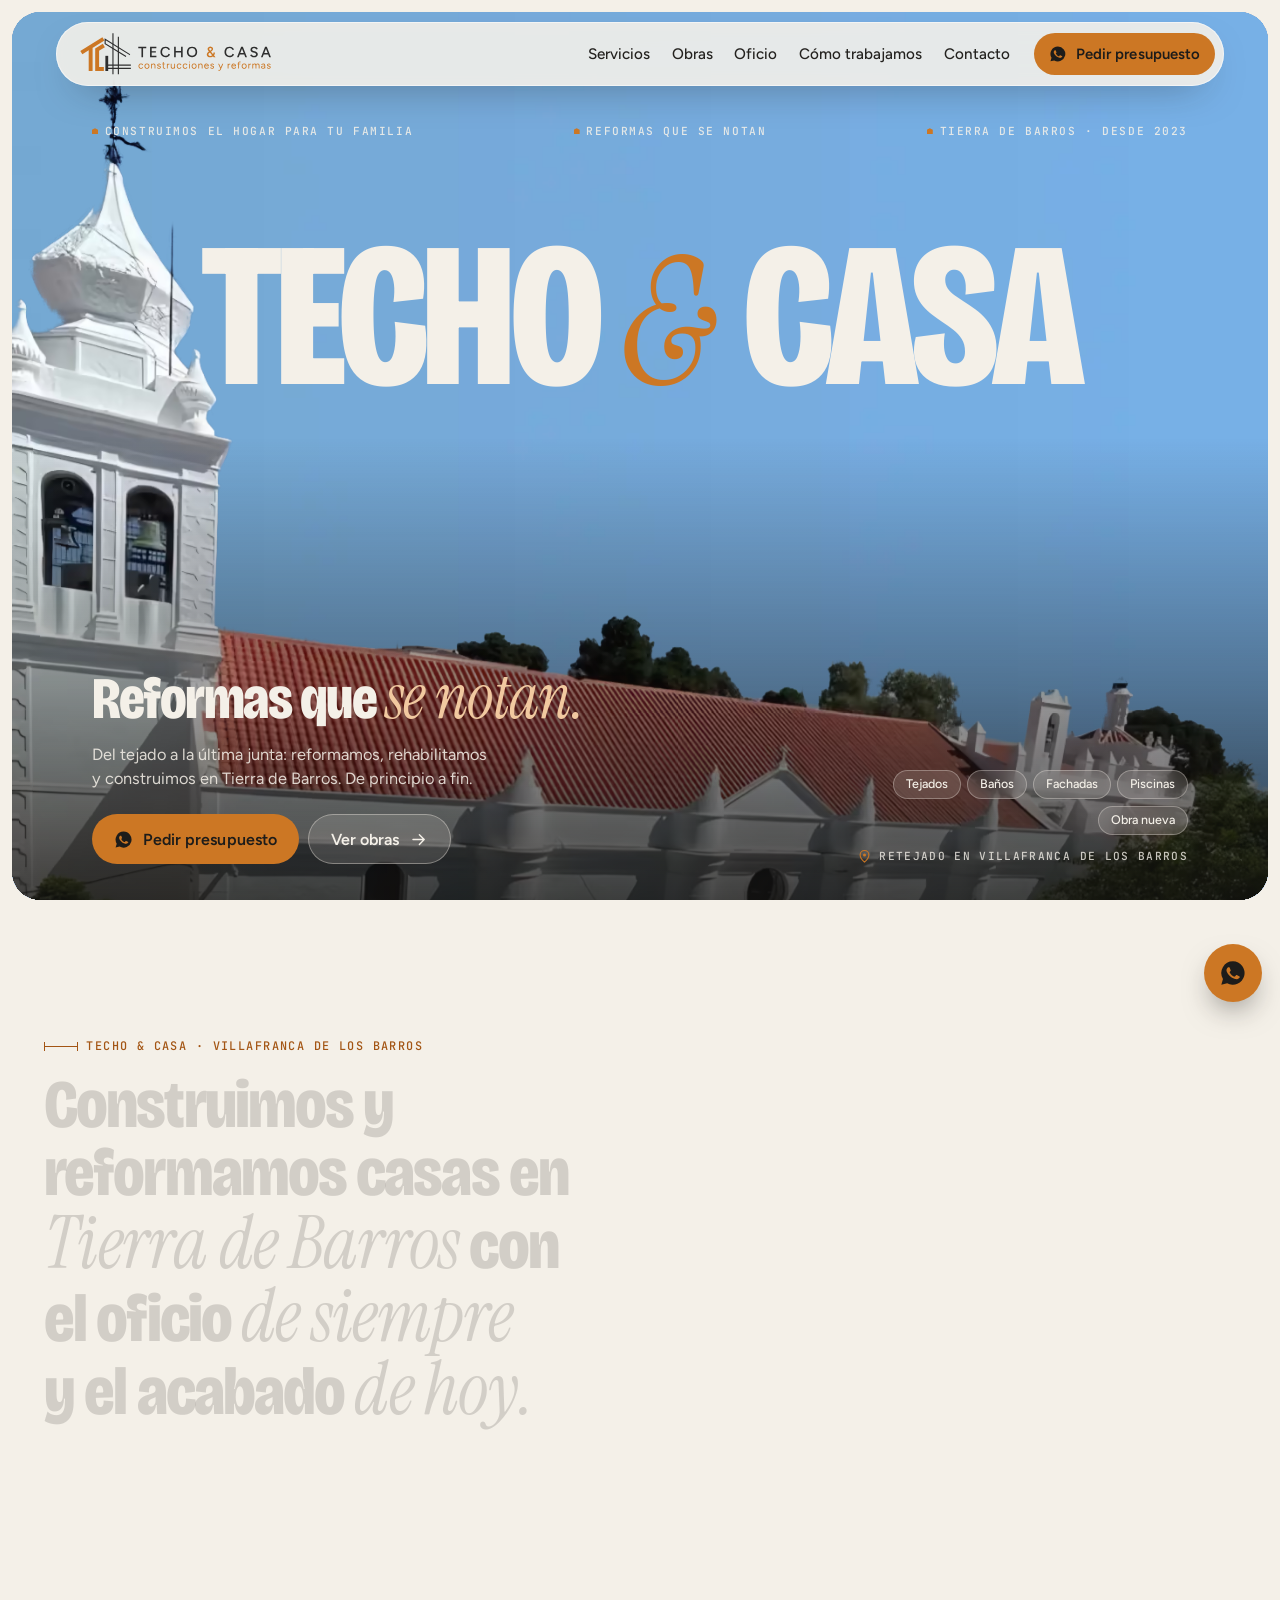
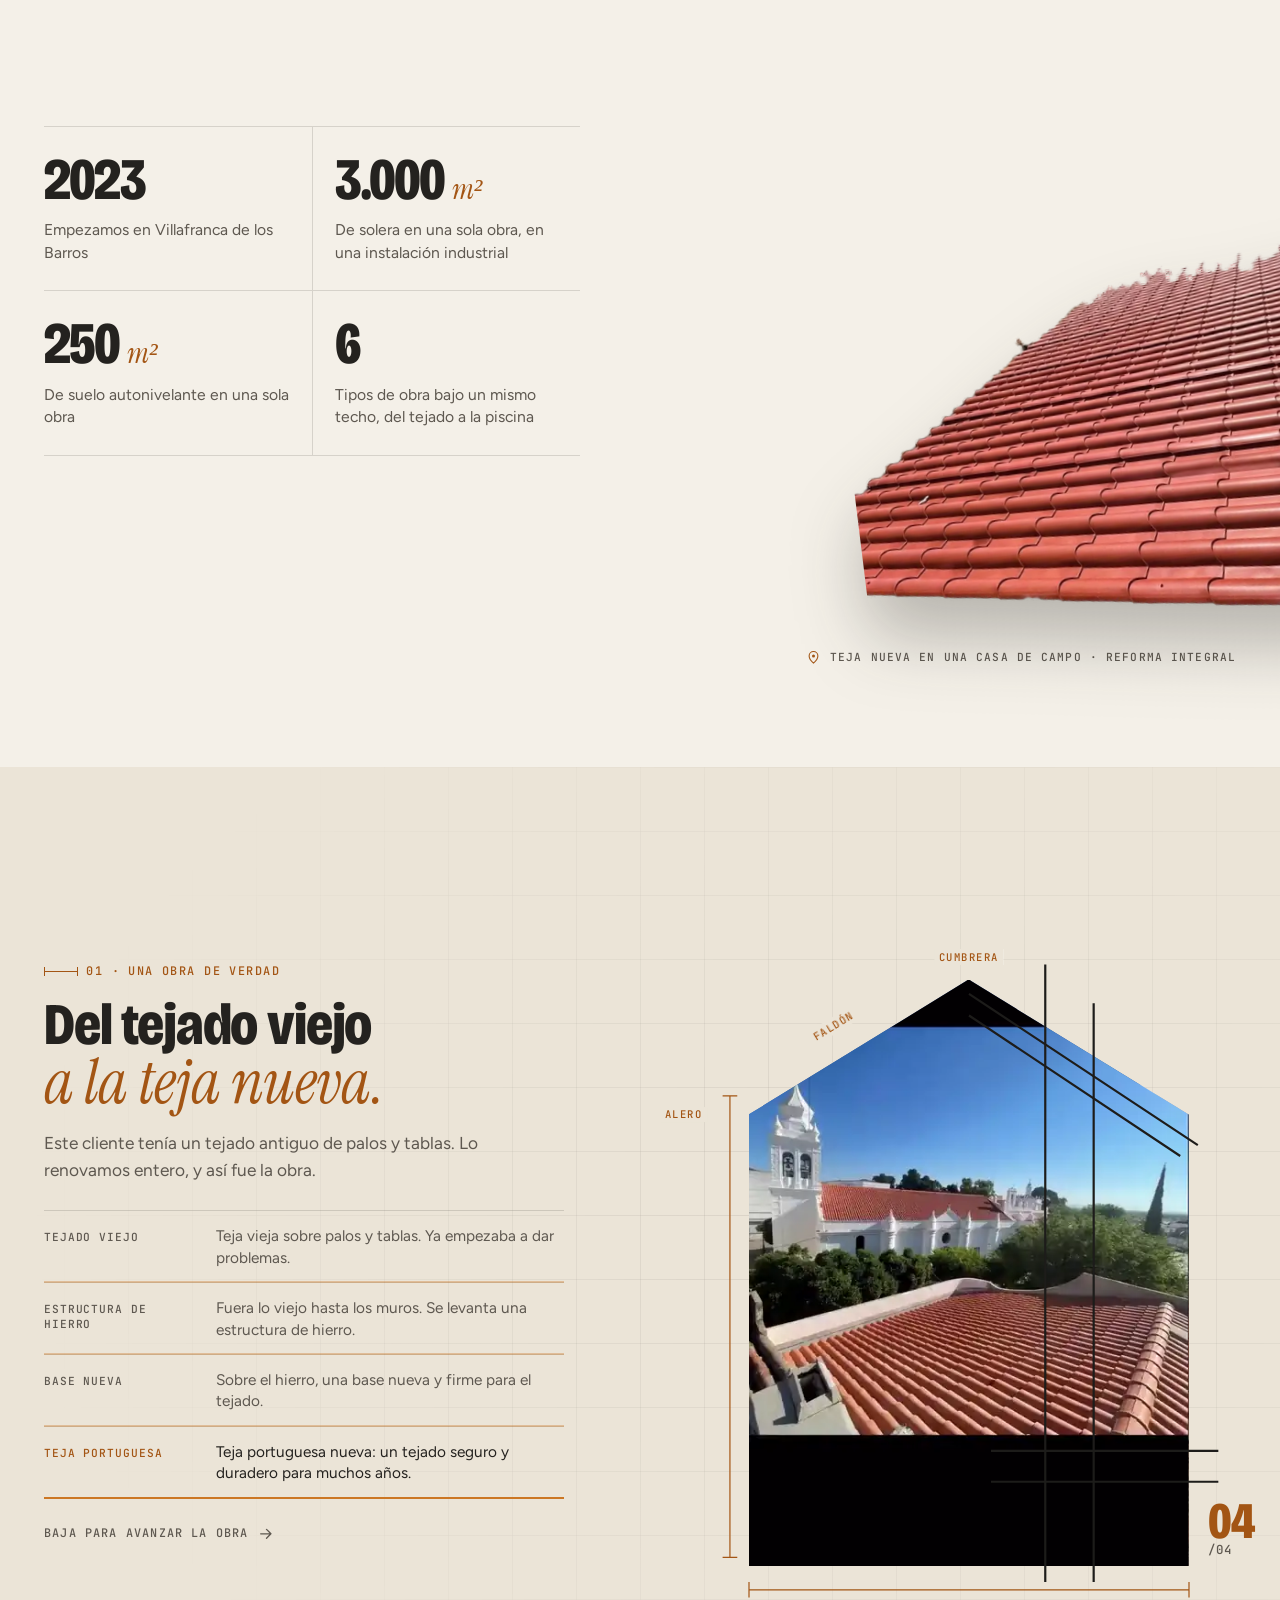
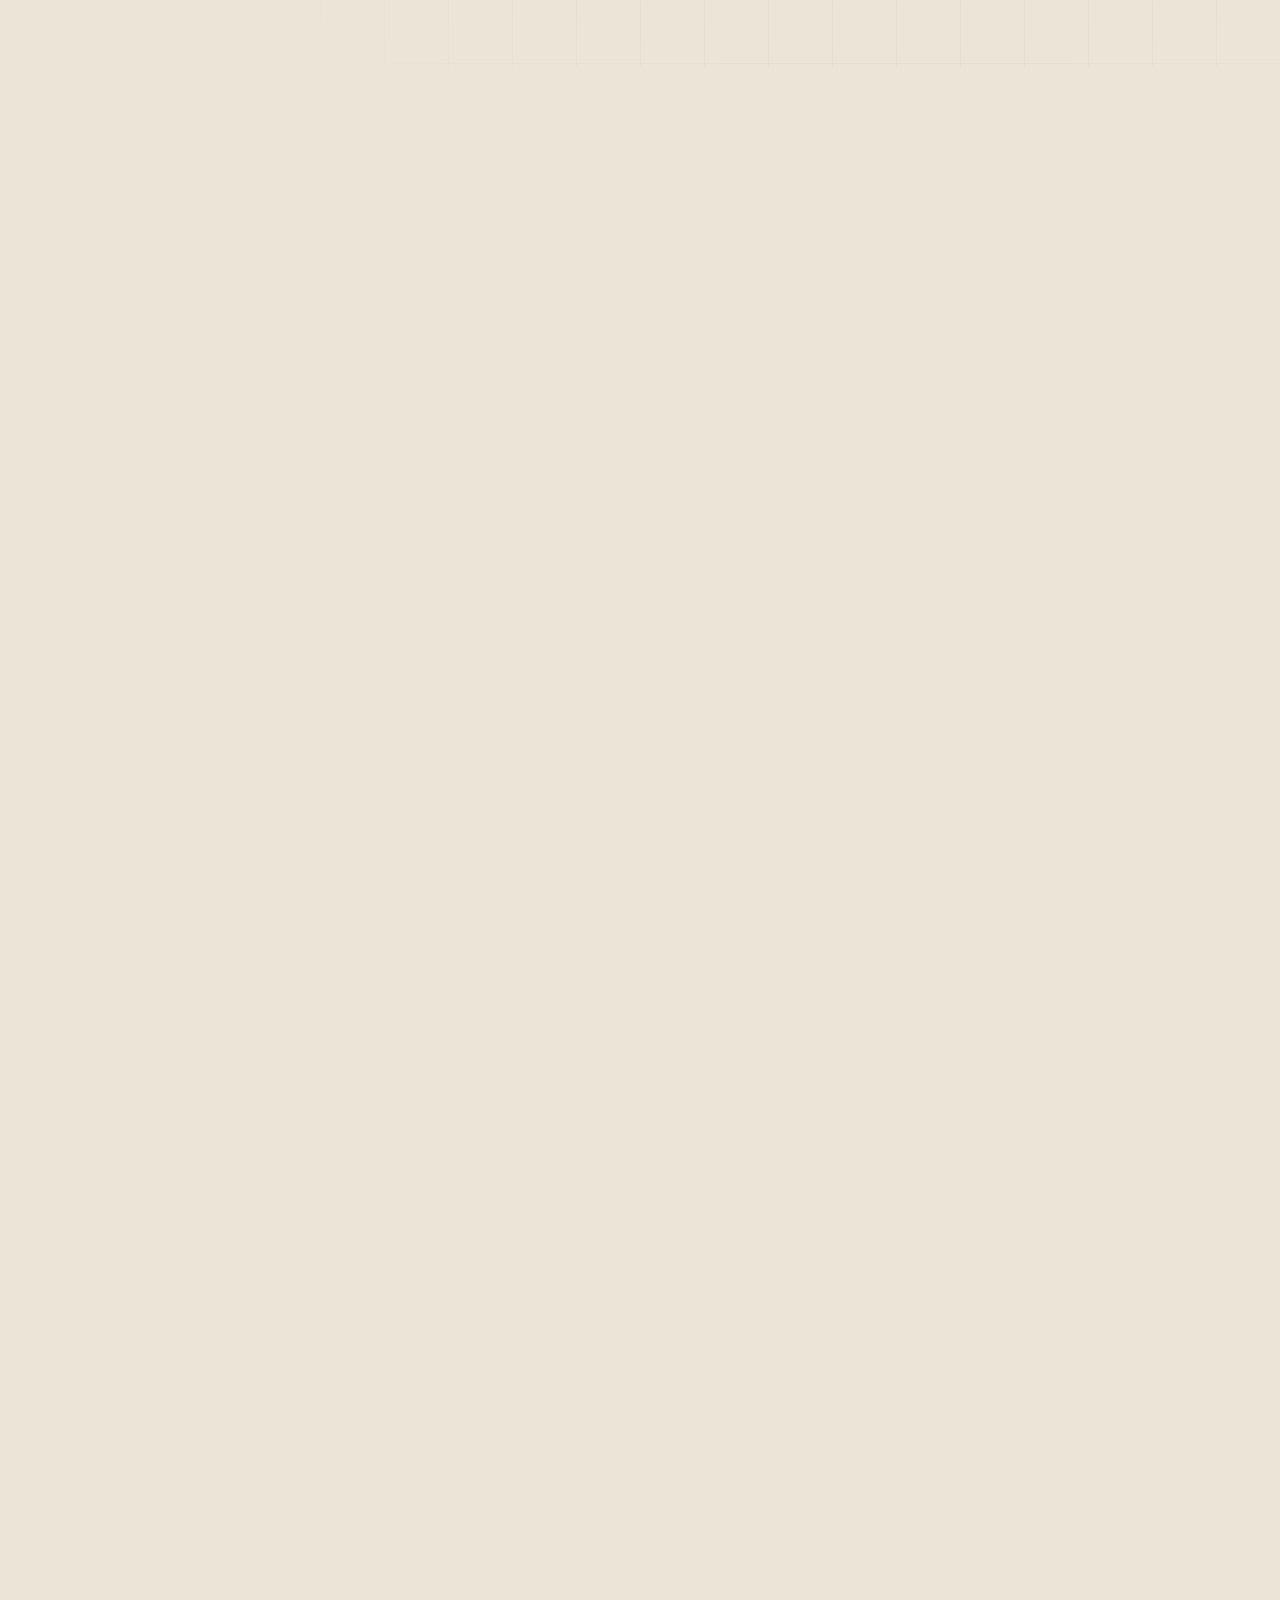
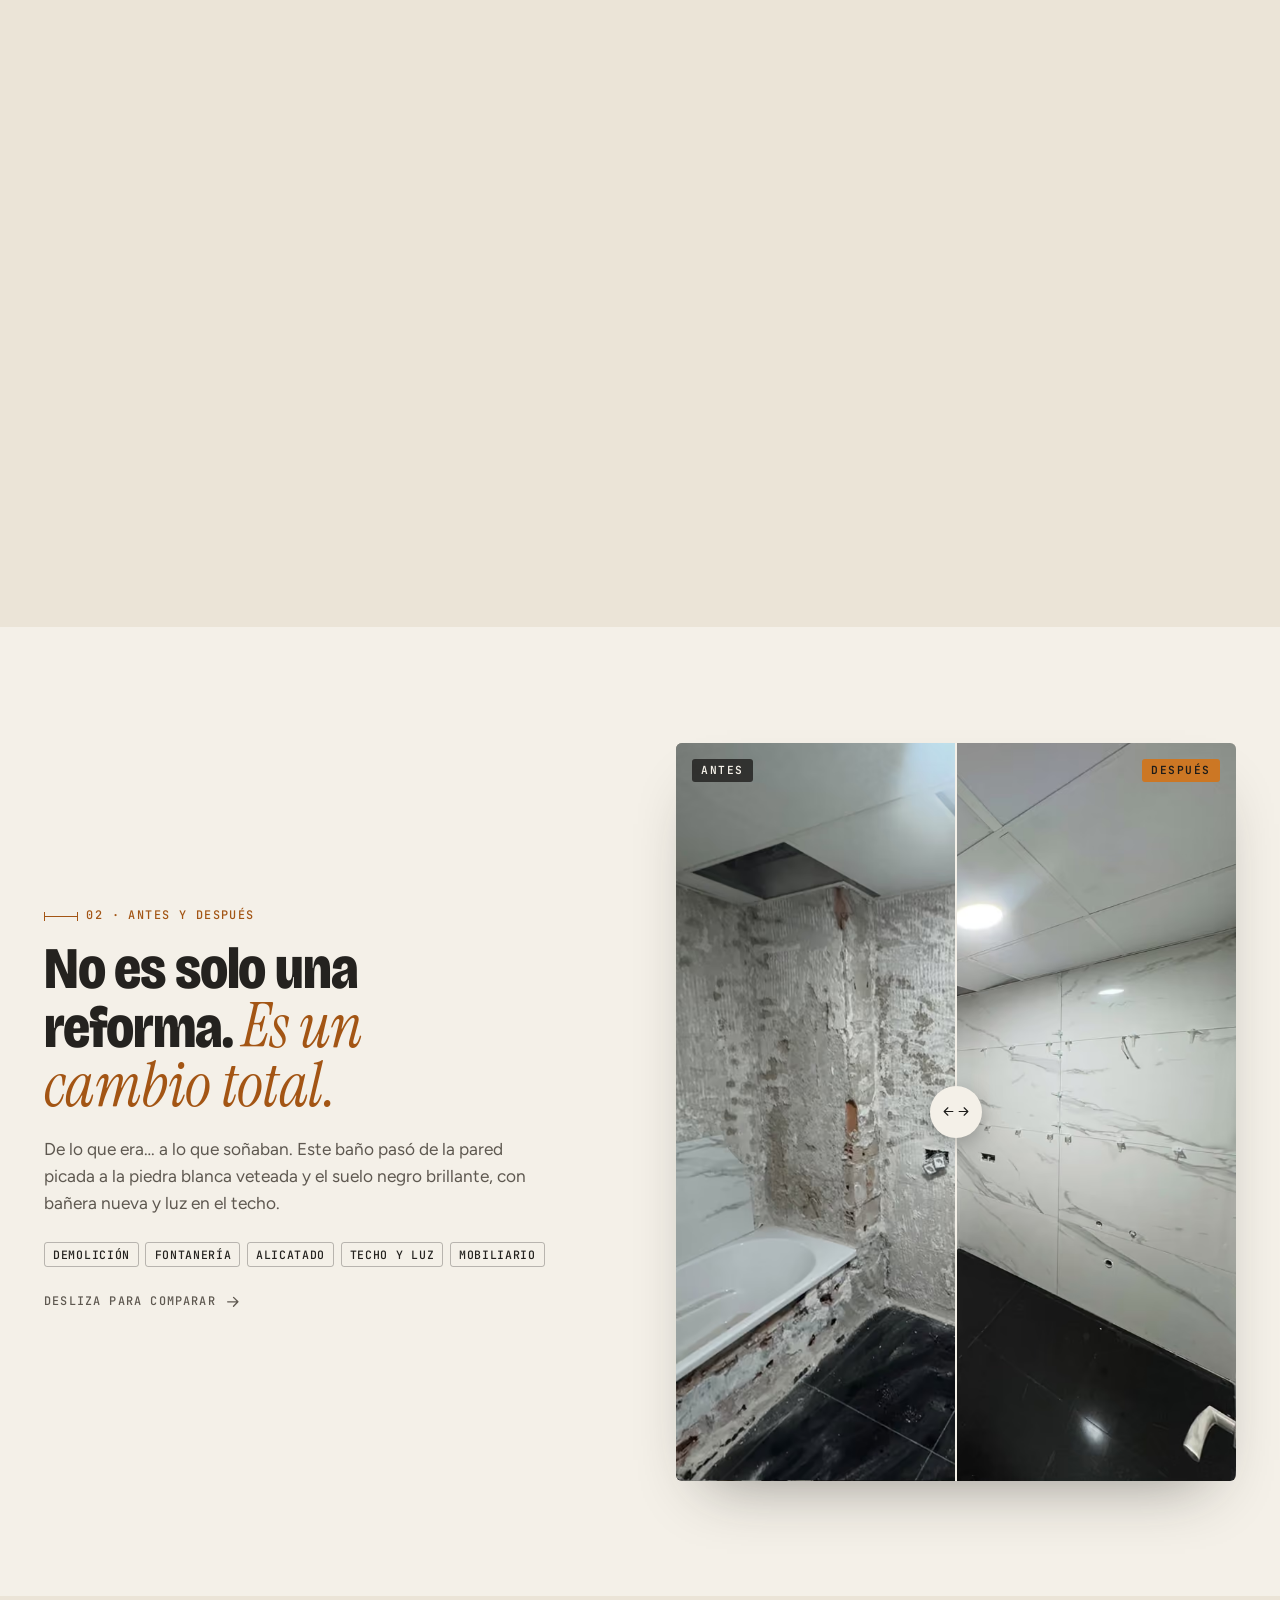
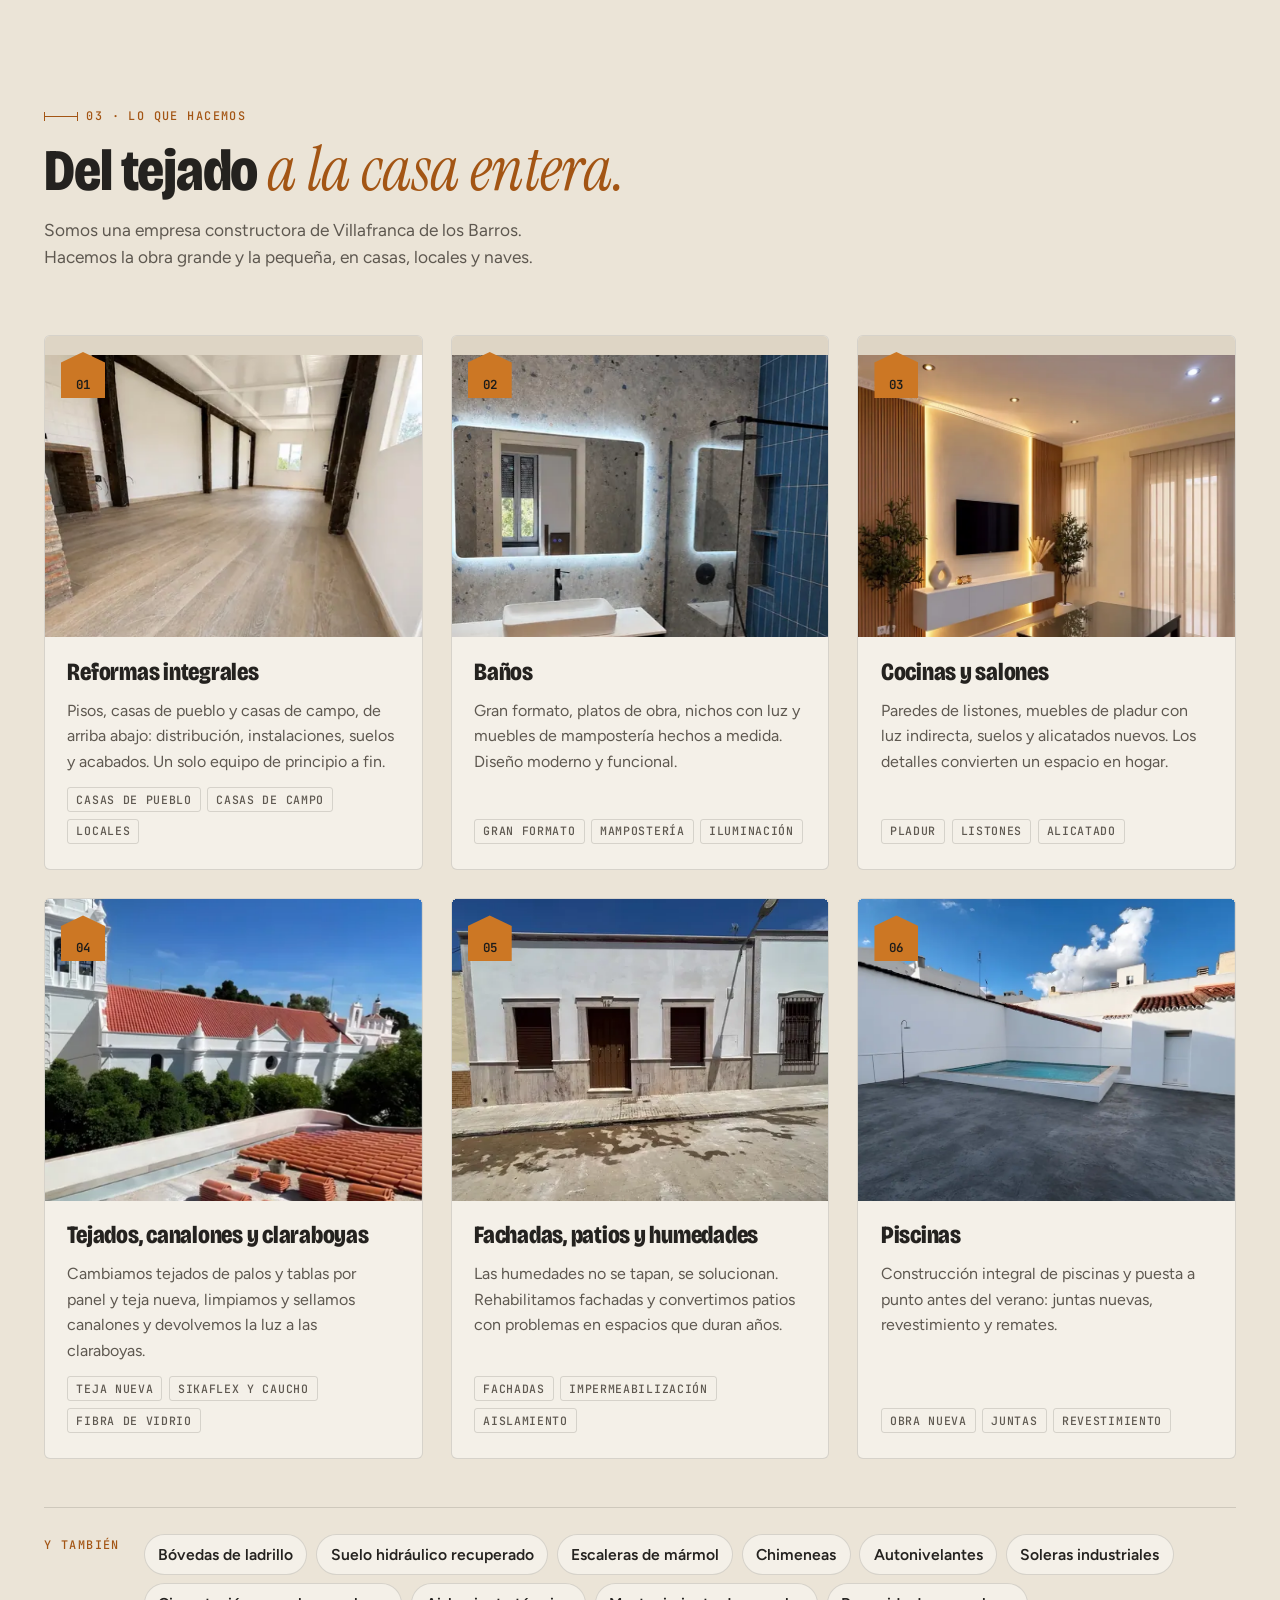
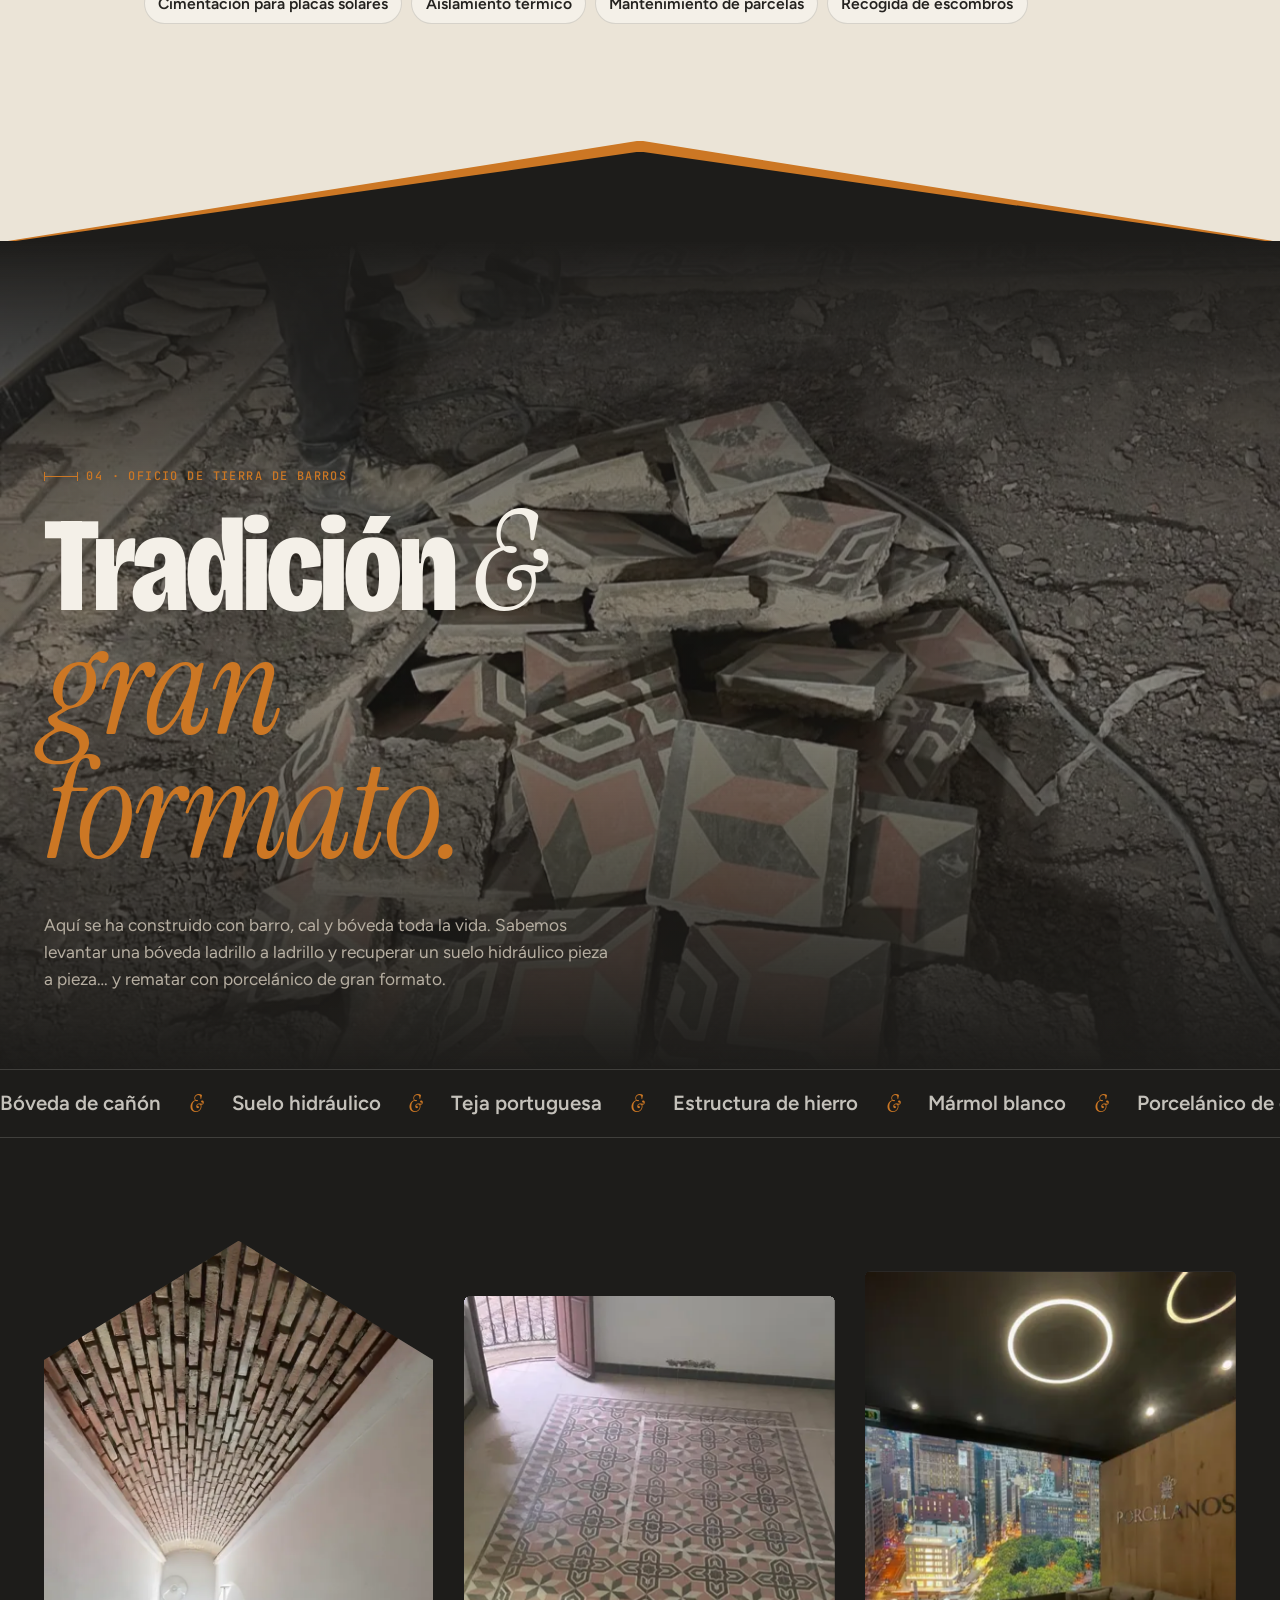
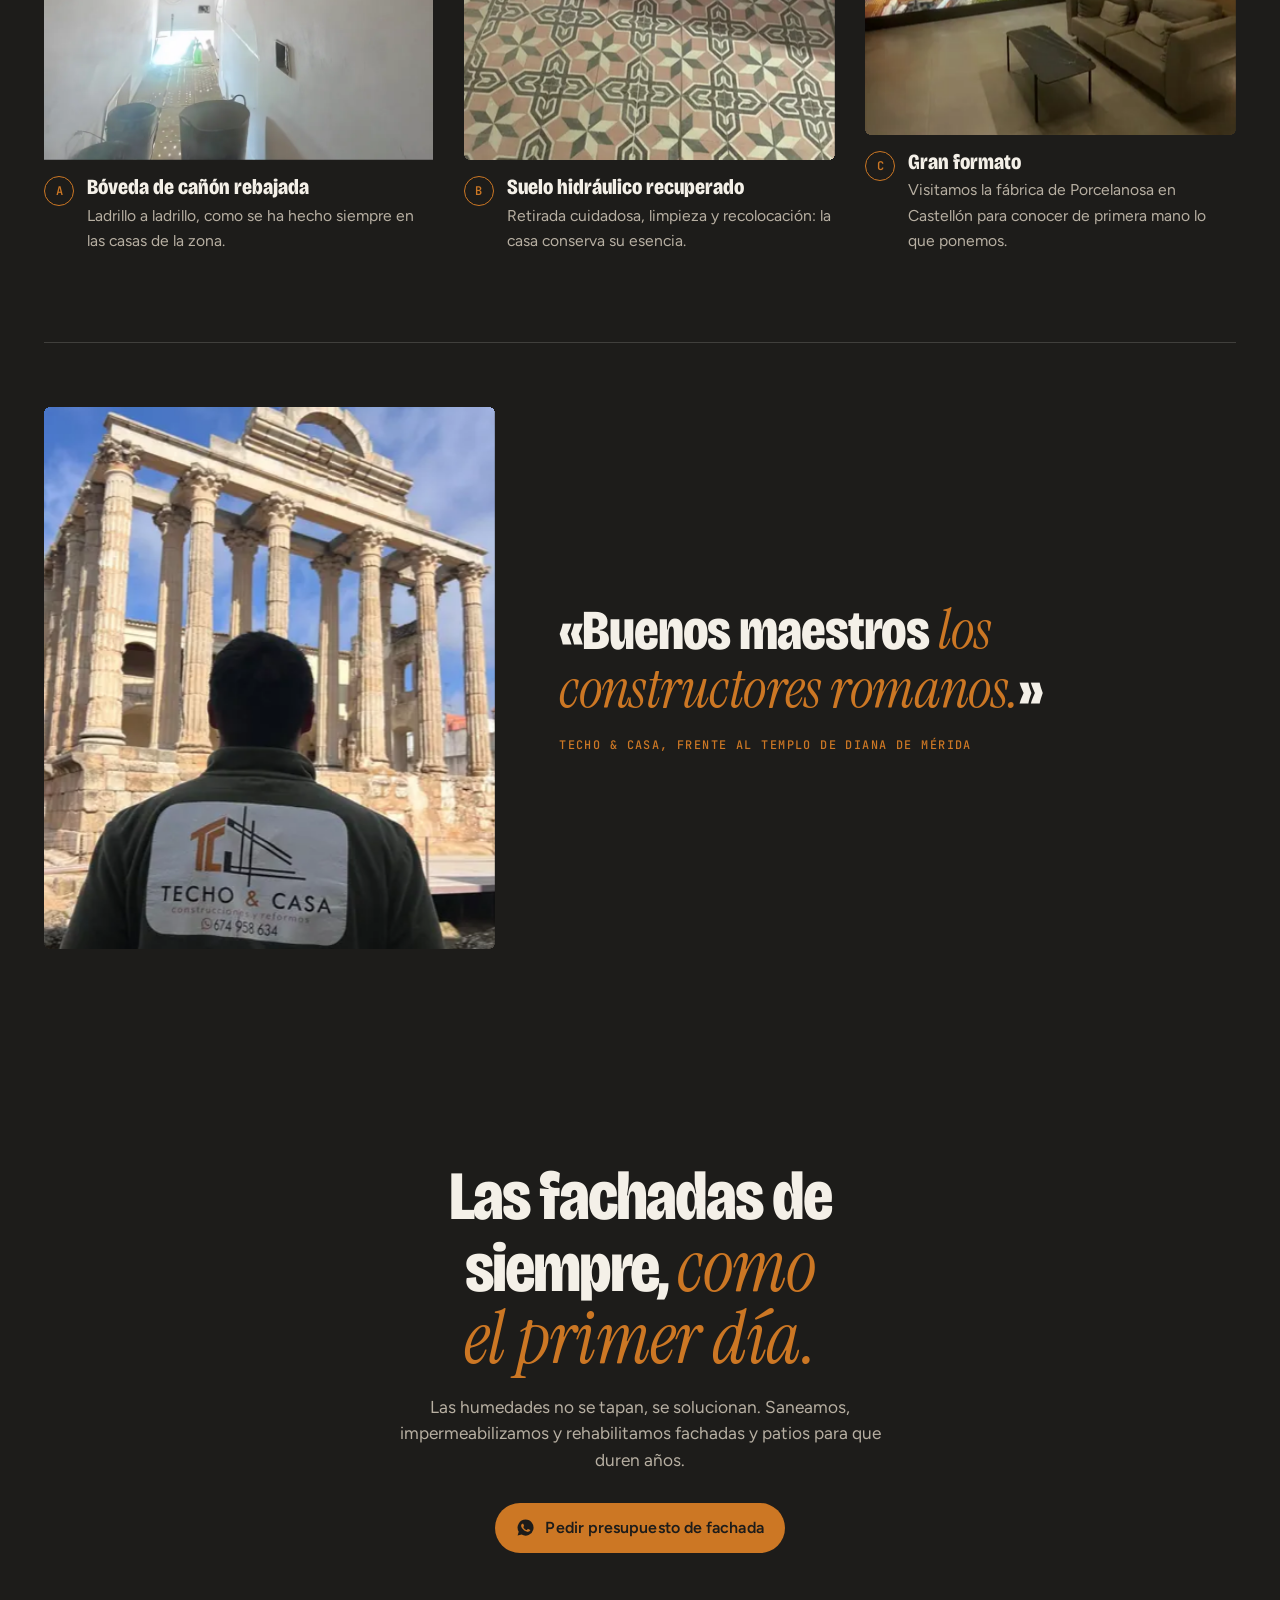
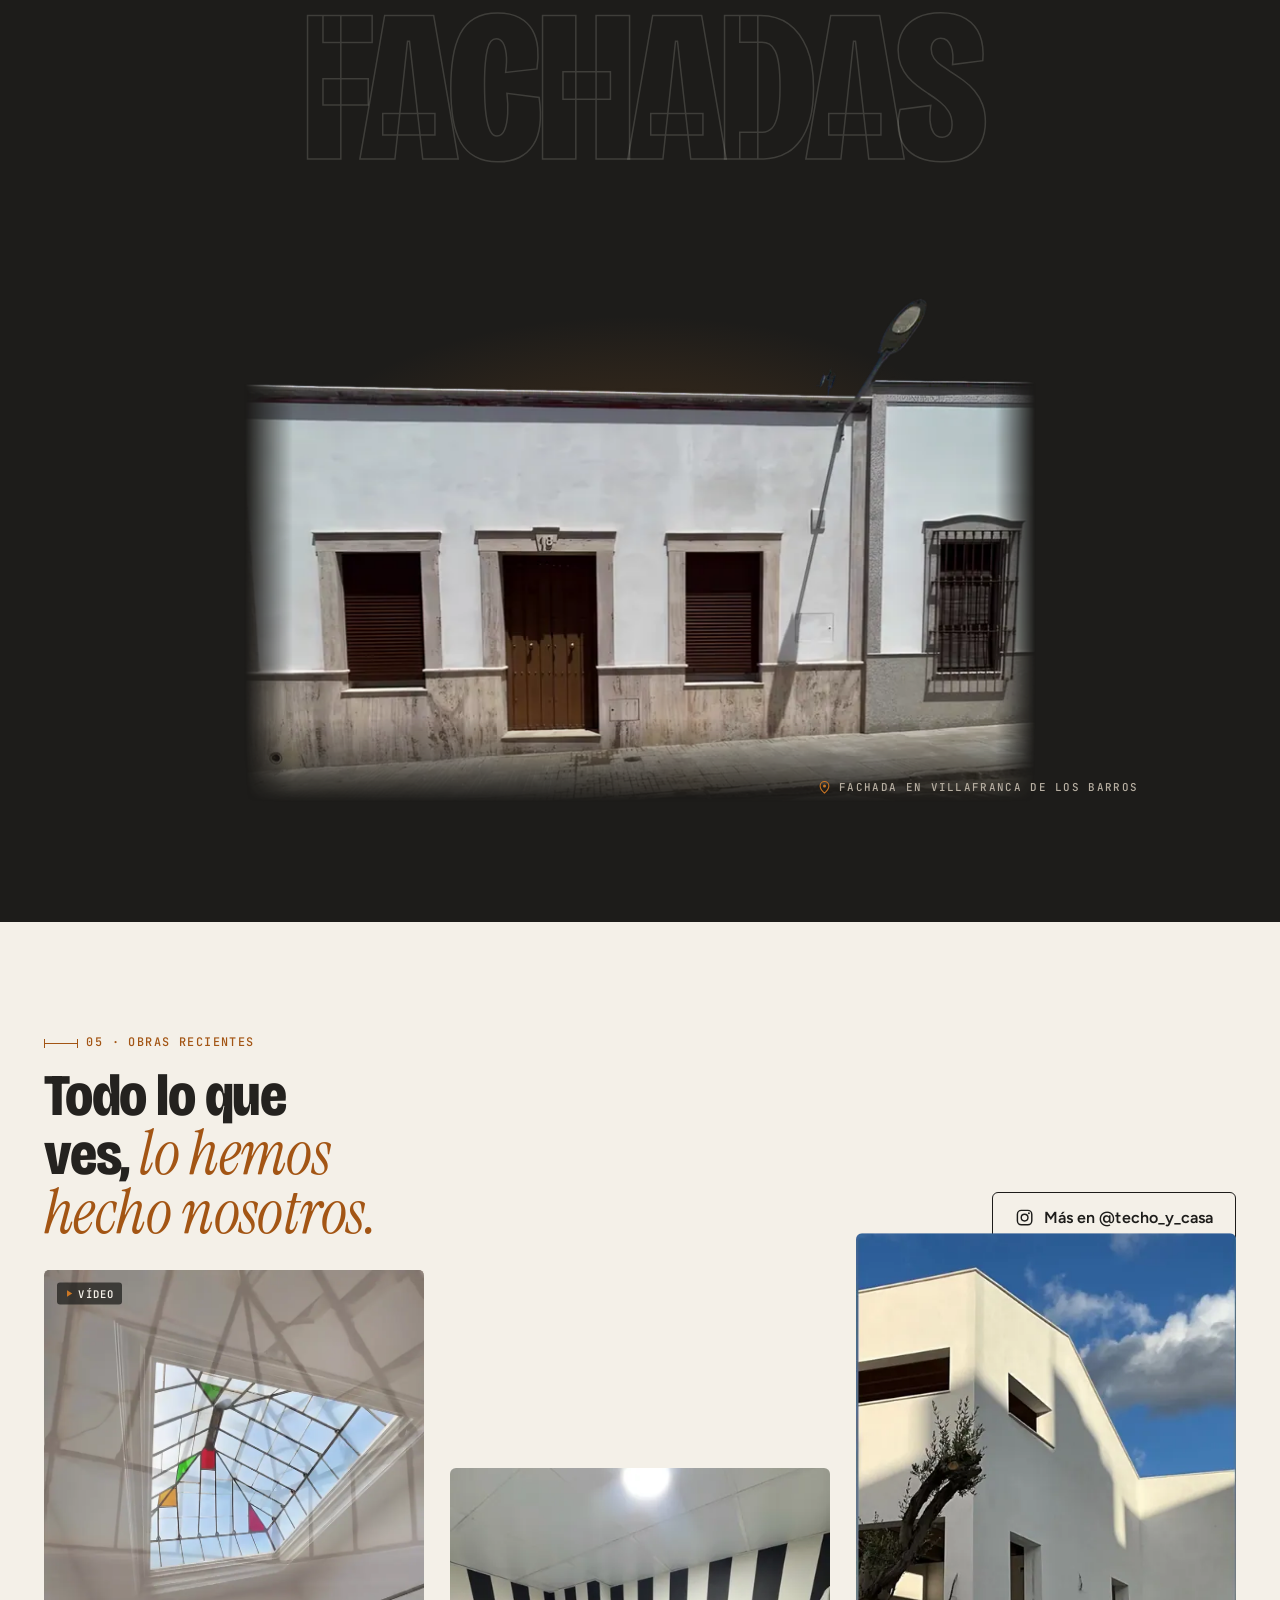
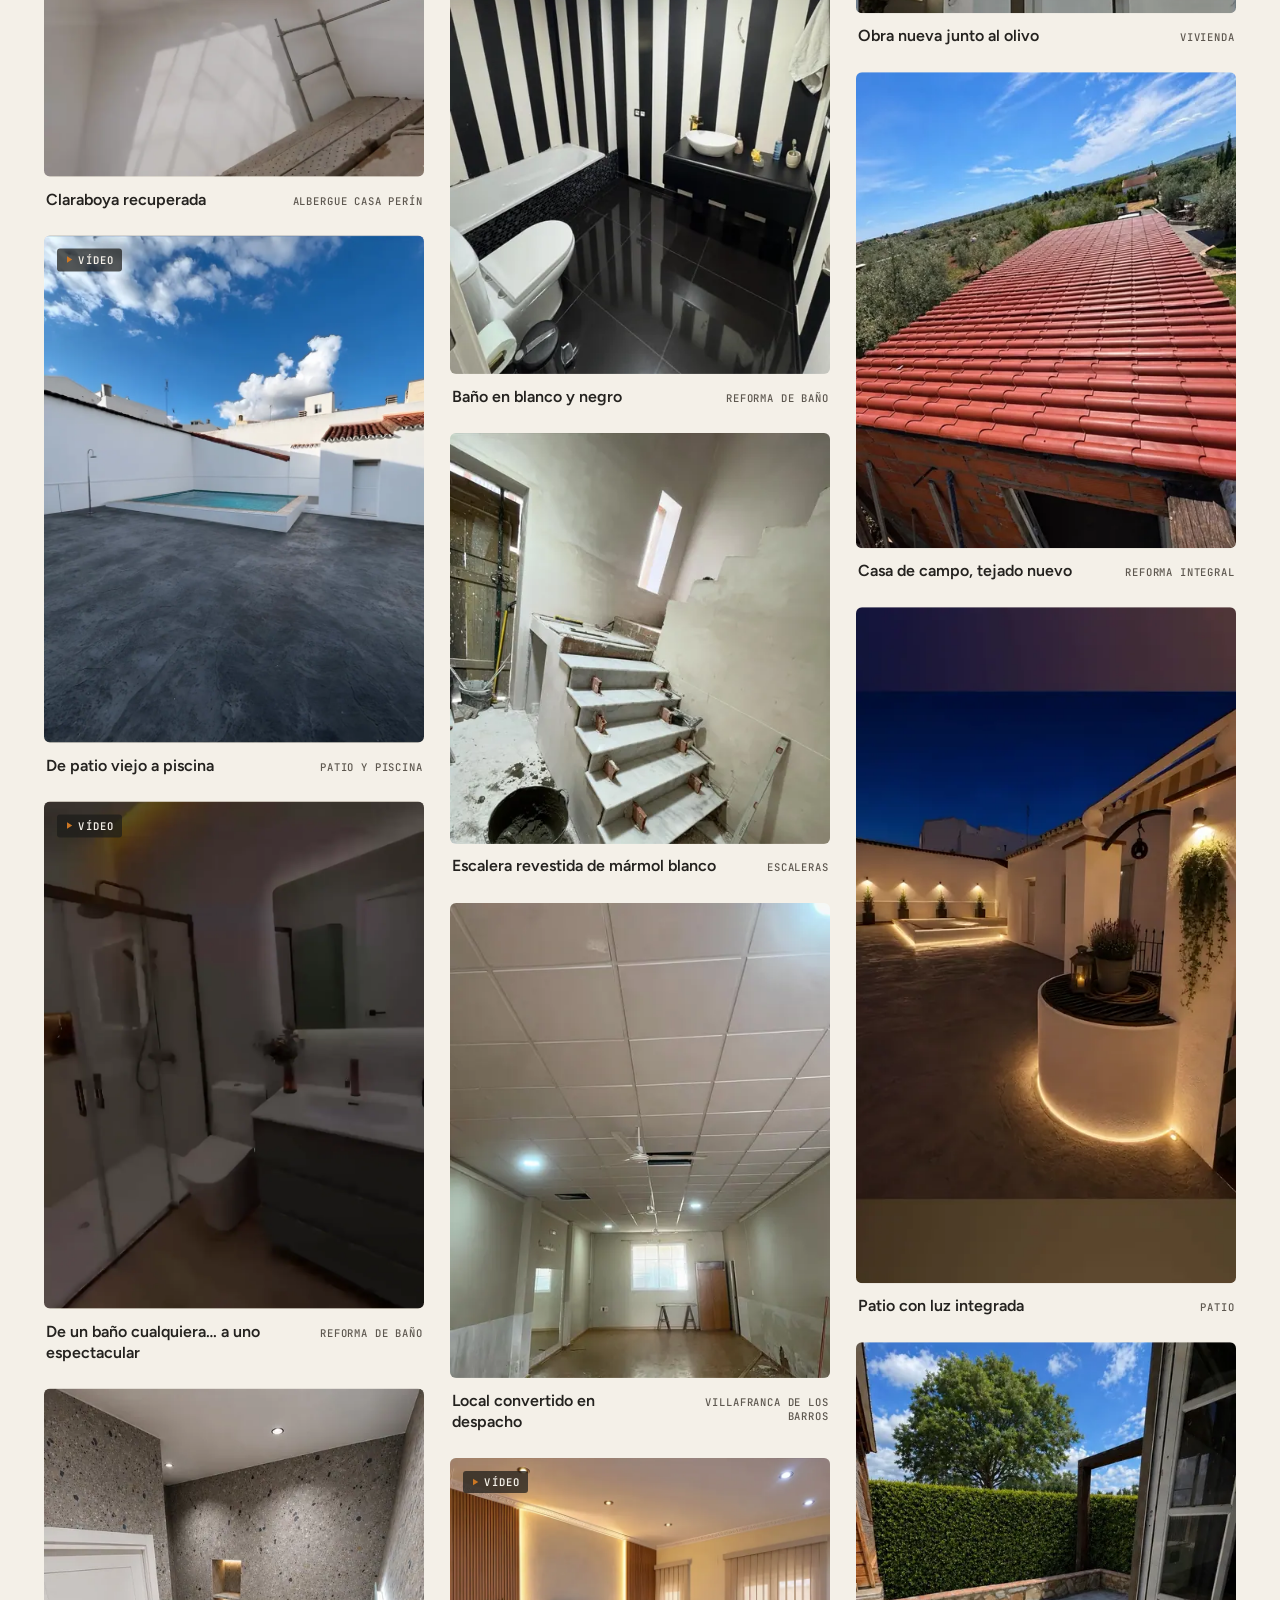
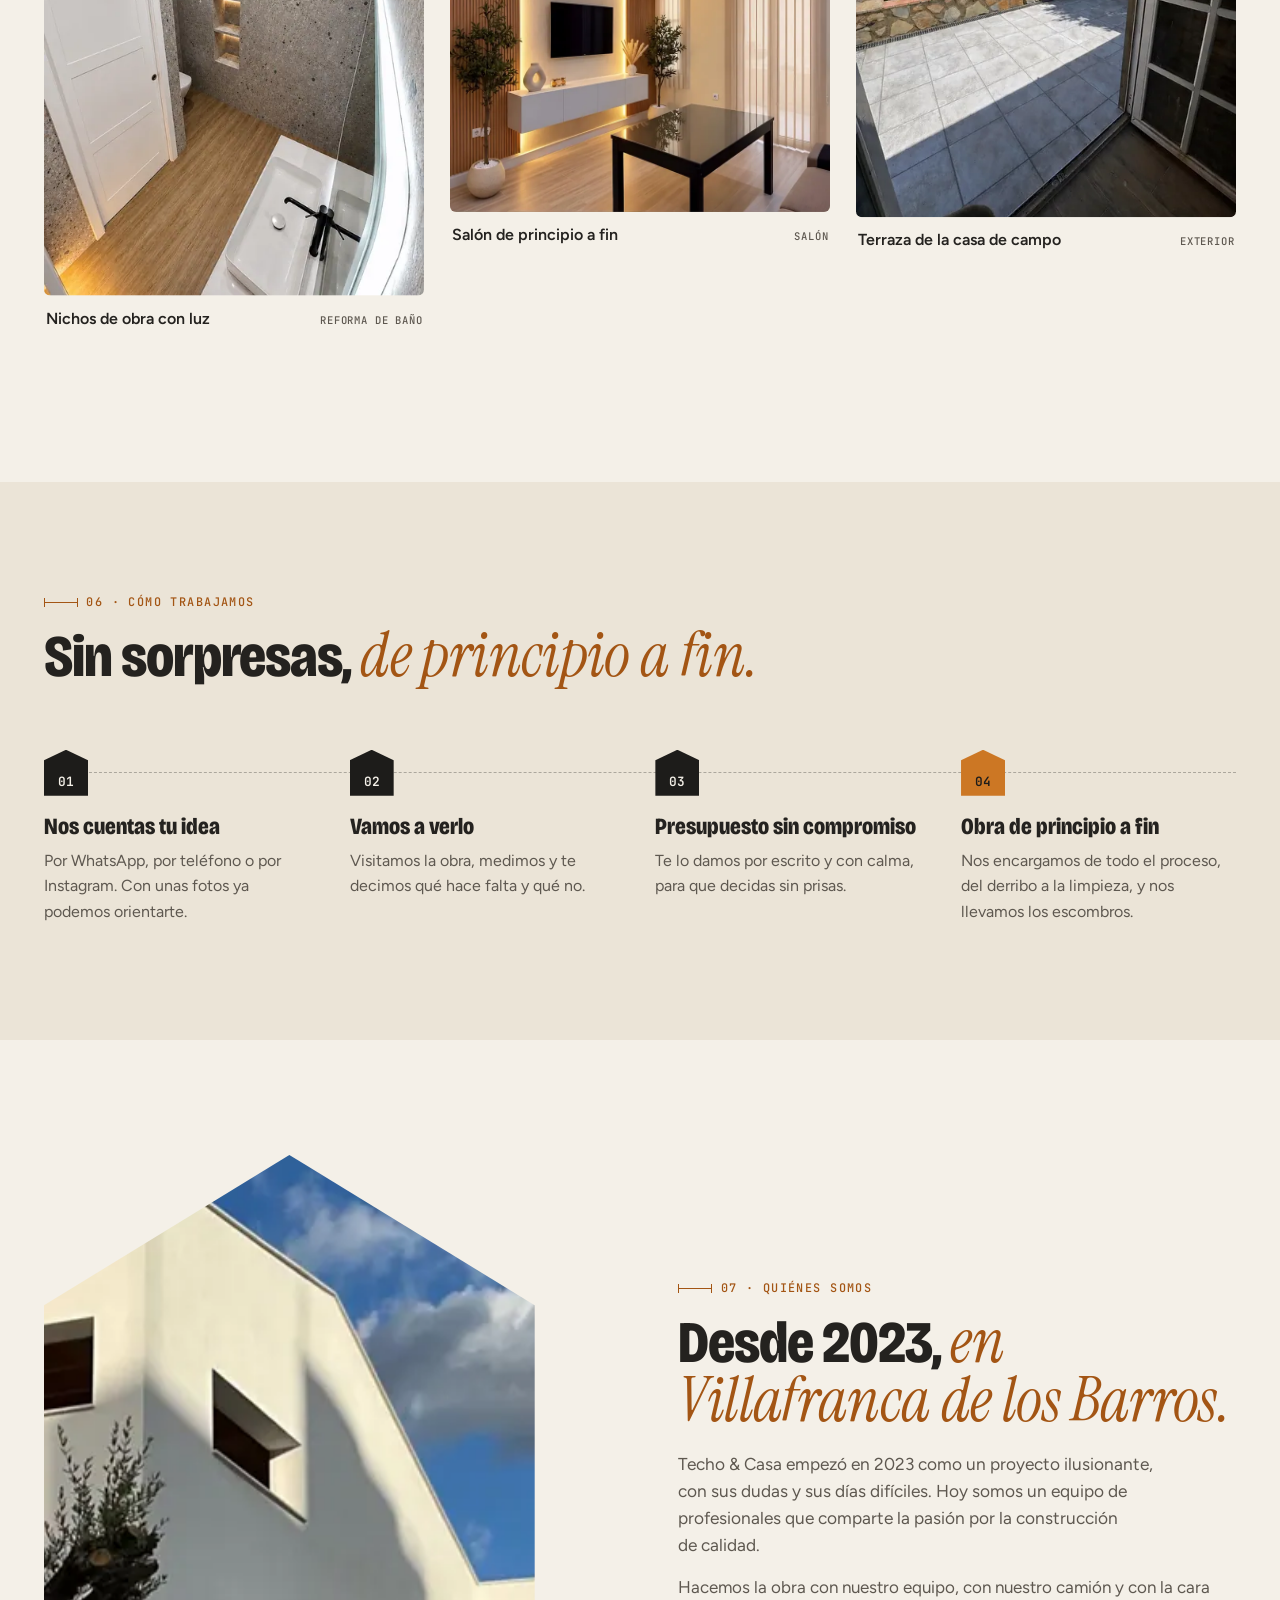
==== commit a66a4ff9: "Portada en el móvil: foto a pantalla completa y nombre centrado Co-Authored-By: Claude Opus 5.5 <nor" ====
--- a/index.html
+++ b/index.html
@@ -14,7 +14,7 @@
 <link rel="preload" href="fonts/bricolage.woff2" as="font" type="font/woff2" crossorigin>
 <link rel="preload" href="fonts/figtree.woff2" as="font" type="font/woff2" crossorigin>
 <link rel="preload" href="fonts/serif-it.woff2" as="font" type="font/woff2" crossorigin>
-<link rel="stylesheet" href="css/main.css?v=mvzc73hj">
+<link rel="stylesheet" href="css/main.css?v=mvzcx43k">
 <script>document.documentElement.classList.add('js')</script>
 <link rel="preload" as="image" type="image/avif" imagesrcset="media/img/portada-delante-480.avif 480w, media/img/portada-delante-800.avif 800w, media/img/portada-delante-1200.avif 1200w, media/img/portada-delante-1440.avif 1440w" imagesizes="(max-width: 700px) 140vw, 100vw" fetchpriority="high">
 <script type="application/ld+json">{"@context":"https://schema.org","@type":"GeneralContractor","name":"Techo & Casa construcciones y reformas","alternateName":"Techo & Casa","url":"https://nocodya-hue.github.io/techo-y-casa/","image":"https://nocodya-hue.github.io/techo-y-casa/media/compartir.jpg","logo":"https://nocodya-hue.github.io/techo-y-casa/media/icono-180.png","telephone":"+34674958634","address":{"@type":"PostalAddress","addressLocality":"Villafranca de los Barros","postalCode":"06220","addressRegion":"Badajoz","addressCountry":"ES"},"areaServed":[{"@type":"City","name":"Villafranca de los Barros"},{"@type":"AdministrativeArea","name":"Tierra de Barros"}],"foundingDate":"2023","sameAs":["https://www.instagram.com/techo_y_casa/","https://www.tiktok.com/@techoycasa"],"makesOffer":[{"@type":"Offer","itemOffered":{"@type":"Service","name":"Reformas integrales"}},{"@type":"Offer","itemOffered":{"@type":"Service","name":"Baños"}},{"@type":"Offer","itemOffered":{"@type":"Service","name":"Cocinas y salones"}},{"@type":"Offer","itemOffered":{"@type":"Service","name":"Tejados, canalones y claraboyas"}},{"@type":"Offer","itemOffered":{"@type":"Service","name":"Fachadas, patios y humedades"}},{"@type":"Offer","itemOffered":{"@type":"Service","name":"Piscinas"}}]}</script>
@@ -308,6 +308,6 @@
   <p class="pie__gigante" aria-hidden="true"><span>Techo <i>&amp;</i> Casa</span></p>
 </footer>
 <a class="flotante" href="https://wa.me/34674958634?text=Hola%2C%20os%20escribo%20desde%20la%20web.%20Quiero%20pedir%20presupuesto%20para%20una%20reforma." target="_blank" rel="noopener" aria-label="Escribir por WhatsApp"><svg viewBox="0 0 24 24" aria-hidden="true"><path d="M12 2a10 10 0 0 0-8.6 15.1L2 22l5-1.3A10 10 0 1 0 12 2zm5.3 14.1c-.2.6-1.3 1.2-1.8 1.2-.5.1-1 .2-3.3-.7-2.8-1.1-4.5-3.9-4.7-4.1-.1-.2-1.1-1.5-1.1-2.8s.7-2 1-2.3c.2-.3.5-.3.7-.3h.5c.2 0 .4 0 .6.5l.8 2c.1.2.1.4 0 .5l-.3.5-.4.4c-.1.1-.3.3-.1.6.2.3.8 1.3 1.6 2.1 1.1 1 2 1.3 2.3 1.4.3.1.5.1.6-.1l.9-1.1c.2-.3.4-.2.7-.1l1.9.9c.3.1.5.2.5.3.1.2.1.7-.1 1.2z" fill="currentColor"/></svg></a>
-<script src="js/main.js?v=mvzc73hj" defer></script>
+<script src="js/main.js?v=mvzcx43k" defer></script>
 </body>
 </html>
--- a/css/main.css
+++ b/css/main.css
@@ -120,21 +120,21 @@
 .portada__cielo { position: absolute; inset: -30% 0 0; z-index: -2; transform: translate3d(0, calc(var(--p) * 18%), 0); }
 .portada__cielo img, .portada__cielo picture { width: 100%; height: 100%; object-fit: cover; object-position: 50% 100%; }
 /* el nombre: va detrás de la iglesia; al bajar, se hunde y el tejado lo tapa */
-.portada__marca { position: absolute; z-index: -1; left: 0; right: 0; top: var(--marca-y, 25cqh); margin: 0; text-align: center; white-space: nowrap; color: var(--cal);
-  font: 800 var(--marca-t, 16.4cqw)/.8 var(--display); font-stretch: 75%; letter-spacing: -.035em; text-transform: uppercase;
-  transform: translate3d(0, calc(var(--p) * 62cqh), 0); animation: marcaSube 1.3s var(--suave) both .15s; }
+.portada__marca { position: absolute; z-index: -1; left: 0; right: 0; top: 24vh; top: 25cqh; margin: 0; text-align: center; white-space: nowrap; color: var(--cal);
+  font: 800 16vw/.8 var(--display); font-size: 16.4cqw; font-stretch: 75%; letter-spacing: -.035em; text-transform: uppercase;
+  transform: translate3d(0, calc(var(--p) * 60vh), 0); animation: marcaSube 1.3s var(--suave) both .15s; }
 .portada__amp { font-family: var(--serif); font-style: italic; font-weight: 400; text-transform: none; color: var(--barro); font-size: .86em; letter-spacing: 0; margin: 0 .01em 0 -.02em; }
-@keyframes marcaSube { from { opacity: 0; translate: 0 18cqh; } }
-.portada__delante { position: absolute; z-index: 0; left: 0; width: 100cqw; aspect-ratio: 3 / 4; top: max(calc(70cqh - 46.7cqw), -9cqw); transform: translate3d(0, calc(var(--p) * -30cqh), 0); animation: delanteSube 1.3s var(--suave) both; }
+@keyframes marcaSube { from { opacity: 0; transform: translate3d(0, 16vh, 0); } }
+.portada__delante { position: absolute; z-index: 0; left: 0; width: 100%; aspect-ratio: 3 / 4; top: calc(70vh - 46vw); top: max(calc(70cqh - 46.7cqw), -9cqw); transform: translate3d(0, calc(var(--p) * -29vh), 0); animation: delanteSube 1.3s var(--suave) both; }
 .portada__delante img, .portada__delante picture { width: 100%; height: 100%; object-fit: cover; }
-@keyframes delanteSube { from { translate: 0 8cqh; } }
+@keyframes delanteSube { from { transform: translate3d(0, 7vh, 0); } }
 /* velo para leer el texto de abajo */
 .portada__marco::after { content: ''; position: absolute; z-index: 1; left: 0; right: 0; bottom: 0; height: 52%; pointer-events: none; background: linear-gradient(0deg, rgba(20, 19, 17, .78), rgba(20, 19, 17, .38) 46%, transparent); }
 .portada__micro { position: absolute; z-index: 2; top: 112px; left: 0; right: 0; width: min(1200px, 100% - 2 * var(--gutter) - 24px); margin-inline: auto; display: flex; justify-content: space-between; gap: 1rem; padding-inline: 24px;
   font: 500 .7rem/1.3 var(--mono); letter-spacing: .14em; text-transform: uppercase; color: rgba(244, 240, 232, .88); animation: aparece .8s .5s both; }
 .portada__micro li { display: flex; align-items: center; gap: .6em; }
 .portada__micro li::before { content: ''; width: 6px; height: 6px; background: var(--barro); clip-path: var(--techo); }
-.portada__abajo { position: absolute; z-index: 2; left: 0; right: 0; bottom: 0; width: min(1200px, 100% - 2 * var(--gutter) - 24px); margin-inline: auto; padding: 0 24px clamp(1.6rem, 4cqh, 2.8rem); display: flex; justify-content: space-between; align-items: end; gap: 2rem; color: var(--cal); }
+.portada__abajo { position: absolute; z-index: 2; left: 0; right: 0; bottom: 0; width: min(1200px, 100% - 2 * var(--gutter) - 24px); margin-inline: auto; padding: 0 24px 2rem; padding-bottom: clamp(1.6rem, 4cqh, 2.8rem); display: flex; justify-content: space-between; align-items: end; gap: 2rem; color: var(--cal); }
 .portada__txt { max-width: 560px; }
 .portada__txt > * { animation: sube .9s var(--suave) both; }
 .portada__txt > :nth-child(2) { animation-delay: .1s; } .portada__txt > :nth-child(3) { animation-delay: .2s; }
@@ -434,6 +434,15 @@
   .portada__dcha { justify-items: start; }
   .portada__tipos { justify-content: flex-start; max-width: none; }
 }
+@media (max-width: 359px) {
+  .portada__acc { flex-wrap: wrap !important; }
+  .portada__micro { display: none; }
+  .portada__lema { font-size: 1.85rem !important; }
+}
+/* móviles bajos: fuera el párrafo de la portada para que el texto no pise el nombre */
+@media (max-width: 700px) and (max-height: 640px) {
+  .portada__sub { display: none; }
+}
 @media (max-width: 700px) {
   body { font-size: 1rem; }
   .cab { padding-top: 12px; }
@@ -444,16 +453,19 @@
   .cab__acc .btn span { display: none; }
   .cab__acc .btn { width: 44px; padding: 0; }
   .portada { padding: 8px 8px 0; }
-  .portada__marco { height: calc(100svh - 8px); min-height: 600px; border-radius: 22px; }
+  .portada__marco { height: calc(100vh - 8px); height: calc(100svh - 8px); min-height: 540px; border-radius: 22px; }
   /* en el móvil la foto va anclada abajo y más grande, para que quede cielo para el nombre en dos líneas */
-  .portada__delante { width: auto; height: 74cqh; left: -6cqw; top: auto; bottom: 0; }
-  .portada__marca { --marca-t: 27cqw; --marca-y: 15.5cqh; white-space: normal; line-height: .8; text-align: right; padding-right: 5cqw; }
+  .portada__delante { left: 0; right: 0; top: 0; bottom: -14%; width: auto; height: auto; aspect-ratio: auto; transform: translate3d(0, calc(var(--p) * -12%), 0); }
+  .portada__delante img { object-position: 22% 0; }
+  .portada__marca { top: 116px; font-size: 23vw; font-size: min(23vw, calc(25svh - 74px)); white-space: normal; line-height: .8; text-align: center; padding: 0; transform: translate3d(0, calc(var(--p) * 45vh), 0); }
   .portada__marca .portada__l:first-child { display: block; }
   .portada__micro { top: 84px; width: 100%; padding-inline: 22px; font-size: .6rem; }
   .portada__micro li:nth-child(3) { display: none; }
   .portada__abajo { width: 100%; padding: 0 18px 22px; }
   .portada__lema { font-size: clamp(2.1rem, 10vw, 2.6rem); }
   .portada__sub { font-size: .98rem; margin-bottom: 1.1rem; }
+  .portada__acc { flex-wrap: nowrap; gap: .5rem; }
+  .portada__acc .btn { flex: 1 1 auto; min-height: 48px; padding: .7em 1em; font-size: .95rem; }
   .portada__dcha { display: none; }
   .portada__marco::after { height: 58%; }
   .manifiesto__t { font-size: clamp(2rem, 9.4vw, 2.6rem); }
